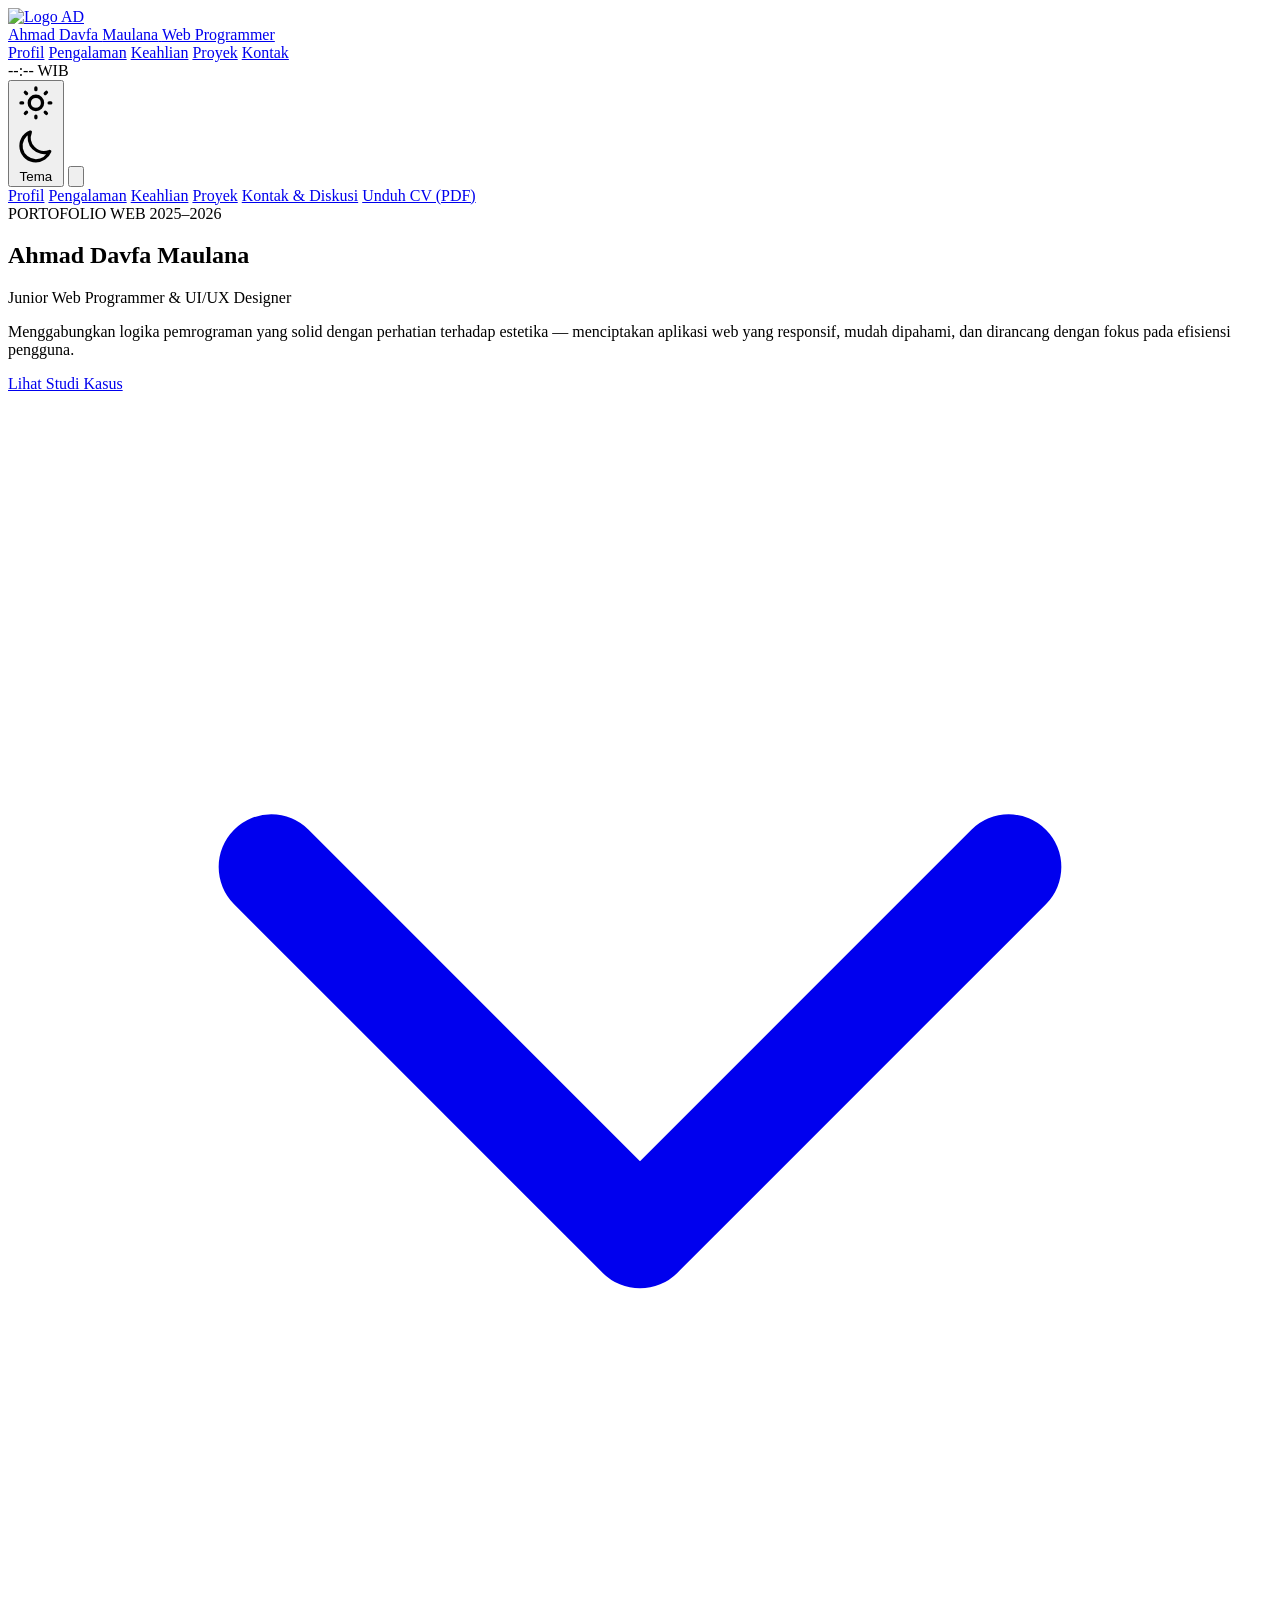
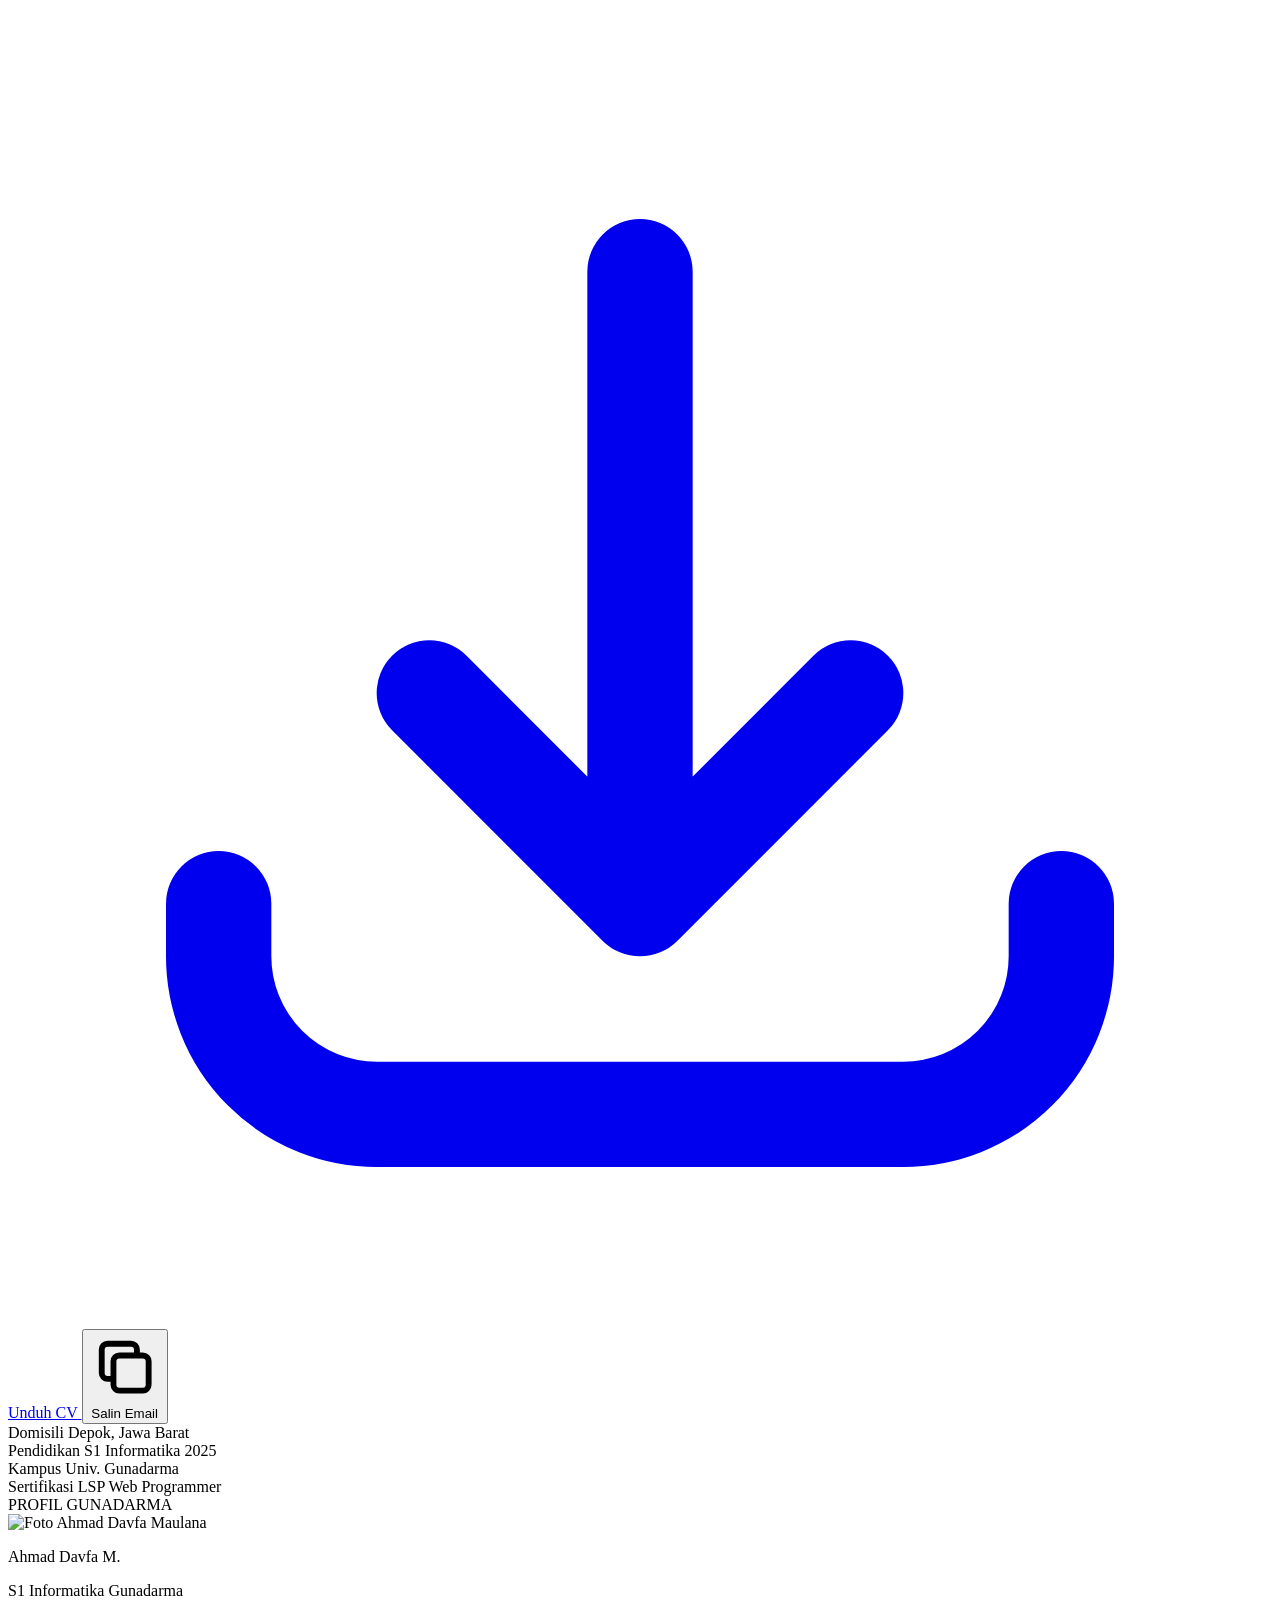
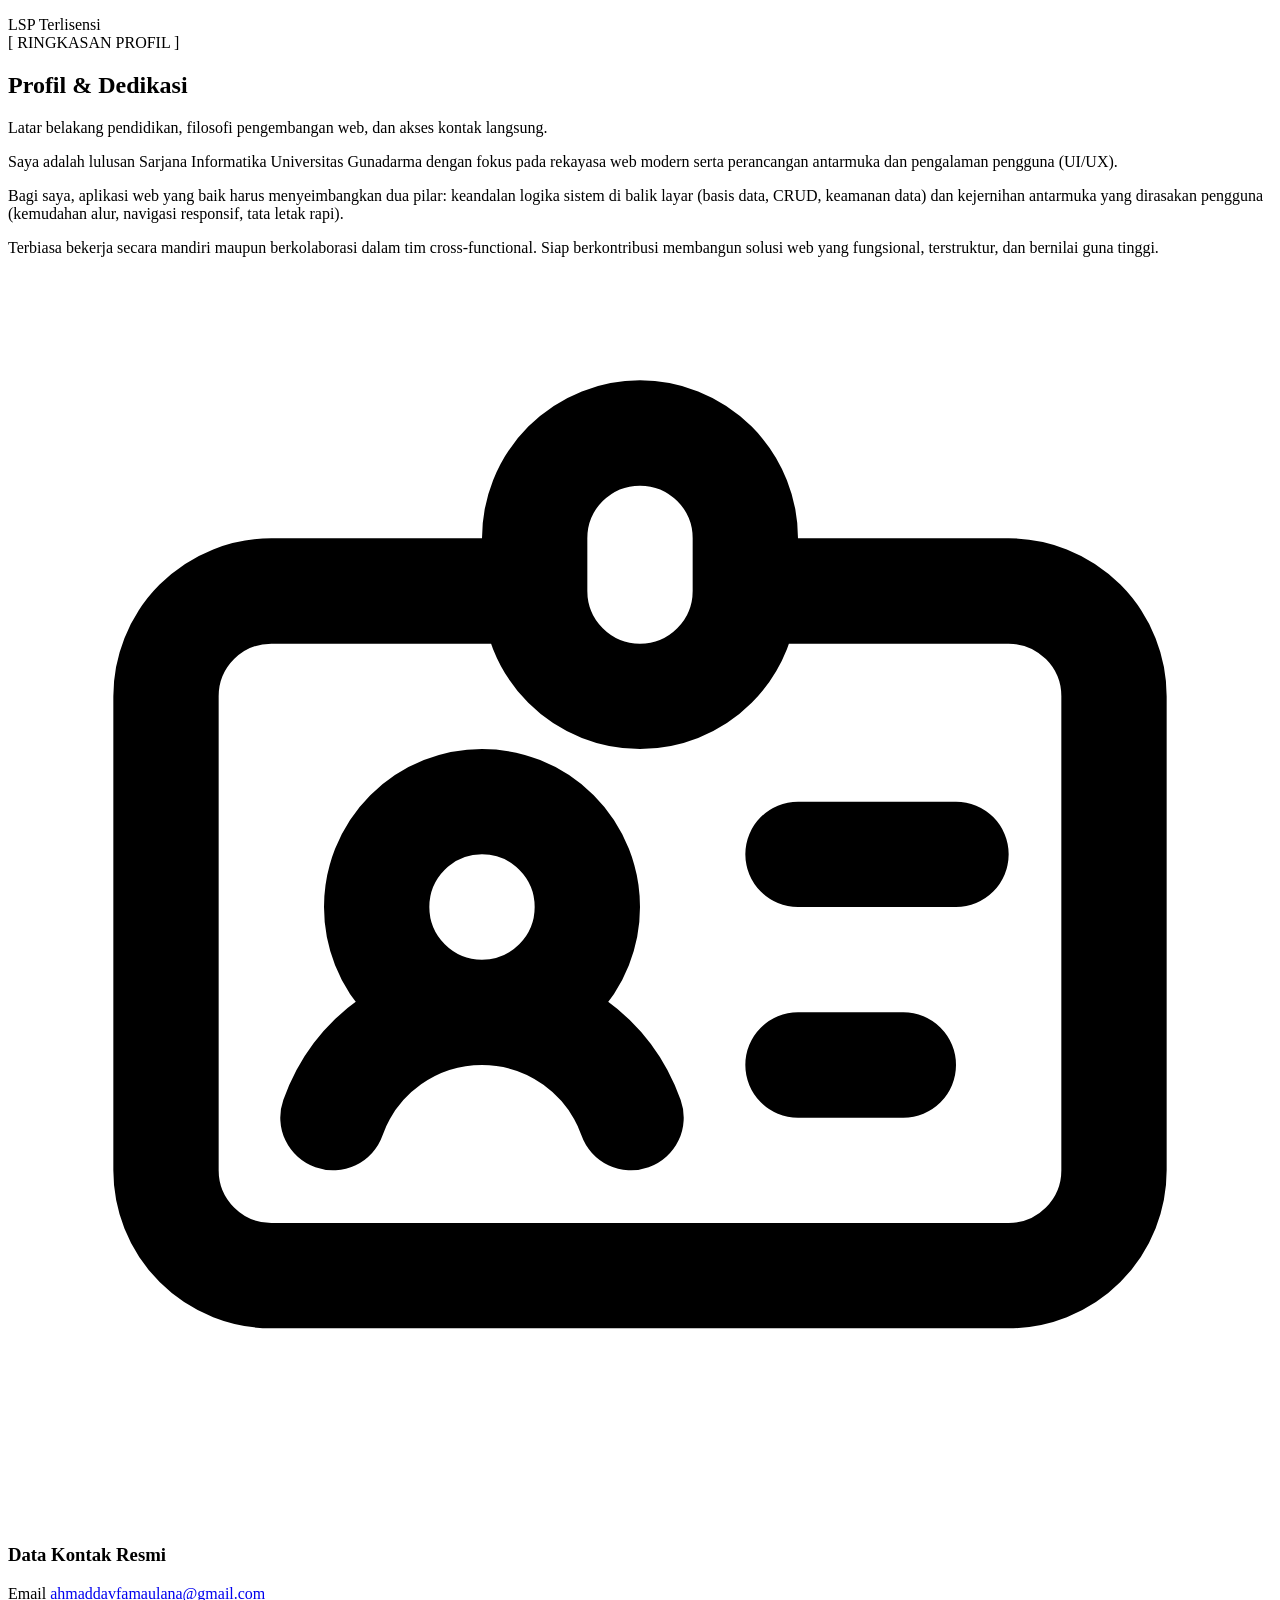
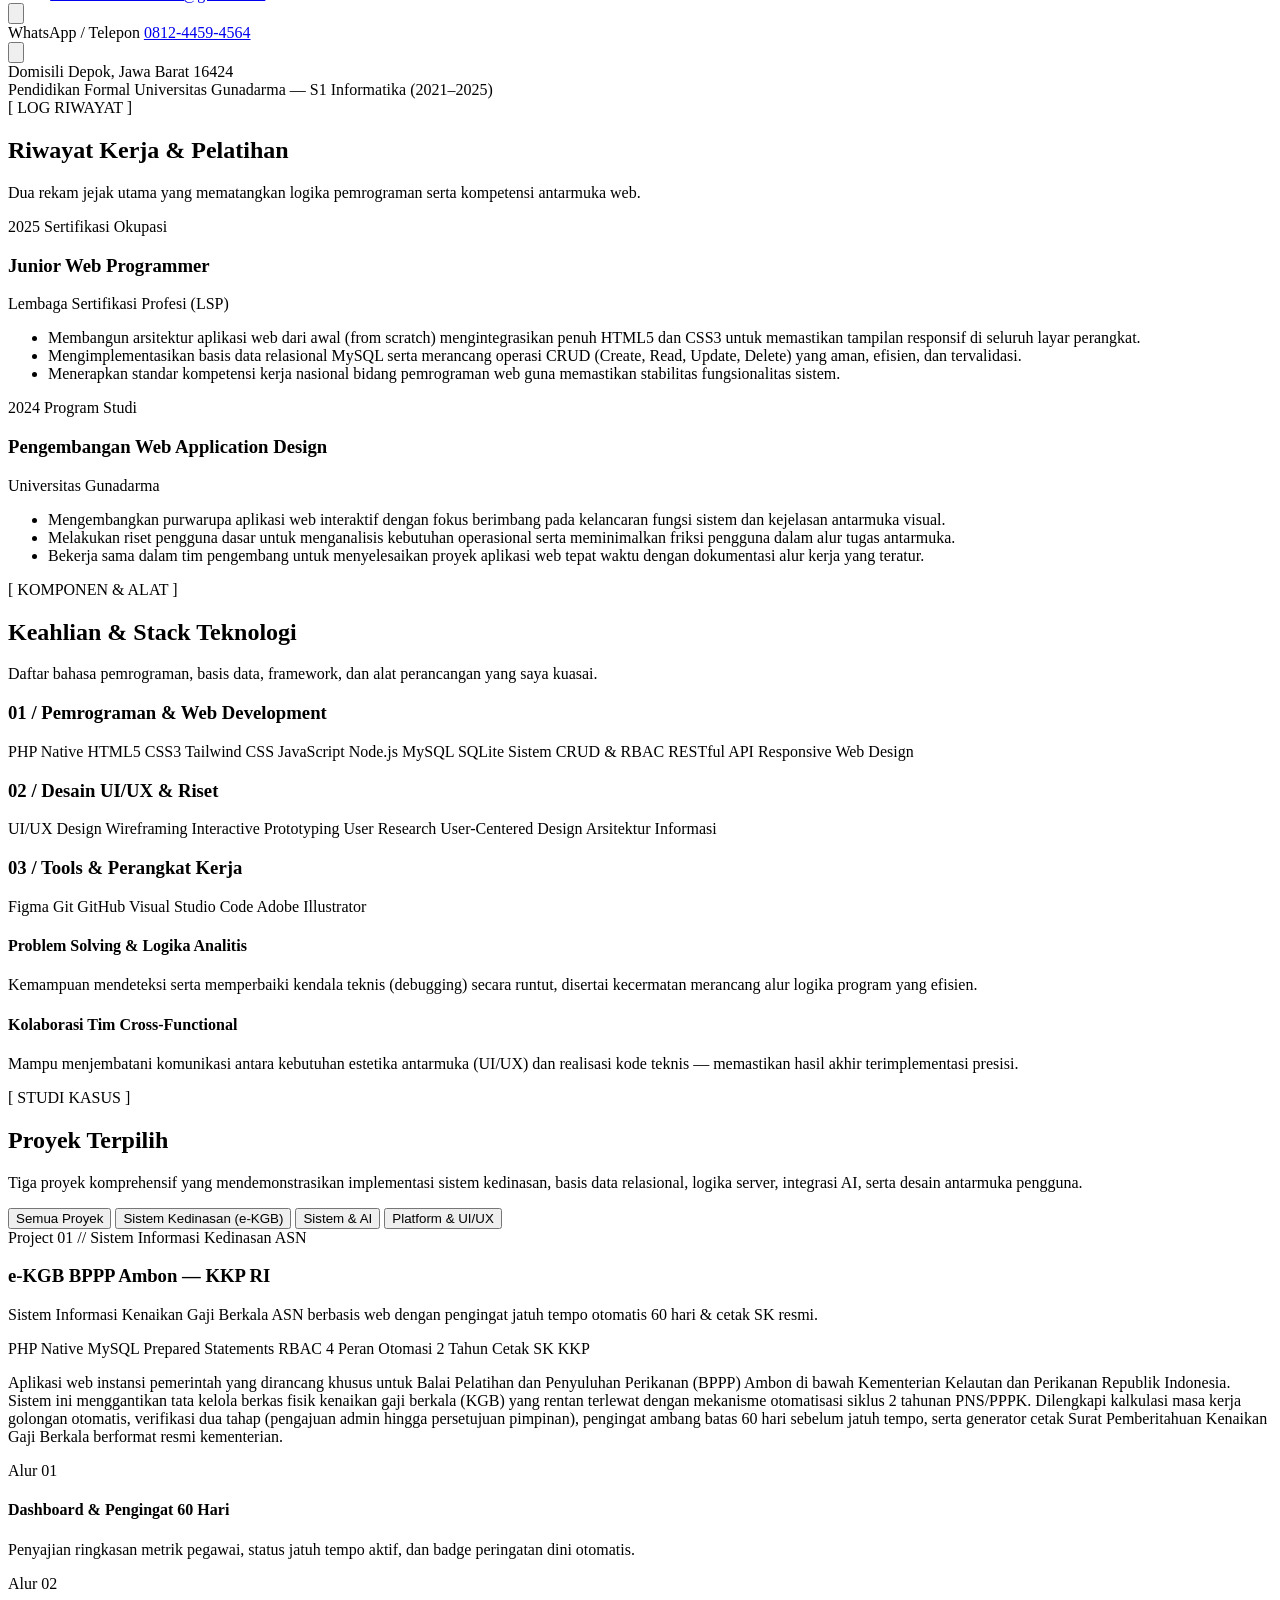
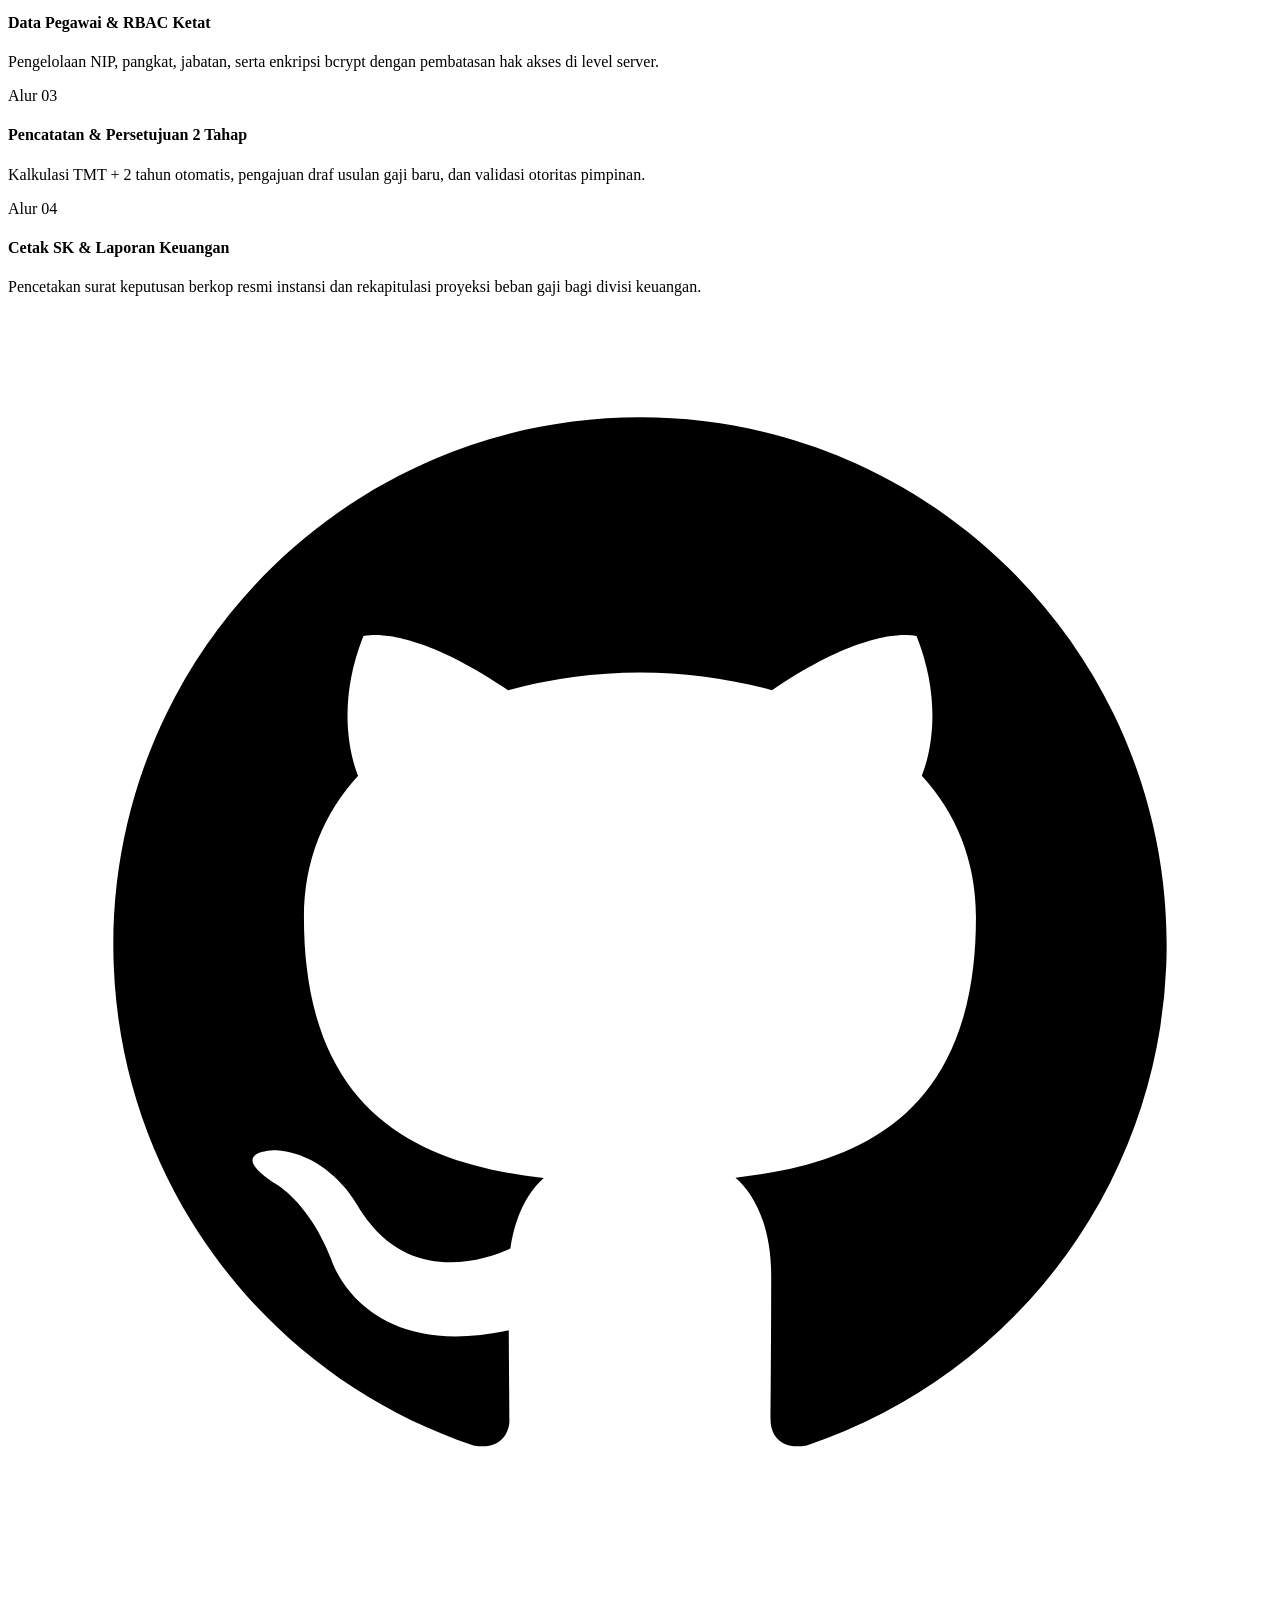
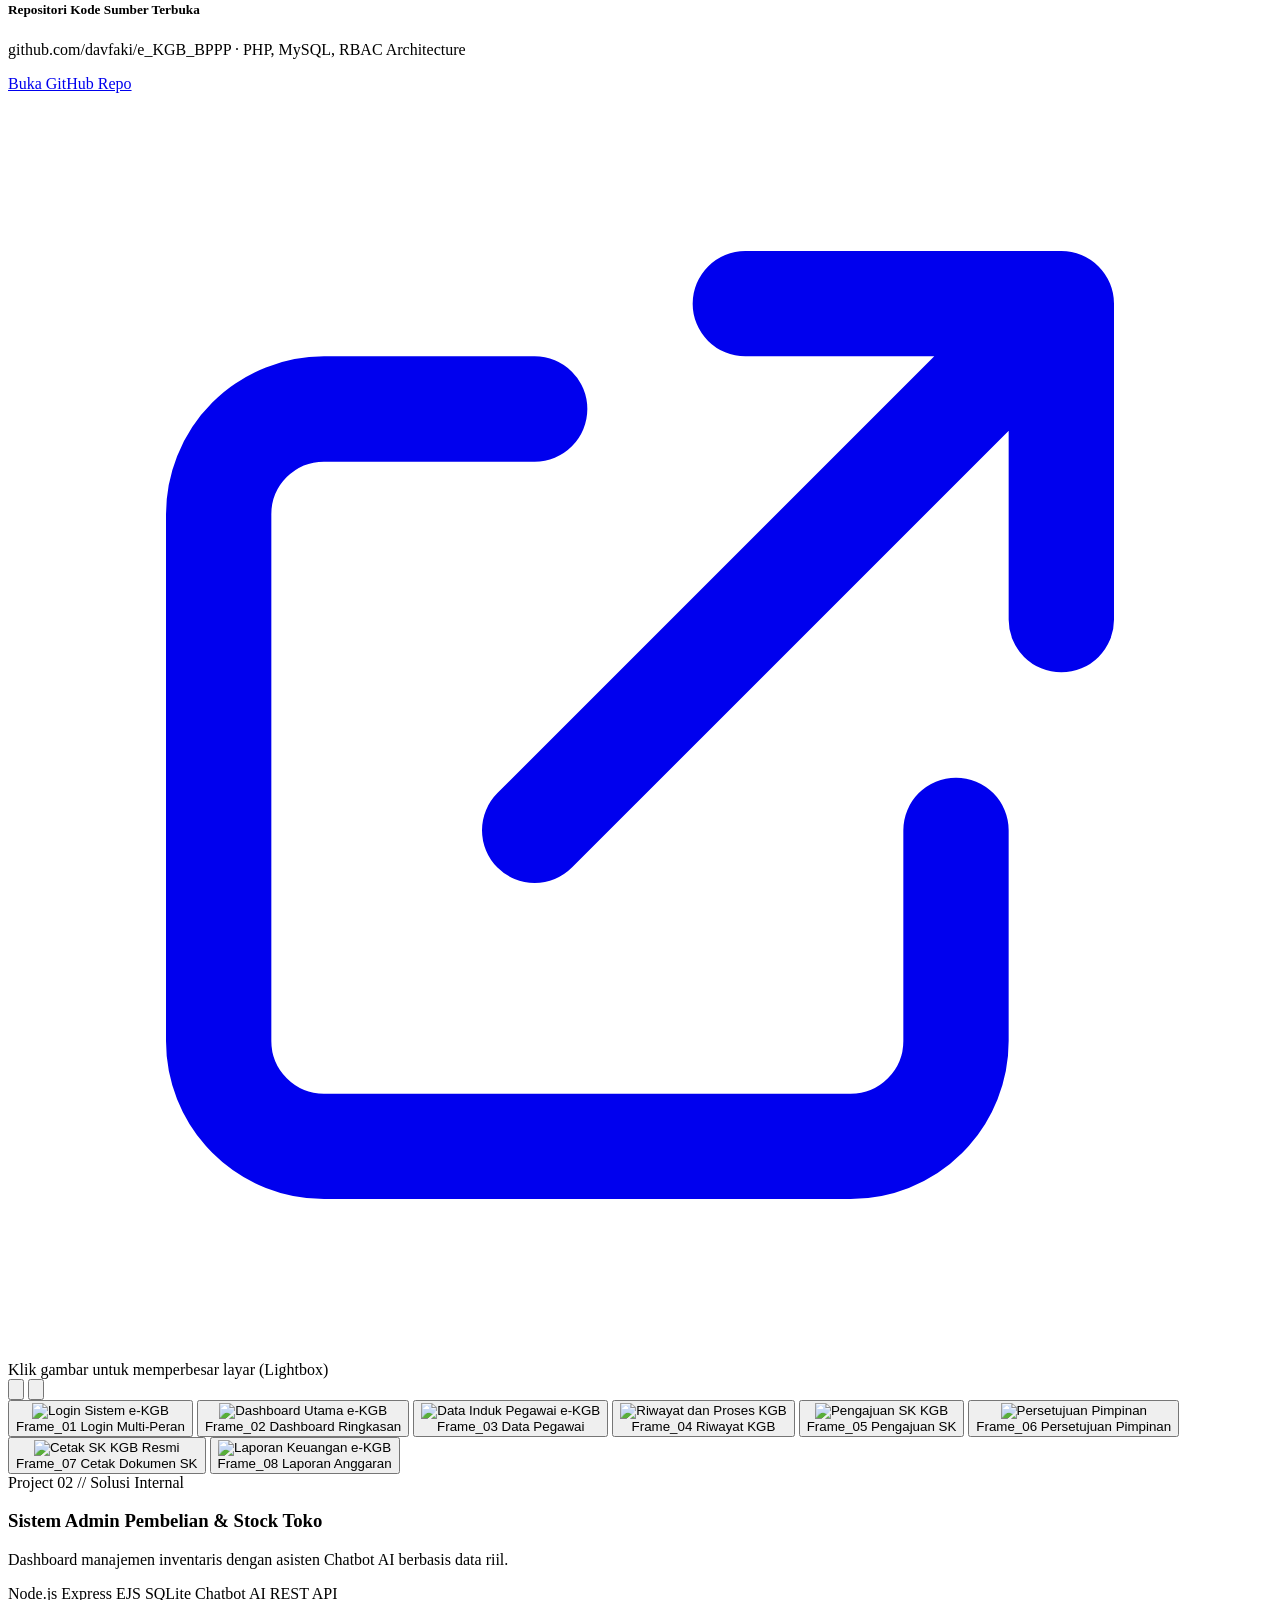
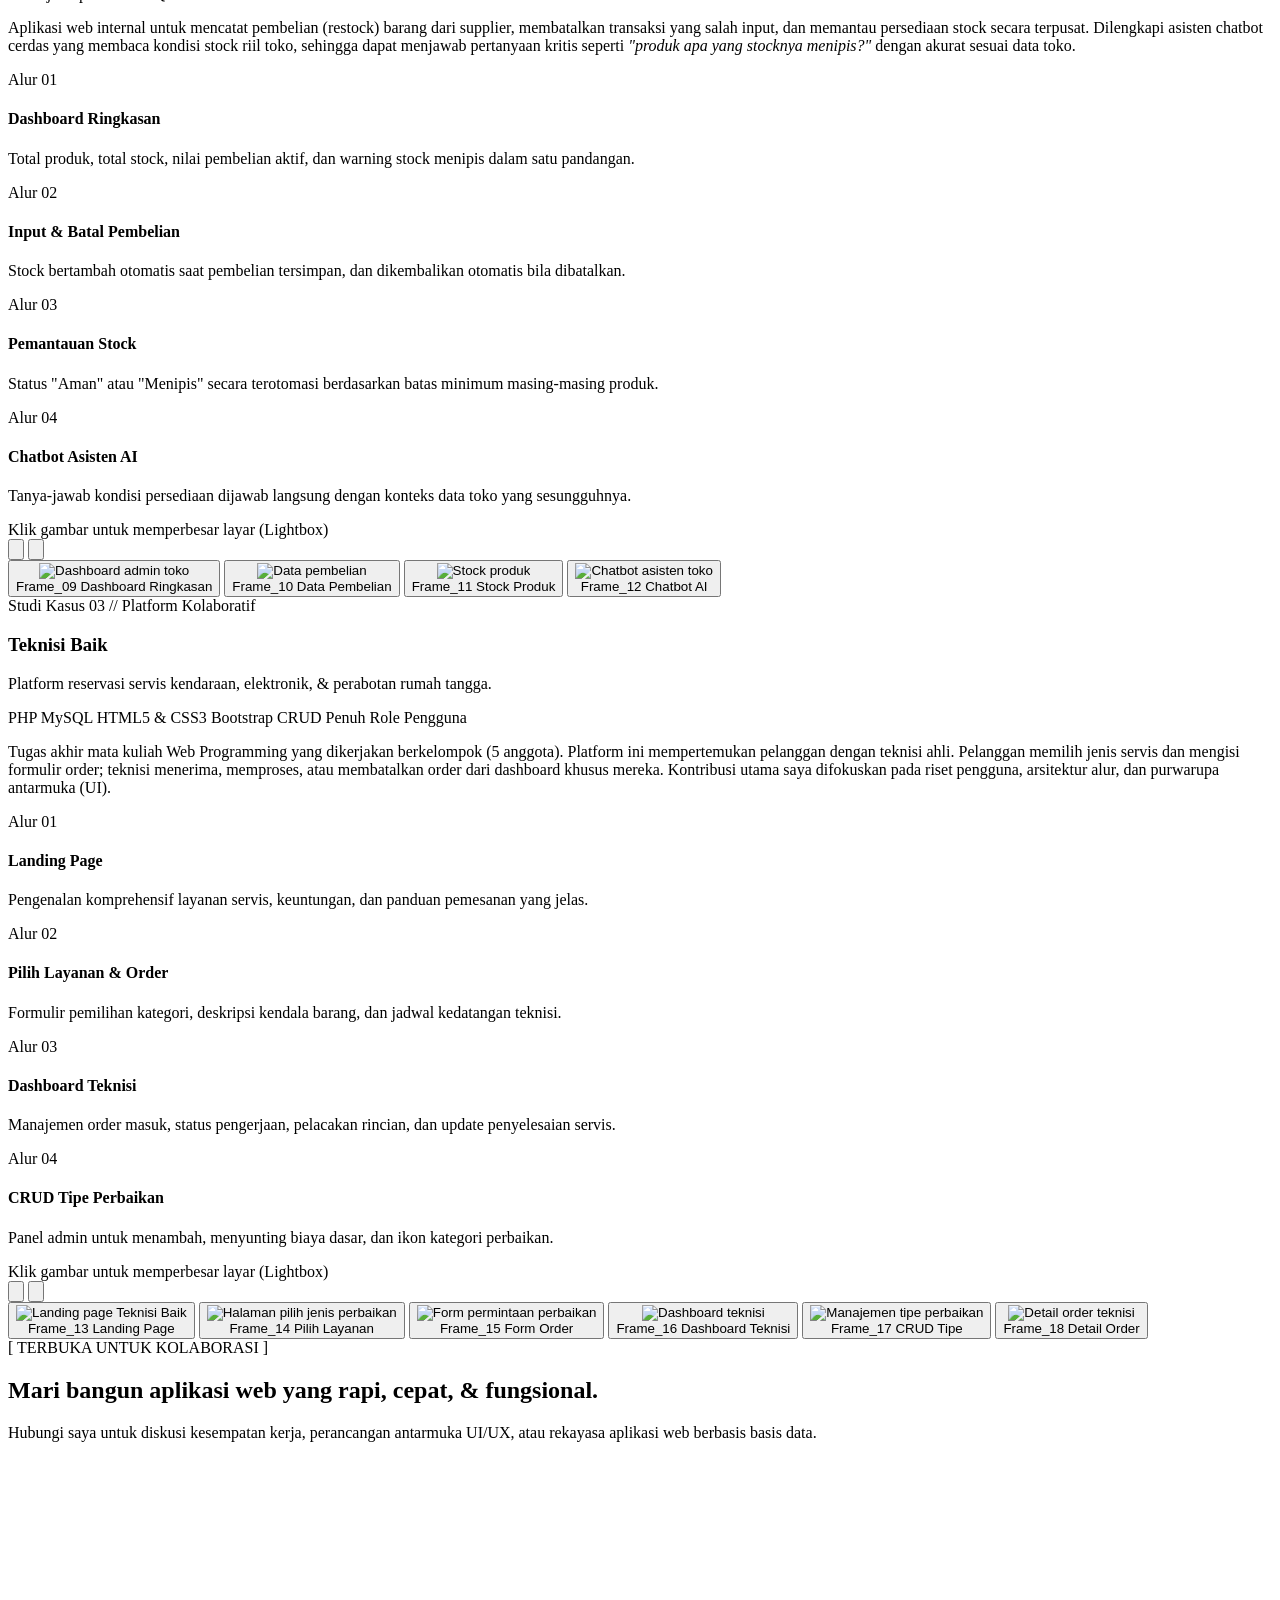
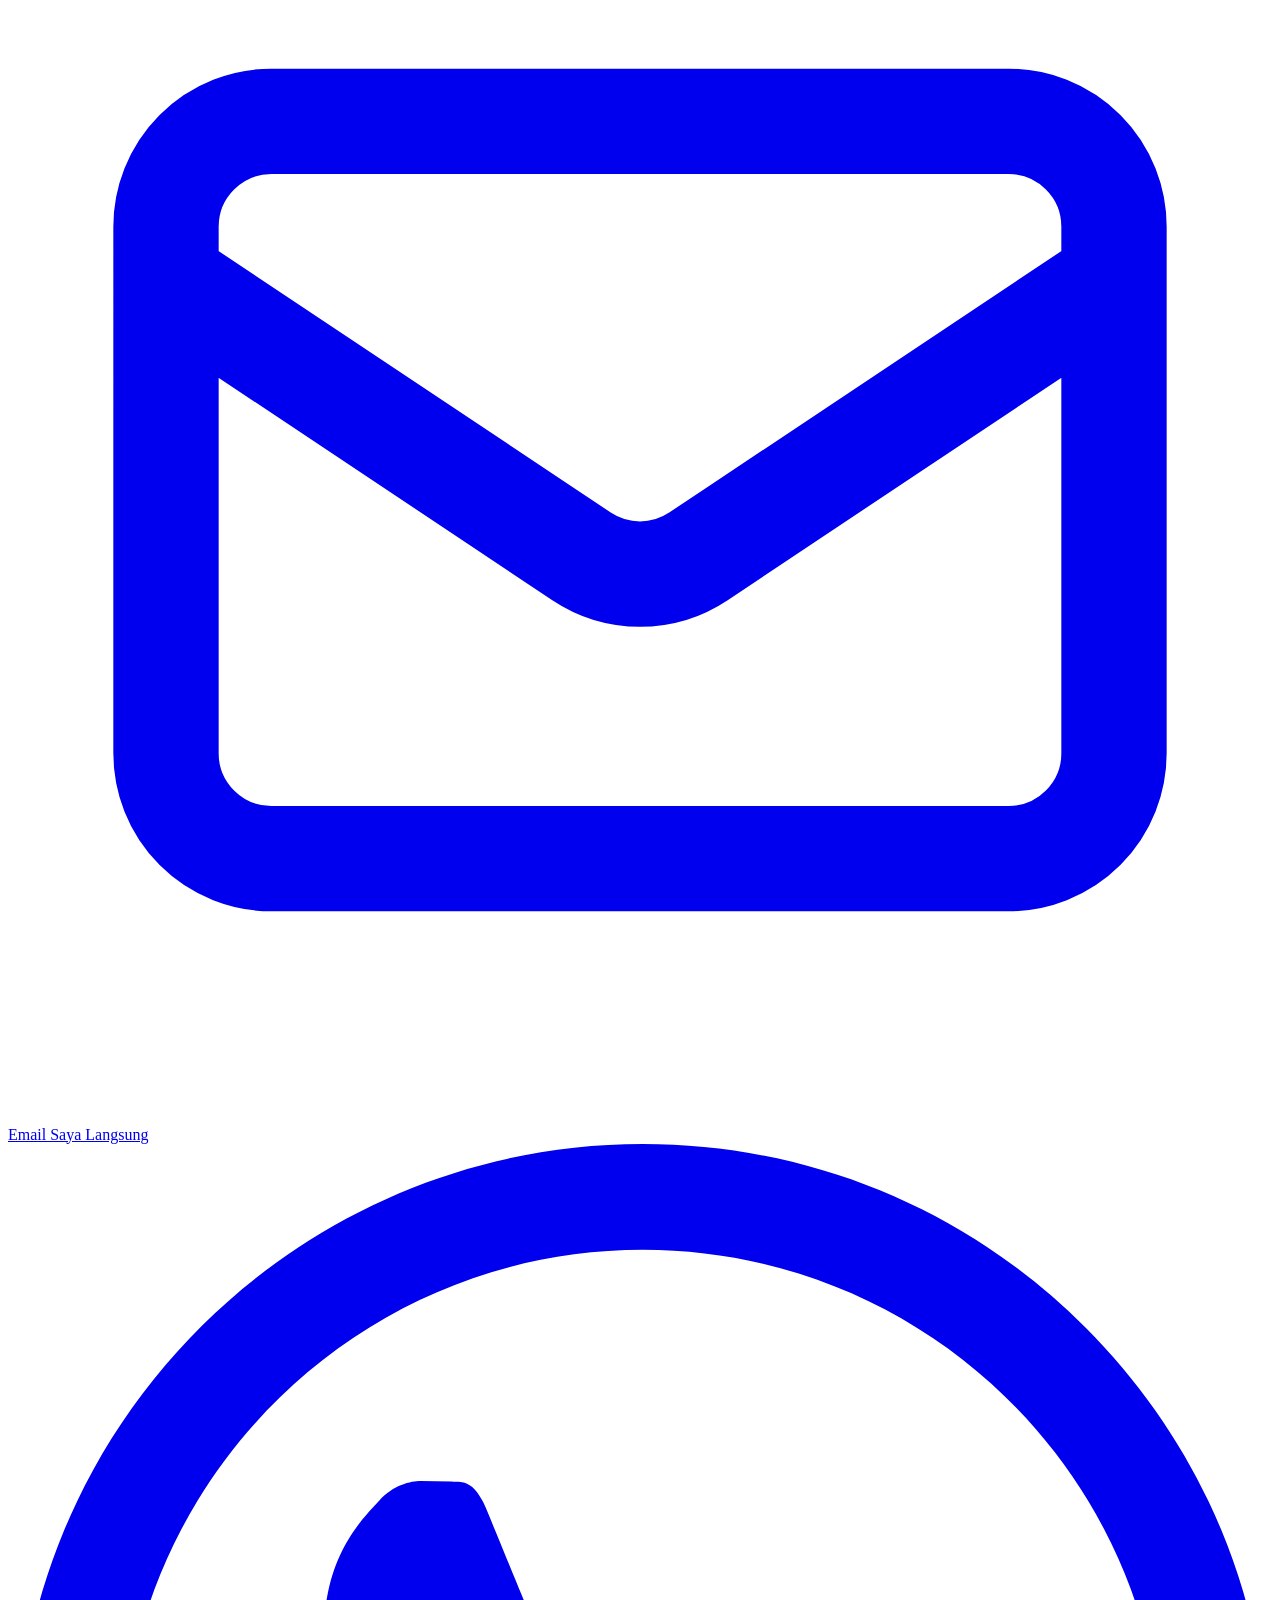
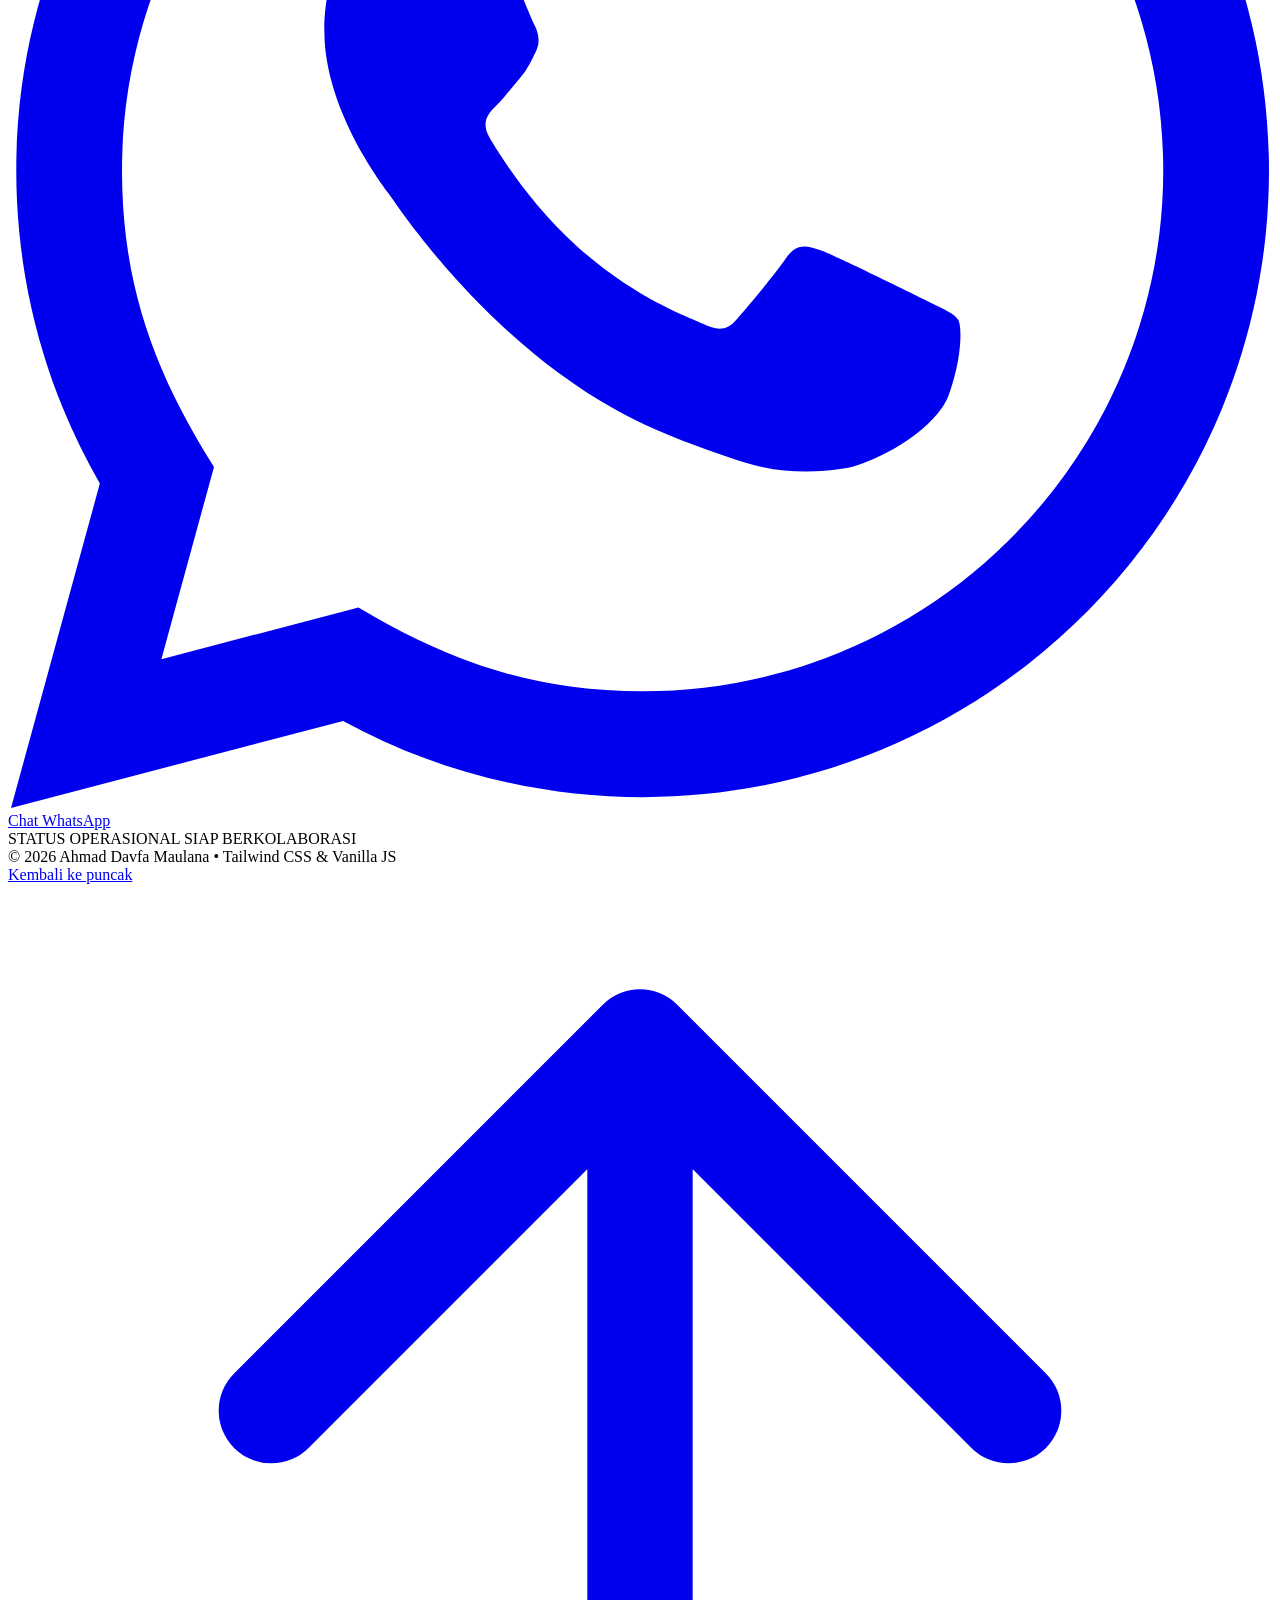
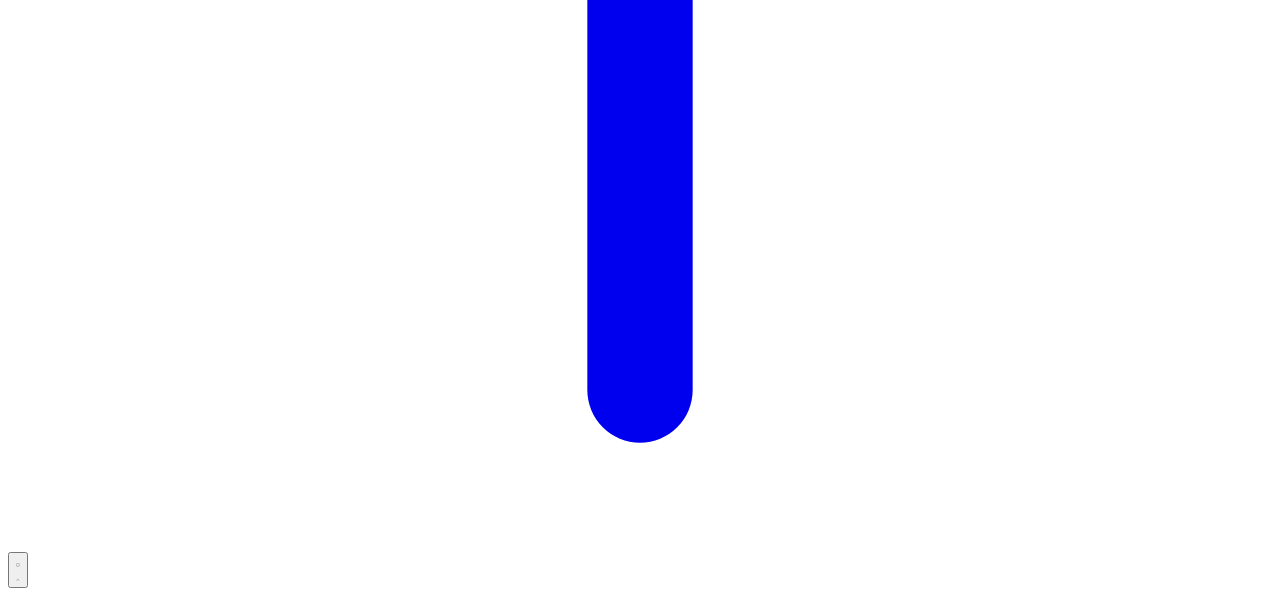
==== assets/index_new.html @ 1d75d1a6 "feat: perbarui portofolio dengan tema warming, soft darkmode, dan studi kasus e-KGB BPPP Ambon" ====
<!doctype html>
<html lang="id" class="scroll-smooth">

<head>
  <meta charset="utf-8">
  <meta name="viewport" content="width=device-width, initial-scale=1, viewport-fit=cover">
  <meta name="theme-color" content="#FAF6F0">
  <meta name="description"
    content="Portofolio Ahmad Davfa Maulana — Junior Web Programmer & UI/UX Designer lulusan Universitas Gunadarma. Profil, pengalaman, keahlian, dan studi kasus proyek web.">
  <meta property="og:title" content="Ahmad Davfa Maulana — Junior Web Programmer & UI/UX Designer">
  <meta property="og:description"
    content="Portofolio web personal: profil, keahlian teknis, pengalaman, dan studi kasus proyek e-KGB BPPP Ambon, Sistem Admin Toko & Teknisi Baik.">
  <meta property="og:type" content="website">
  <title>Ahmad Davfa Maulana — Junior Web Programmer &amp; UI/UX Designer</title>

  <link rel="icon" href="assets/img/logo.svg" type="image/svg+xml">
  <link rel="preconnect" href="https://fonts.googleapis.com">
  <link rel="preconnect" href="https://fonts.gstatic.com" crossorigin>
  <link
    href="https://fonts.googleapis.com/css2?family=Fraunces:ital,opsz,wght@0,9..144,400;0,9..144,600;0,9..144,700;1,9..144,400&family=IBM+Plex+Mono:ital,wght@0,400;0,500;0,600;1,400&family=Plus+Jakarta+Sans:wght@300;400;500;600;700;800&family=Space+Mono:ital,wght@0,400;0,700;1,400&display=swap"
    rel="stylesheet">

  <!-- Tailwind CSS v3 via CDN configured with Bespoke Warming & Dark Soft Palettes -->
  <script src="https://cdn.tailwindcss.com"></script>
  <script>
    tailwind.config = {
      darkMode: 'class',
      theme: {
        extend: {
          colors: {
            paper: {
              DEFAULT: '#FAF6F0',
              warm: '#F5EFE6',
              dark: '#161412',
              darkWarm: '#1B1816',
            },
            surface: {
              DEFAULT: '#FFFFFF',
              warm: '#F3ECE2',
              dark: '#211E1B',
              darkWarm: '#292522',
            },
            ink: {
              DEFAULT: '#241C18',
              soft: '#5C4D44',
              muted: '#8C7B71',
              faint: '#B4A59B',
              light: '#F2EBE3',
              lightSoft: '#B8AAA0',
              lightMuted: '#87796F',
            },
            terra: {
              DEFAULT: '#BC5434',
              dark: '#9E3E20',
              soft: '#DE6E4E',
            },
            borderWarm: {
              DEFAULT: '#E6DCD1',
              subtle: '#EFE7DE',
              dark: '#38322D',
              darkSubtle: '#2C2723',
            }
          },
          fontFamily: {
            sans: ['"Plus Jakarta Sans"', 'system-ui', 'sans-serif'],
            serif: ['Fraunces', 'Georgia', 'serif'],
            mono: ['"IBM Plex Mono"', '"Space Mono"', 'monospace'],
          }
        }
      }
    };
  </script>

  <!-- Bespoke Warm Styles, Tactile Cards, and Micro-interactions -->
  <link rel="stylesheet" href="assets/css/style.css?v=2.0">
</head>

<body
  class="bg-[#FAF6F0] dark:bg-[#161412] text-[#241C18] dark:text-[#F2EBE3] font-sans selection:bg-[#BC5434]/20 dark:selection:bg-[#DE6E4E]/30 selection:text-[#BC5434] dark:selection:text-[#F2EBE3] min-h-screen relative overflow-x-hidden transition-colors duration-300">

  <!-- ==================== HEADER & NAVBAR ==================== -->
  <header class="fixed top-0 left-0 right-0 z-50 bg-[#FAF6F0]/90 dark:bg-[#161412]/90 backdrop-blur-md border-b border-[#E6DCD1] dark:border-[#38322D] transition-colors duration-300" id="top">
    <div class="max-w-6xl mx-auto px-3 sm:px-6 h-16 sm:h-20 flex items-center justify-between gap-2">

      <!-- Brand Logo -->
      <a class="flex items-center gap-2 sm:gap-3 group shrink-0" href="#top" aria-label="Beranda Ahmad Davfa">
        <div
          class="w-9 h-9 sm:w-10 sm:h-10 rounded-xl bg-white dark:bg-[#211E1B] border border-[#E6DCD1] dark:border-[#38322D] flex items-center justify-center p-1.5 transition-transform group-hover:scale-105 shadow-xs">
          <img src="assets/img/logo.svg" alt="Logo AD" width="28" height="28" class="w-6 h-6 sm:w-7 sm:h-7">
        </div>
        <div class="flex flex-col">
          <span
            class="font-bold text-[#241C18] dark:text-[#F2EBE3] text-xs sm:text-base tracking-tight group-hover:text-[#BC5434] dark:group-hover:text-[#DE6E4E] transition-colors whitespace-nowrap">
            Ahmad Davfa <span class="hidden xs:inline sm:inline">Maulana</span>
          </span>
          <span class="text-[10px] sm:text-xs text-[#8C7B71] dark:text-[#87796F] font-mono leading-none">Web Programmer</span>
        </div>
      </a>

      <!-- Desktop Navigation -->
      <nav class="hidden lg:flex items-center gap-1 xl:gap-2 text-sm font-medium text-[#5C4D44] dark:text-[#B8AAA0]">
        <a href="#profil"
          class="px-3 py-1.5 rounded-lg hover:text-[#241C18] dark:hover:text-[#F2EBE3] hover:bg-black/5 dark:hover:bg-white/5 transition-all">Profil</a>
        <a href="#pengalaman"
          class="px-3 py-1.5 rounded-lg hover:text-[#241C18] dark:hover:text-[#F2EBE3] hover:bg-black/5 dark:hover:bg-white/5 transition-all">Pengalaman</a>
        <a href="#keahlian"
          class="px-3 py-1.5 rounded-lg hover:text-[#241C18] dark:hover:text-[#F2EBE3] hover:bg-black/5 dark:hover:bg-white/5 transition-all">Keahlian</a>
        <a href="#proyek"
          class="px-3 py-1.5 rounded-lg hover:text-[#241C18] dark:hover:text-[#F2EBE3] hover:bg-black/5 dark:hover:bg-white/5 transition-all">Proyek</a>
        <a href="#kontak"
          class="px-3 py-1.5 rounded-lg hover:text-[#241C18] dark:hover:text-[#F2EBE3] hover:bg-black/5 dark:hover:bg-white/5 transition-all">Kontak</a>
      </nav>

      <!-- Header Actions: Real-time Live Clock & Theme Toggle Action Button -->
      <div class="flex items-center gap-1.5 sm:gap-2.5 shrink-0">
        <!-- Real-Time Clock Widget -->
        <div
          class="flex items-center gap-1.5 px-2 sm:px-2.5 py-1 sm:py-1.5 rounded-xl bg-white/80 dark:bg-[#211E1B] border border-[#E6DCD1] dark:border-[#38322D] font-mono text-[11px] sm:text-xs text-[#5C4D44] dark:text-[#B8AAA0] shadow-xs select-none"
          title="Waktu Nyata Lokal">
          <span class="w-2 h-2 rounded-full bg-[#10B981] animate-pulse shrink-0"></span>
          <span id="navbar-live-clock" class="tracking-tight font-medium font-mono whitespace-nowrap">--:-- WIB</span>
        </div>

        <!-- Dark / Light Mode Action Button -->
        <button id="theme-toggle" type="button"
          class="tactile-btn flex items-center gap-1.5 sm:gap-2 px-2.5 sm:px-3.5 py-1 sm:py-1.5 rounded-xl bg-white/90 dark:bg-[#211E1B] border border-[#E6DCD1] dark:border-[#38322D] text-[#241C18] dark:text-[#F2EBE3] hover:bg-[#F3ECE2] dark:hover:bg-[#292522] transition-all text-xs font-semibold shadow-xs focus:outline-none"
          aria-label="Ganti mode tema tampilan" title="Ganti Mode Terang / Gelap">
          <!-- Sun Icon (mode gelap aktif -> klik untuk terang) -->
          <svg id="theme-icon-sun" class="w-4 h-4 text-[#F59E0B] hidden dark:block transition-transform hover:rotate-45" fill="none" stroke="currentColor" viewBox="0 0 24 24">
            <path stroke-linecap="round" stroke-linejoin="round" stroke-width="2" d="M12 3v1m0 16v1m9-9h-1M4 12H3m15.364 6.364l-.707-.707M6.343 6.343l-.707-.707m12.728 0l-.707.707M6.343 17.657l-.707.707M16 12a4 4 0 11-8 0 4 4 0 018 0z"></path>
          </svg>
          <!-- Moon Icon (mode terang aktif -> klik untuk gelap) -->
          <svg id="theme-icon-moon" class="w-4 h-4 text-[#BC5434] block dark:hidden transition-transform hover:-rotate-12" fill="none" stroke="currentColor" viewBox="0 0 24 24">
            <path stroke-linecap="round" stroke-linejoin="round" stroke-width="2" d="M20.354 15.354A9 9 0 018.646 3.646 9.003 9.003 0 0012 21a9.003 9.003 0 008.354-5.646z"></path>
          </svg>
          <span id="theme-label" class="hidden sm:inline font-mono text-[11px] sm:text-xs">Tema</span>
        </button>

        <!-- Mobile Toggle Button -->
        <button
          class="nav-toggle lg:hidden p-1.5 sm:p-2 rounded-xl bg-white dark:bg-[#211E1B] border border-[#E6DCD1] dark:border-[#38322D] text-[#241C18] dark:text-[#F2EBE3] hover:bg-[#F3ECE2] dark:hover:bg-[#292522] focus:outline-none"
          type="button" aria-label="Buka menu navigasi" aria-expanded="false">
          <svg class="w-5 h-5 sm:w-6 sm:h-6" fill="none" stroke="currentColor" viewBox="0 0 24 24">
            <path stroke-linecap="round" stroke-linejoin="round" stroke-width="2" d="M4 6h16M4 12h16m-7 6h7"></path>
          </svg>
        </button>
      </div>
    </div>

    <!-- Mobile Nav Dropdown -->
    <div class="nav-links hidden lg:hidden flex-col gap-2 p-4 border-t border-[#E6DCD1] dark:border-[#38322D] bg-[#FAF6F0] dark:bg-[#1B1816] shadow-lg">
      <a href="#profil" class="px-4 py-2.5 rounded-xl hover:bg-white dark:hover:bg-[#292522] text-[#241C18] dark:text-[#F2EBE3] font-medium">Profil</a>
      <a href="#pengalaman" class="px-4 py-2.5 rounded-xl hover:bg-white dark:hover:bg-[#292522] text-[#241C18] dark:text-[#F2EBE3] font-medium">Pengalaman</a>
      <a href="#keahlian" class="px-4 py-2.5 rounded-xl hover:bg-white dark:hover:bg-[#292522] text-[#241C18] dark:text-[#F2EBE3] font-medium">Keahlian</a>
      <a href="#proyek" class="px-4 py-2.5 rounded-xl hover:bg-white dark:hover:bg-[#292522] text-[#241C18] dark:text-[#F2EBE3] font-medium">Proyek</a>
      <a href="#kontak" class="px-4 py-2.5 rounded-xl hover:bg-white dark:hover:bg-[#292522] text-[#241C18] dark:text-[#F2EBE3] font-medium">Kontak &amp; Diskusi</a>
      <a href="assets/docs/Ahmad-Davfa-Maulana-CV.pdf" download="CV-Ahmad-Davfa-Maulana.pdf"
        class="px-4 py-2.5 rounded-xl bg-[#BC5434] dark:bg-[#DE6E4E] text-white text-center font-medium mt-1">Unduh CV (PDF)</a>
    </div>
  </header>

  <main class="pt-24 sm:pt-28">

    <!-- ==================== HERO SECTION ==================== -->
    <section class="py-12 sm:py-20 relative bg-[#FAF6F0] dark:bg-[#161412]" id="beranda">
      <div class="max-w-6xl mx-auto px-4 sm:px-6 w-full">
        <div class="grid grid-cols-1 lg:grid-cols-12 gap-10 lg:gap-14 items-center">

          <!-- Left Content (7 cols) -->
          <div class="lg:col-span-7 space-y-6 reveal-init">

            <!-- Editorial Index Tag -->
            <div
              class="inline-flex items-center gap-2 px-3 py-1 rounded-full bg-white dark:bg-[#211E1B] border border-[#E6DCD1] dark:border-[#38322D] text-xs font-mono text-[#8C7B71] dark:text-[#87796F] shadow-sm">
              <span class="w-2 h-2 rounded-full bg-[#BC5434] dark:bg-[#DE6E4E] status-pulse-warm"></span>
              <span>PORTOFOLIO WEB 2025–2026</span>
            </div>

            <!-- Main Heading -->
            <div class="space-y-2">
              <h1 class="text-4xl sm:text-5xl lg:text-6xl font-extrabold tracking-tight text-[#241C18] dark:text-[#F2EBE3] leading-[1.12]">
                Ahmad Davfa Maulana
              </h1>
              <p class="text-lg sm:text-xl font-medium text-[#BC5434] dark:text-[#DE6E4E]">
                Junior Web Programmer &amp; UI/UX Designer
              </p>
            </div>

            <!-- Lead Paragraph -->
            <p class="text-[#5C4D44] dark:text-[#B8AAA0] text-base sm:text-lg leading-relaxed max-w-xl">
              Menggabungkan logika pemrograman yang solid dengan perhatian terhadap estetika — menciptakan aplikasi web
              yang responsif, mudah dipahami, dan dirancang dengan fokus pada efisiensi pengguna.
            </p>

            <!-- Action Buttons -->
            <div class="flex flex-wrap items-center gap-3 pt-2">
              <a class="tactile-btn inline-flex items-center gap-2 px-6 py-3.5 rounded-xl font-semibold bg-[#BC5434] dark:bg-[#DE6E4E] text-white hover:bg-[#9E3E20] dark:hover:bg-[#C45737] transition-all shadow-sm"
                href="#proyek">
                <span>Lihat Studi Kasus</span>
                <svg class="w-4 h-4" fill="none" stroke="currentColor" viewBox="0 0 24 24">
                  <path stroke-linecap="round" stroke-linejoin="round" stroke-width="2" d="M19 9l-7 7-7-7"></path>
                </svg>
              </a>

              <a class="tactile-btn inline-flex items-center gap-2 px-5 py-3.5 rounded-xl font-semibold bg-white dark:bg-[#211E1B] border border-[#E6DCD1] dark:border-[#38322D] hover:bg-[#F3ECE2] dark:hover:bg-[#292522] text-[#241C18] dark:text-[#F2EBE3] transition-all shadow-sm"
                id="cv-download-btn" href="assets/docs/Ahmad-Davfa-Maulana-CV.pdf"
                download="CV-Ahmad-Davfa-Maulana.pdf">
                <svg class="w-4 h-4 text-[#BC5434] dark:text-[#DE6E4E]" fill="none" stroke="currentColor" viewBox="0 0 24 24">
                  <path stroke-linecap="round" stroke-linejoin="round" stroke-width="2"
                    d="M4 16v1a3 3 0 003 3h10a3 3 0 003-3v-1m-4-4l-4 4m0 0l-4-4m4 4V4"></path>
                </svg>
                <span>Unduh CV</span>
              </a>

              <button
                class="tactile-btn inline-flex items-center gap-2 px-4 py-3.5 rounded-xl font-medium bg-white dark:bg-[#211E1B] border border-[#E6DCD1] dark:border-[#38322D] hover:bg-[#F3ECE2] dark:hover:bg-[#292522] text-xs sm:text-sm text-[#5C4D44] dark:text-[#B8AAA0] hover:text-[#241C18] dark:hover:text-[#F2EBE3] transition-all shadow-sm"
                data-copy="ahmaddavfamaulana@gmail.com" data-copy-label="Alamat Email" title="Salin Email">
                <svg class="w-4 h-4 text-[#8C7B71] dark:text-[#87796F]" fill="none" stroke="currentColor" viewBox="0 0 24 24">
                  <path stroke-linecap="round" stroke-linejoin="round" stroke-width="2"
                    d="M8 16H6a2 2 0 01-2-2V6a2 2 0 012-2h8a2 2 0 012 2v2m-6 12h8a2 2 0 002-2v-8a2 2 0 00-2-2h-8a2 2 0 00-2 2v8a2 2 0 002 2z">
                  </path>
                </svg>
                <span>Salin Email</span>
              </button>
            </div>

            <!-- Key Specifications Grid (Dossier style) -->
            <div class="grid grid-cols-2 sm:grid-cols-4 gap-3 pt-4 border-t border-[#E6DCD1] dark:border-[#38322D]">
              <div class="p-3 rounded-xl bg-white dark:bg-[#211E1B] border border-[#E6DCD1] dark:border-[#38322D] shadow-sm">
                <span class="block text-xs font-mono text-[#8C7B71] dark:text-[#87796F]">Domisili</span>
                <span class="font-medium text-xs sm:text-sm text-[#241C18] dark:text-[#F2EBE3]">Depok, Jawa Barat</span>
              </div>
              <div class="p-3 rounded-xl bg-white dark:bg-[#211E1B] border border-[#E6DCD1] dark:border-[#38322D] shadow-sm">
                <span class="block text-xs font-mono text-[#8C7B71] dark:text-[#87796F]">Pendidikan</span>
                <span class="font-medium text-xs sm:text-sm text-[#241C18] dark:text-[#F2EBE3]">S1 Informatika 2025</span>
              </div>
              <div class="p-3 rounded-xl bg-white dark:bg-[#211E1B] border border-[#E6DCD1] dark:border-[#38322D] shadow-sm">
                <span class="block text-xs font-mono text-[#8C7B71] dark:text-[#87796F]">Kampus</span>
                <span class="font-medium text-xs sm:text-sm text-[#241C18] dark:text-[#F2EBE3]">Univ. Gunadarma</span>
              </div>
              <div class="p-3 rounded-xl bg-white dark:bg-[#211E1B] border border-[#E6DCD1] dark:border-[#38322D] shadow-sm">
                <span class="block text-xs font-mono text-[#BC5434] dark:text-[#DE6E4E]">Sertifikasi</span>
                <span class="font-medium text-xs sm:text-sm text-[#241C18] dark:text-[#F2EBE3]">LSP Web Programmer</span>
              </div>
            </div>

          </div>

          <!-- Right Photo Dossier (5 cols) -->
          <div class="lg:col-span-5 flex justify-center lg:justify-end reveal-init">
            <div class="warm-card p-4 rounded-3xl max-w-sm w-full space-y-3 bg-white dark:bg-[#211E1B] border border-[#E6DCD1] dark:border-[#38322D] shadow-md">

              <!-- Frame Header -->
              <div
                class="flex items-center justify-between text-xs font-mono text-[#8C7B71] dark:text-[#87796F] px-1 pb-1 border-b border-[#EFE7DE] dark:border-[#2C2723]">
                <span class="flex items-center gap-1.5 text-[#BC5434] dark:text-[#DE6E4E]">
                  <span class="w-2 h-2 rounded-full bg-[#BC5434] dark:bg-[#DE6E4E]"></span>
                  PROFIL
                </span>
                <span>GUNADARMA</span>
              </div>

              <!-- Profile Photo -->
              <div
                class="rounded-2xl overflow-hidden bg-[#F3ECE2] dark:bg-[#292522] border border-[#E6DCD1] dark:border-[#38322D] aspect-[4/5] flex items-center justify-center">
                <picture>
                  <source srcset="assets/img/profile-ahmad-davfa.webp" type="image/webp">
                  <img src="assets/img/profile-ahmad-davfa.png" alt="Foto Ahmad Davfa Maulana" width="411" height="544"
                    class="w-full h-full object-cover object-top">
                </picture>
              </div>

              <!-- Frame Footer Caption -->
              <div class="flex items-center justify-between px-1 pt-1 text-xs">
                <div>
                  <p class="font-bold text-[#241C18] dark:text-[#F2EBE3]">Ahmad Davfa M.</p>
                  <p class="text-[#8C7B71] dark:text-[#87796F] text-[11px] font-mono">S1 Informatika Gunadarma</p>
                </div>
                <span
                  class="px-2.5 py-1 rounded-lg bg-[#FAF6F0] dark:bg-[#161412] border border-[#E6DCD1] dark:border-[#38322D] text-[#BC5434] dark:text-[#DE6E4E] font-medium text-[11px] font-mono">
                  LSP Terlisensi
                </span>
              </div>

            </div>
          </div>

        </div>
      </div>
    </section>

    <!-- ==================== PROFIL SECTION ==================== -->
    <section class="py-20 border-t border-[#E6DCD1] dark:border-[#38322D] relative bg-[#F5EFE6] dark:bg-[#1B1816]" id="profil">
      <div class="max-w-6xl mx-auto px-4 sm:px-6">

        <!-- Section Header -->
        <div class="mb-12 reveal-init">
          <span class="text-xs font-mono text-[#BC5434] dark:text-[#DE6E4E] uppercase tracking-wider block mb-2">[ RINGKASAN
            PROFIL ]</span>
          <h2 class="text-3xl sm:text-4xl font-extrabold text-[#241C18] dark:text-[#F2EBE3] tracking-tight">Profil &amp; Dedikasi</h2>
          <p class="text-[#5C4D44] dark:text-[#B8AAA0] text-sm sm:text-base mt-2 max-w-2xl">Latar belakang pendidikan, filosofi pengembangan
            web, dan akses kontak langsung.</p>
        </div>

        <div class="grid grid-cols-1 lg:grid-cols-12 gap-8 items-start">

          <!-- Narrative (7 cols) -->
          <div
            class="lg:col-span-7 warm-card p-6 sm:p-8 rounded-2xl space-y-4 text-[#5C4D44] dark:text-[#B8AAA0] leading-relaxed reveal-init bg-white dark:bg-[#211E1B] border border-[#E6DCD1] dark:border-[#38322D]">
            <p class="text-base sm:text-lg text-[#241C18] dark:text-[#F2EBE3] font-medium">
              Saya adalah lulusan Sarjana Informatika Universitas Gunadarma dengan fokus pada rekayasa web modern serta
              perancangan antarmuka dan pengalaman pengguna (UI/UX).
            </p>
            <p>
              Bagi saya, aplikasi web yang baik harus menyeimbangkan dua pilar: keandalan logika sistem di balik layar
              (basis data, CRUD, keamanan data) dan kejernihan antarmuka yang dirasakan pengguna (kemudahan alur,
              navigasi responsif, tata letak rapi).
            </p>
            <p>
              Terbiasa bekerja secara mandiri maupun berkolaborasi dalam tim cross-functional. Siap berkontribusi
              membangun solusi web yang fungsional, terstruktur, dan bernilai guna tinggi.
            </p>
          </div>

          <!-- Contact Details Card (5 cols) -->
          <div class="lg:col-span-5 warm-card p-6 rounded-2xl space-y-4 reveal-init bg-white dark:bg-[#211E1B] border border-[#E6DCD1] dark:border-[#38322D]">
            <h3 class="text-base font-bold text-[#241C18] dark:text-[#F2EBE3] flex items-center gap-2 border-b border-[#EFE7DE] dark:border-[#2C2723] pb-3">
              <svg class="w-5 h-5 text-[#BC5434] dark:text-[#DE6E4E]" fill="none" stroke="currentColor" viewBox="0 0 24 24">
                <path stroke-linecap="round" stroke-linejoin="round" stroke-width="2"
                  d="M10 6H5a2 2 0 00-2 2v9a2 2 0 002 2h14a2 2 0 002-2V8a2 2 0 00-2-2h-5m-4 0V5a2 2 0 114 0v1m-4 0a2 2 0 104 0m-5 8a2 2 0 100-4 2 2 0 000 4zm0 0c1.306 0 2.417.835 2.83 2M9 14a3.001 3.001 0 00-2.83 2M15 11h3m-3 4h2">
                </path>
              </svg>
              <span>Data Kontak Resmi</span>
            </h3>

            <div class="space-y-3">
              <!-- Email Row -->
              <div class="flex items-center justify-between p-3 rounded-xl bg-[#FAF6F0] dark:bg-[#161412] border border-[#E6DCD1] dark:border-[#38322D]">
                <div>
                  <span class="text-xs font-mono text-[#8C7B71] dark:text-[#87796F] block">Email</span>
                  <a href="mailto:ahmaddavfa固定a@gmail.com"
                    class="text-sm font-medium text-[#BC5434] dark:text-[#DE6E4E] hover:underline">ahmaddavfamaulana@gmail.com</a>
                </div>
                <button type="button"
                  class="p-2 rounded-lg bg-white dark:bg-[#292522] hover:bg-[#F3ECE2] dark:hover:bg-[#352F2A] border border-[#E6DCD1] dark:border-[#38322D] text-[#5C4D44] dark:text-[#B8AAA0] hover:text-[#241C18] dark:hover:text-[#F2EBE3] transition-all"
                  data-copy="ahmaddavfamaulana@gmail.com" data-copy-label="Email" title="Salin Email">
                  <svg class="w-4 h-4" fill="none" stroke="currentColor" viewBox="0 0 24 24">
                    <path stroke-linecap="round" stroke-linejoin="round" stroke-width="2"
                      d="M8 16H6a2 2 0 01-2-2V6a2 2 0 012-2h8a2 2 0 012 2v2m-6 12h8a2 2 0 002-2v-8a2 2 0 00-2-2h-8a2 2 0 00-2 2v8a2 2 0 002 2z">
                    </path>
                  </svg>
                </button>
              </div>

              <!-- Phone Row -->
              <div class="flex items-center justify-between p-3 rounded-xl bg-[#FAF6F0] dark:bg-[#161412] border border-[#E6DCD1] dark:border-[#38322D]">
                <div>
                  <span class="text-xs font-mono text-[#8C7B71] dark:text-[#87796F] block">WhatsApp / Telepon</span>
                  <a href="https://wa.me/6281244594564" target="_blank" rel="noopener"
                    class="text-sm font-medium text-[#241C18] dark:text-[#F2EBE3] hover:text-[#BC5434] dark:hover:text-[#DE6E4E]">0812-4459-4564</a>
                </div>
                <button type="button"
                  class="p-2 rounded-lg bg-white dark:bg-[#292522] hover:bg-[#F3ECE2] dark:hover:bg-[#352F2A] border border-[#E6DCD1] dark:border-[#38322D] text-[#5C4D44] dark:text-[#B8AAA0] hover:text-[#241C18] dark:hover:text-[#F2EBE3] transition-all"
                  data-copy="081244594564" data-copy-label="Nomor Telepon" title="Salin Telepon">
                  <svg class="w-4 h-4" fill="none" stroke="currentColor" viewBox="0 0 24 24">
                    <path stroke-linecap="round" stroke-linejoin="round" stroke-width="2"
                      d="M8 16H6a2 2 0 01-2-2V6a2 2 0 012-2h8a2 2 0 012 2v2m-6 12h8a2 2 0 002-2v-8a2 2 0 00-2-2h-8a2 2 0 00-2 2v8a2 2 0 002 2z">
                    </path>
                  </svg>
                </button>
              </div>

              <!-- Location Row -->
              <div class="p-3 rounded-xl bg-[#FAF6F0] dark:bg-[#161412] border border-[#E6DCD1] dark:border-[#38322D]">
                <span class="text-xs font-mono text-[#8C7B71] dark:text-[#87796F] block">Domisili</span>
                <span class="text-sm font-medium text-[#241C18] dark:text-[#F2EBE3]">Depok, Jawa Barat 16424</span>
              </div>

              <!-- Education Row -->
              <div class="p-3 rounded-xl bg-[#FAF6F0] dark:bg-[#161412] border border-[#E6DCD1] dark:border-[#38322D]">
                <span class="text-xs font-mono text-[#8C7B71] dark:text-[#87796F] block">Pendidikan Formal</span>
                <span class="text-sm font-medium text-[#241C18] dark:text-[#F2EBE3]">Universitas Gunadarma — S1 Informatika (2021–2025)</span>
              </div>
            </div>
          </div>

        </div>
      </div>
    </section>

    <!-- ==================== PENGALAMAN SECTION ==================== -->
    <section class="py-20 border-t border-[#E6DCD1] dark:border-[#38322D] relative bg-[#FAF6F0] dark:bg-[#161412]" id="pengalaman">
      <div class="max-w-6xl mx-auto px-4 sm:px-6">

        <!-- Section Header -->
        <div class="mb-12 reveal-init">
          <span class="text-xs font-mono text-[#BC5434] dark:text-[#DE6E4E] uppercase tracking-wider block mb-2">[ LOG RIWAYAT ]</span>
          <h2 class="text-3xl sm:text-4xl font-extrabold text-[#241C18] dark:text-[#F2EBE3] tracking-tight">Riwayat Kerja &amp; Pelatihan</h2>
          <p class="text-[#5C4D44] dark:text-[#B8AAA0] text-sm sm:text-base mt-2 max-w-2xl">Dua rekam jejak utama yang mematangkan logika
            pemrograman serta kompetensi antarmuka web.</p>
        </div>

        <div class="grid grid-cols-1 md:grid-cols-2 gap-6 reveal-init">

          <!-- Card 1: LSP 2025 -->
          <div class="warm-card warm-card-hover p-6 sm:p-8 rounded-2xl flex flex-col justify-between bg-white dark:bg-[#211E1B] border border-[#E6DCD1] dark:border-[#38322D]">
            <div class="space-y-4">
              <div class="flex items-center justify-between border-b border-[#EFE7DE] dark:border-[#2C2723] pb-3">
                <span
                  class="px-3 py-1 rounded-full bg-[#BC5434]/10 dark:bg-[#DE6E4E]/15 text-[#BC5434] dark:text-[#DE6E4E] font-mono text-xs font-bold">2025</span>
                <span class="text-xs font-mono text-[#8C7B71] dark:text-[#87796F] uppercase">Sertifikasi Okupasi</span>
              </div>

              <div>
                <h3 class="text-xl font-bold text-[#241C18] dark:text-[#F2EBE3]">Junior Web Programmer</h3>
                <span class="text-sm font-medium text-[#BC5434] dark:text-[#DE6E4E]">Lembaga Sertifikasi Profesi (LSP)</span>
              </div>

              <ul class="space-y-3 text-sm text-[#5C4D44] dark:text-[#B8AAA0] pt-2">
                <li class="flex items-start gap-2.5">
                  <span class="w-1.5 h-1.5 rounded-full bg-[#BC5434] dark:bg-[#DE6E4E] shrink-0 mt-2"></span>
                  <span>Membangun arsitektur aplikasi web dari awal (from scratch) mengintegrasikan penuh HTML5 dan CSS3
                    untuk memastikan tampilan responsif di seluruh layar perangkat.</span>
                </li>
                <li class="flex items-start gap-2.5">
                  <span class="w-1.5 h-1.5 rounded-full bg-[#BC5434] dark:bg-[#DE6E4E] shrink-0 mt-2"></span>
                  <span>Mengimplementasikan basis data relasional MySQL serta merancang operasi CRUD (Create, Read,
                    Update, Delete) yang aman, efisien, dan tervalidasi.</span>
                </li>
                <li class="flex items-start gap-2.5">
                  <span class="w-1.5 h-1.5 rounded-full bg-[#BC5434] dark:bg-[#DE6E4E] shrink-0 mt-2"></span>
                  <span>Menerapkan standar kompetensi kerja nasional bidang pemrograman web guna memastikan stabilitas
                    fungsionalitas sistem.</span>
                </li>
              </ul>
            </div>
          </div>

          <!-- Card 2: Gunadarma 2024 -->
          <div class="warm-card warm-card-hover p-6 sm:p-8 rounded-2xl flex flex-col justify-between bg-white dark:bg-[#211E1B] border border-[#E6DCD1] dark:border-[#38322D]">
            <div class="space-y-4">
              <div class="flex items-center justify-between border-b border-[#EFE7DE] dark:border-[#2C2723] pb-3">
                <span
                  class="px-3 py-1 rounded-full bg-[#FAF6F0] dark:bg-[#161412] border border-[#E6DCD1] dark:border-[#38322D] text-[#241C18] dark:text-[#F2EBE3] font-mono text-xs font-bold">2024</span>
                <span class="text-xs font-mono text-[#8C7B71] dark:text-[#87796F] uppercase">Program Studi</span>
              </div>

              <div>
                <h3 class="text-xl font-bold text-[#241C18] dark:text-[#F2EBE3]">Pengembangan Web Application Design</h3>
                <span class="text-sm font-medium text-[#5C4D44] dark:text-[#B8AAA0]">Universitas Gunadarma</span>
              </div>

              <ul class="space-y-3 text-sm text-[#5C4D44] dark:text-[#B8AAA0] pt-2">
                <li class="flex items-start gap-2.5">
                  <span class="w-1.5 h-1.5 rounded-full bg-[#8C7B71] dark:text-[#87796F] shrink-0 mt-2"></span>
                  <span>Mengembangkan purwarupa aplikasi web interaktif dengan fokus berimbang pada kelancaran fungsi
                    sistem dan kejelasan antarmuka visual.</span>
                </li>
                <li class="flex items-start gap-2.5">
                  <span class="w-1.5 h-1.5 rounded-full bg-[#8C7B71] dark:text-[#87796F] shrink-0 mt-2"></span>
                  <span>Melakukan riset pengguna dasar untuk menganalisis kebutuhan operasional serta meminimalkan
                    friksi pengguna dalam alur tugas antarmuka.</span>
                </li>
                <li class="flex items-start gap-2.5">
                  <span class="w-1.5 h-1.5 rounded-full bg-[#8C7B71] dark:text-[#87796F] shrink-0 mt-2"></span>
                  <span>Bekerja sama dalam tim pengembang untuk menyelesaikan proyek aplikasi web tepat waktu dengan
                    dokumentasi alur kerja yang teratur.</span>
                </li>
              </ul>
            </div>
          </div>

        </div>
      </div>
    </section>

    <!-- ==================== KEAHLIAN SECTION ==================== -->
    <section class="py-20 border-t border-[#E6DCD1] dark:border-[#38322D] relative bg-[#F5EFE6] dark:bg-[#1B1816]" id="keahlian">
      <div class="max-w-6xl mx-auto px-4 sm:px-6">

        <!-- Section Header -->
        <div class="mb-12 reveal-init">
          <span class="text-xs font-mono text-[#BC5434] dark:text-[#DE6E4E] uppercase tracking-wider block mb-2">[ KOMPONEN &amp; ALAT ]</span>
          <h2 class="text-3xl sm:text-4xl font-extrabold text-[#241C18] dark:text-[#F2EBE3] tracking-tight">Keahlian &amp; Stack Teknologi</h2>
          <p class="text-[#5C4D44] dark:text-[#B8AAA0] text-sm sm:text-base mt-2 max-w-2xl">Daftar bahasa pemrograman, basis data,
            framework, dan alat perancangan yang saya kuasai.</p>
        </div>

        <div class="space-y-6 reveal-init">

          <!-- Category 1: Pemrograman & Web -->
          <div class="warm-card p-6 rounded-2xl space-y-3 bg-white dark:bg-[#211E1B] border border-[#E6DCD1] dark:border-[#38322D]">
            <h3 class="text-xs font-mono text-[#BC5434] dark:text-[#DE6E4E] uppercase tracking-wider font-semibold">01 / Pemrograman &amp; Web Development</h3>
            <div class="flex flex-wrap gap-2">
              <span
                class="px-3.5 py-1.5 rounded-xl bg-[#FAF6F0] dark:bg-[#161412] border border-[#E6DCD1] dark:border-[#38322D] text-xs sm:text-sm font-medium text-[#241C18] dark:text-[#F2EBE3]">PHP Native</span>
              <span
                class="px-3.5 py-1.5 rounded-xl bg-[#FAF6F0] dark:bg-[#161412] border border-[#E6DCD1] dark:border-[#38322D] text-xs sm:text-sm font-medium text-[#241C18] dark:text-[#F2EBE3]">HTML5</span>
              <span
                class="px-3.5 py-1.5 rounded-xl bg-[#FAF6F0] dark:bg-[#161412] border border-[#E6DCD1] dark:border-[#38322D] text-xs sm:text-sm font-medium text-[#241C18] dark:text-[#F2EBE3]">CSS3</span>
              <span
                class="px-3.5 py-1.5 rounded-xl bg-[#BC5434]/10 dark:bg-[#DE6E4E]/15 border border-[#BC5434]/30 dark:border-[#DE6E4E]/40 text-xs sm:text-sm font-medium text-[#BC5434] dark:text-[#DE6E4E]">Tailwind CSS</span>
              <span
                class="px-3.5 py-1.5 rounded-xl bg-[#FAF6F0] dark:bg-[#161412] border border-[#E6DCD1] dark:border-[#38322D] text-xs sm:text-sm font-medium text-[#241C18] dark:text-[#F2EBE3]">JavaScript</span>
              <span
                class="px-3.5 py-1.5 rounded-xl bg-[#FAF6F0] dark:bg-[#161412] border border-[#E6DCD1] dark:border-[#38322D] text-xs sm:text-sm font-medium text-[#241C18] dark:text-[#F2EBE3]">Node.js</span>
              <span
                class="px-3.5 py-1.5 rounded-xl bg-[#FAF6F0] dark:bg-[#161412] border border-[#E6DCD1] dark:border-[#38322D] text-xs sm:text-sm font-medium text-[#241C18] dark:text-[#F2EBE3]">MySQL</span>
              <span
                class="px-3.5 py-1.5 rounded-xl bg-[#FAF6F0] dark:bg-[#161412] border border-[#E6DCD1] dark:border-[#38322D] text-xs sm:text-sm font-medium text-[#241C18] dark:text-[#F2EBE3]">SQLite</span>
              <span
                class="px-3.5 py-1.5 rounded-xl bg-[#FAF6F0] dark:bg-[#161412] border border-[#E6DCD1] dark:border-[#38322D] text-xs sm:text-sm font-medium text-[#241C18] dark:text-[#F2EBE3]">Sistem CRUD &amp; RBAC</span>
              <span
                class="px-3.5 py-1.5 rounded-xl bg-[#FAF6F0] dark:bg-[#161412] border border-[#E6DCD1] dark:border-[#38322D] text-xs sm:text-sm font-medium text-[#241C18] dark:text-[#F2EBE3]">RESTful API</span>
              <span
                class="px-3.5 py-1.5 rounded-xl bg-[#FAF6F0] dark:bg-[#161412] border border-[#E6DCD1] dark:border-[#38322D] text-xs sm:text-sm font-medium text-[#241C18] dark:text-[#F2EBE3]">Responsive Web Design</span>
            </div>
          </div>

          <!-- Category 2: UI/UX Desain -->
          <div class="warm-card p-6 rounded-2xl space-y-3 bg-white dark:bg-[#211E1B] border border-[#E6DCD1] dark:border-[#38322D]">
            <h3 class="text-xs font-mono text-[#241C18] dark:text-[#F2EBE3] uppercase tracking-wider font-semibold">02 / Desain UI/UX &amp; Riset</h3>
            <div class="flex flex-wrap gap-2">
              <span
                class="px-3.5 py-1.5 rounded-xl bg-[#FAF6F0] dark:bg-[#161412] border border-[#E6DCD1] dark:border-[#38322D] text-xs sm:text-sm font-medium text-[#241C18] dark:text-[#F2EBE3]">UI/UX Design</span>
              <span
                class="px-3.5 py-1.5 rounded-xl bg-[#FAF6F0] dark:bg-[#161412] border border-[#E6DCD1] dark:border-[#38322D] text-xs sm:text-sm font-medium text-[#241C18] dark:text-[#F2EBE3]">Wireframing</span>
              <span
                class="px-3.5 py-1.5 rounded-xl bg-[#FAF6F0] dark:bg-[#161412] border border-[#E6DCD1] dark:border-[#38322D] text-xs sm:text-sm font-medium text-[#241C18] dark:text-[#F2EBE3]">Interactive Prototyping</span>
              <span
                class="px-3.5 py-1.5 rounded-xl bg-[#FAF6F0] dark:bg-[#161412] border border-[#E6DCD1] dark:border-[#38322D] text-xs sm:text-sm font-medium text-[#241C18] dark:text-[#F2EBE3]">User Research</span>
              <span
                class="px-3.5 py-1.5 rounded-xl bg-[#FAF6F0] dark:bg-[#161412] border border-[#E6DCD1] dark:border-[#38322D] text-xs sm:text-sm font-medium text-[#241C18] dark:text-[#F2EBE3]">User-Centered Design</span>
              <span
                class="px-3.5 py-1.5 rounded-xl bg-[#FAF6F0] dark:bg-[#161412] border border-[#E6DCD1] dark:border-[#38322D] text-xs sm:text-sm font-medium text-[#241C18] dark:text-[#F2EBE3]">Arsitektur Informasi</span>
            </div>
          </div>

          <!-- Category 3: Tools & Ekosistem -->
          <div class="warm-card p-6 rounded-2xl space-y-3 bg-white dark:bg-[#211E1B] border border-[#E6DCD1] dark:border-[#38322D]">
            <h3 class="text-xs font-mono text-[#8C7B71] dark:text-[#87796F] uppercase tracking-wider font-semibold">03 / Tools &amp; Perangkat Kerja</h3>
            <div class="flex flex-wrap gap-2">
              <span
                class="px-3.5 py-1.5 rounded-xl bg-[#FAF6F0] dark:bg-[#161412] border border-[#E6DCD1] dark:border-[#38322D] text-xs sm:text-sm font-medium text-[#241C18] dark:text-[#F2EBE3]">Figma</span>
              <span
                class="px-3.5 py-1.5 rounded-xl bg-[#FAF6F0] dark:bg-[#161412] border border-[#E6DCD1] dark:border-[#38322D] text-xs sm:text-sm font-medium text-[#241C18] dark:text-[#F2EBE3]">Git</span>
              <span
                class="px-3.5 py-1.5 rounded-xl bg-[#FAF6F0] dark:bg-[#161412] border border-[#E6DCD1] dark:border-[#38322D] text-xs sm:text-sm font-medium text-[#241C18] dark:text-[#F2EBE3]">GitHub</span>
              <span
                class="px-3.5 py-1.5 rounded-xl bg-[#FAF6F0] dark:bg-[#161412] border border-[#E6DCD1] dark:border-[#38322D] text-xs sm:text-sm font-medium text-[#241C18] dark:text-[#F2EBE3]">Visual Studio Code</span>
              <span
                class="px-3.5 py-1.5 rounded-xl bg-[#FAF6F0] dark:bg-[#161412] border border-[#E6DCD1] dark:border-[#38322D] text-xs sm:text-sm font-medium text-[#241C18] dark:text-[#F2EBE3]">Adobe Illustrator</span>
            </div>
          </div>

        </div>

        <!-- Two Soft-Skill Anchor Cards -->
        <div class="grid grid-cols-1 md:grid-cols-2 gap-6 mt-8 reveal-init">
          <div class="warm-card p-6 rounded-2xl space-y-2 border-l-4 border-l-[#BC5434] dark:border-l-[#DE6E4E] bg-white dark:bg-[#211E1B] border border-[#E6DCD1] dark:border-[#38322D]">
            <h4 class="font-bold text-[#241C18] dark:text-[#F2EBE3] text-base">Problem Solving &amp; Logika Analitis</h4>
            <p class="text-sm text-[#5C4D44] dark:text-[#B8AAA0] leading-relaxed">
              Kemampuan mendeteksi serta memperbaiki kendala teknis (debugging) secara runtut, disertai kecermatan
              merancang alur logika program yang efisien.
            </p>
          </div>

          <div class="warm-card p-6 rounded-2xl space-y-2 border-l-4 border-l-[#8C7B71] dark:border-l-[#87796F] bg-white dark:bg-[#211E1B] border border-[#E6DCD1] dark:border-[#38322D]">
            <h4 class="font-bold text-[#241C18] dark:text-[#F2EBE3] text-base">Kolaborasi Tim Cross-Functional</h4>
            <p class="text-sm text-[#5C4D44] dark:text-[#B8AAA0] leading-relaxed">
              Mampu menjembatani komunikasi antara kebutuhan estetika antarmuka (UI/UX) dan realisasi kode teknis —
              memastikan hasil akhir terimplementasi presisi.
            </p>
          </div>
        </div>

      </div>
    </section>

    <!-- ==================== PROYEK SECTION ==================== -->
    <section class="py-20 border-t border-[#E6DCD1] dark:border-[#38322D] relative bg-[#FAF6F0] dark:bg-[#161412]" id="proyek">
      <div class="max-w-6xl mx-auto px-4 sm:px-6">

        <!-- Header with Segmented Filter Control -->
        <div class="flex flex-col md:flex-row md:items-end justify-between gap-6 mb-12 reveal-init">
          <div>
            <span class="text-xs font-mono text-[#BC5434] dark:text-[#DE6E4E] uppercase tracking-wider block mb-2">[ STUDI KASUS ]</span>
            <h2 class="text-3xl sm:text-4xl font-extrabold text-[#241C18] dark:text-[#F2EBE3] tracking-tight">Proyek Terpilih</h2>
            <p class="text-[#5C4D44] dark:text-[#B8AAA0] text-sm sm:text-base mt-2 max-w-xl">Tiga proyek komprehensif yang mendemonstrasikan
              implementasi sistem kedinasan, basis data relasional, logika server, integrasi AI, serta desain antarmuka pengguna.</p>
          </div>

          <!-- Tactile Filter Tabs -->
          <div class="flex items-center gap-1.5 p-1.5 rounded-2xl bg-white dark:bg-[#211E1B] border border-[#E6DCD1] dark:border-[#38322D] shadow-sm w-fit flex-wrap">
            <button type="button"
              class="px-4 py-2 rounded-xl text-xs sm:text-sm font-semibold transition-all bg-[#241C18] dark:bg-[#F2EBE3] text-[#FAF6F0] dark:text-[#161412] shadow-sm"
              data-filter="all">
              Semua Proyek
            </button>
            <button type="button"
              class="px-4 py-2 rounded-xl text-xs sm:text-sm font-semibold transition-all text-[#5C4D44] dark:text-[#B8AAA0] hover:text-[#241C18] dark:hover:text-[#F2EBE3]"
              data-filter="ekgb">
              Sistem Kedinasan (e-KGB)
            </button>
            <button type="button"
              class="px-4 py-2 rounded-xl text-xs sm:text-sm font-semibold transition-all text-[#5C4D44] dark:text-[#B8AAA0] hover:text-[#241C18] dark:hover:text-[#F2EBE3]"
              data-filter="admin-toko">
              Sistem &amp; AI
            </button>
            <button type="button"
              class="px-4 py-2 rounded-xl text-xs sm:text-sm font-semibold transition-all text-[#5C4D44] dark:text-[#B8AAA0] hover:text-[#241C18] dark:hover:text-[#F2EBE3]"
              data-filter="teknisi-baik">
              Platform &amp; UI/UX
            </button>
          </div>
        </div>

        <div class="space-y-16">

          <!-- ==================== Project 01 : e-KGB BPPP Ambon ==================== -->
          <article class="warm-card p-6 sm:p-10 rounded-3xl space-y-8 bg-white dark:bg-[#211E1B] border border-[#E6DCD1] dark:border-[#38322D] reveal-init" data-category="ekgb all">
            <div class="flex flex-wrap items-center justify-between gap-4 border-b border-[#EFE7DE] dark:border-[#2C2723] pb-6">
              <div>
                <span class="text-xs font-mono text-[#BC5434] dark:text-[#DE6E4E] uppercase tracking-wider block mb-1">Project 01 // Sistem Informasi Kedinasan ASN</span>
                <h3 class="text-2xl sm:text-3xl font-extrabold text-[#241C18] dark:text-[#F2EBE3]">e-KGB BPPP Ambon — KKP RI</h3>
                <p class="text-sm sm:text-base text-[#5C4D44] dark:text-[#B8AAA0] mt-1">Sistem Informasi Kenaikan Gaji Berkala ASN berbasis web dengan pengingat jatuh tempo otomatis 60 hari &amp; cetak SK resmi.</p>
              </div>

              <!-- Tech Tags -->
              <div class="flex flex-wrap gap-2">
                <span class="px-3 py-1 rounded-lg bg-[#FAF6F0] dark:bg-[#161412] border border-[#E6DCD1] dark:border-[#38322D] text-xs font-mono font-medium text-[#241C18] dark:text-[#F2EBE3]">PHP Native</span>
                <span class="px-3 py-1 rounded-lg bg-[#FAF6F0] dark:bg-[#161412] border border-[#E6DCD1] dark:border-[#38322D] text-xs font-mono font-medium text-[#241C18] dark:text-[#F2EBE3]">MySQL</span>
                <span class="px-3 py-1 rounded-lg bg-[#FAF6F0] dark:bg-[#161412] border border-[#E6DCD1] dark:border-[#38322D] text-xs font-mono font-medium text-[#241C18] dark:text-[#F2EBE3]">Prepared Statements</span>
                <span class="px-3 py-1 rounded-lg bg-[#BC5434]/10 dark:bg-[#DE6E4E]/15 border border-[#BC5434]/30 dark:border-[#DE6E4E]/40 text-xs font-mono font-medium text-[#BC5434] dark:text-[#DE6E4E]">RBAC 4 Peran</span>
                <span class="px-3 py-1 rounded-lg bg-[#FAF6F0] dark:bg-[#161412] border border-[#E6DCD1] dark:border-[#38322D] text-xs font-mono font-medium text-[#241C18] dark:text-[#F2EBE3]">Otomasi 2 Tahun</span>
                <span class="px-3 py-1 rounded-lg bg-[#FAF6F0] dark:bg-[#161412] border border-[#E6DCD1] dark:border-[#38322D] text-xs font-mono font-medium text-[#241C18] dark:text-[#F2EBE3]">Cetak SK KKP</span>
              </div>
            </div>

            <!-- Description -->
            <p class="text-[#5C4D44] dark:text-[#B8AAA0] text-sm sm:text-base leading-relaxed">
              Aplikasi web instansi pemerintah yang dirancang khusus untuk Balai Pelatihan dan Penyuluhan Perikanan (BPPP) Ambon di bawah Kementerian Kelautan dan Perikanan Republik Indonesia. Sistem ini menggantikan tata kelola berkas fisik kenaikan gaji berkala (KGB) yang rentan terlewat dengan mekanisme otomatisasi siklus 2 tahunan PNS/PPPK. Dilengkapi kalkulasi masa kerja golongan otomatis, verifikasi dua tahap (pengajuan admin hingga persetujuan pimpinan), pengingat ambang batas 60 hari sebelum jatuh tempo, serta generator cetak Surat Pemberitahuan Kenaikan Gaji Berkala berformat resmi kementerian.
            </p>

            <!-- 4 Alur Grid -->
            <div class="grid grid-cols-1 sm:grid-cols-2 lg:grid-cols-4 gap-4">
              <div class="p-4 rounded-xl bg-[#FAF6F0] dark:bg-[#161412] border border-[#E6DCD1] dark:border-[#38322D] space-y-1.5">
                <span class="text-xs font-mono text-[#BC5434] dark:text-[#DE6E4E] font-bold">Alur 01</span>
                <h4 class="font-bold text-[#241C18] dark:text-[#F2EBE3] text-sm">Dashboard &amp; Pengingat 60 Hari</h4>
                <p class="text-xs text-[#5C4D44] dark:text-[#B8AAA0] leading-relaxed">Penyajian ringkasan metrik pegawai, status jatuh tempo aktif, dan badge peringatan dini otomatis.</p>
              </div>

              <div class="p-4 rounded-xl bg-[#FAF6F0] dark:bg-[#161412] border border-[#E6DCD1] dark:border-[#38322D] space-y-1.5">
                <span class="text-xs font-mono text-[#BC5434] dark:text-[#DE6E4E] font-bold">Alur 02</span>
                <h4 class="font-bold text-[#241C18] dark:text-[#F2EBE3] text-sm">Data Pegawai &amp; RBAC Ketat</h4>
                <p class="text-xs text-[#5C4D44] dark:text-[#B8AAA0] leading-relaxed">Pengelolaan NIP, pangkat, jabatan, serta enkripsi bcrypt dengan pembatasan hak akses di level server.</p>
              </div>

              <div class="p-4 rounded-xl bg-[#FAF6F0] dark:bg-[#161412] border border-[#E6DCD1] dark:border-[#38322D] space-y-1.5">
                <span class="text-xs font-mono text-[#BC5434] dark:text-[#DE6E4E] font-bold">Alur 03</span>
                <h4 class="font-bold text-[#241C18] dark:text-[#F2EBE3] text-sm">Pencatatan &amp; Persetujuan 2 Tahap</h4>
                <p class="text-xs text-[#5C4D44] dark:text-[#B8AAA0] leading-relaxed">Kalkulasi TMT + 2 tahun otomatis, pengajuan draf usulan gaji baru, dan validasi otoritas pimpinan.</p>
              </div>

              <div class="p-4 rounded-xl bg-[#FAF6F0] dark:bg-[#161412] border border-[#E6DCD1] dark:border-[#38322D] space-y-1.5">
                <span class="text-xs font-mono text-[#BC5434] dark:text-[#DE6E4E] font-bold">Alur 04</span>
                <h4 class="font-bold text-[#241C18] dark:text-[#F2EBE3] text-sm">Cetak SK &amp; Laporan Keuangan</h4>
                <p class="text-xs text-[#5C4D44] dark:text-[#B8AAA0] leading-relaxed">Pencetakan surat keputusan berkop resmi instansi dan rekapitulasi proyeksi beban gaji bagi divisi keuangan.</p>
              </div>
            </div>

            <!-- Action Link to GitHub Repository -->
            <div class="flex flex-wrap items-center justify-between gap-3 p-4 rounded-2xl bg-[#F5EFE6] dark:bg-[#292522] border border-[#E6DCD1] dark:border-[#38322D]">
              <div class="flex items-center gap-3">
                <div class="w-10 h-10 rounded-xl bg-white dark:bg-[#211E1B] border border-[#E6DCD1] dark:border-[#38322D] flex items-center justify-center text-[#241C18] dark:text-[#F2EBE3] shrink-0">
                  <svg class="w-5 h-5" fill="currentColor" viewBox="0 0 24 24">
                    <path fill-rule="evenodd" clip-rule="evenodd" d="M12 2C6.477 2 2 6.484 2 12.017c0 4.425 2.865 8.18 6.839 9.504.5.092.682-.217.682-.483 0-.237-.008-.868-.013-1.703-2.782.605-3.369-1.343-3.369-1.343-.454-1.158-1.11-1.466-1.11-1.466-.908-.62.069-.608.069-.608 1.003.07 1.53 1.032 1.53 1.032.892 1.53 2.341 1.088 2.91.832.092-.647.35-1.088.636-1.338-2.22-.253-4.555-1.113-4.555-4.951 0-1.093.39-1.988 1.029-2.688-.103-.253-.446-1.272.098-2.65 0 0 .84-.27 2.75 1.026A9.564 9.564 0 0112 6.844c.85.004 1.705.115 2.504.337 1.909-1.296 2.747-1.027 2.747-1.027.546 1.379.202 2.398.1 2.651.64.7 1.028 1.595 1.028 2.688 0 3.848-2.339 4.695-4.566 4.943.359.309.678.92.678 1.855 0 1.338-.012 2.419-.012 2.747 0 .268.18.58.688.482A10.019 10.019 0 0022 12.017C22 6.484 17.522 2 12 2z"/>
                  </svg>
                </div>
                <div>
                  <h5 class="text-sm font-bold text-[#241C18] dark:text-[#F2EBE3]">Repositori Kode Sumber Terbuka</h5>
                  <p class="text-xs text-[#5C4D44] dark:text-[#B8AAA0]">github.com/davfaki/e_KGB_BPPP · PHP, MySQL, RBAC Architecture</p>
                </div>
              </div>
              <a href="https://github.com/davfaki/e_KGB_BPPP" target="_blank" rel="noopener noreferrer"
                class="tactile-btn inline-flex items-center gap-2 px-4 py-2.5 rounded-xl bg-[#241C18] dark:bg-[#F2EBE3] text-white dark:text-[#161412] hover:bg-[#BC5434] dark:hover:bg-[#DE6E4E] dark:hover:text-white transition-all text-xs font-semibold shadow-xs">
                <span>Buka GitHub Repo</span>
                <svg class="w-3.5 h-3.5" fill="none" stroke="currentColor" viewBox="0 0 24 24">
                  <path stroke-linecap="round" stroke-linejoin="round" stroke-width="2" d="M10 6H6a2 2 0 00-2 2v10a2 2 0 002 2h10a2 2 0 002-2v-4M14 4h6m0 0v6m0-6L10 14"></path>
                </svg>
              </a>
            </div>

            <!-- Horizontal Reel Screenshot Gallery -->
            <div class="reel-wrap space-y-3 pt-2">
              <div class="flex items-center justify-between text-xs font-mono text-[#8C7B71] dark:text-[#87796F]">
                <span>Klik gambar untuk memperbesar layar (Lightbox)</span>
                <div class="reel-arrows flex items-center gap-1.5">
                  <button type="button" data-dir="-1"
                    class="p-1.5 rounded-lg bg-white dark:bg-[#292522] hover:bg-[#F3ECE2] dark:hover:bg-[#352F2A] border border-[#E6DCD1] dark:border-[#38322D] text-[#241C18] dark:text-[#F2EBE3] transition-all"
                    aria-label="Sebelumnya">
                    <svg class="w-4 h-4" fill="none" stroke="currentColor" viewBox="0 0 24 24">
                      <path stroke-linecap="round" stroke-linejoin="round" stroke-width="2" d="M15 19l-7-7 7-7"></path>
                    </svg>
                  </button>
                  <button type="button" data-dir="1"
                    class="p-1.5 rounded-lg bg-white dark:bg-[#292522] hover:bg-[#F3ECE2] dark:hover:bg-[#352F2A] border border-[#E6DCD1] dark:border-[#38322D] text-[#241C18] dark:text-[#F2EBE3] transition-all"
                    aria-label="Berikutnya">
                    <svg class="w-4 h-4" fill="none" stroke="currentColor" viewBox="0 0 24 24">
                      <path stroke-linecap="round" stroke-linejoin="round" stroke-width="2" d="M9 5l7 7-7 7"></path>
                    </svg>
                  </button>
                </div>
              </div>

              <!-- Reel Container -->
              <div class="reel-container">
                <button
                  class="reel-card w-72 sm:w-80 rounded-2xl overflow-hidden bg-white dark:bg-[#211E1B] border border-[#E6DCD1] dark:border-[#38322D] group text-left shadow-sm"
                  type="button" data-full="assets/img/projects/ekgb-image-4-1.jpg"
                  data-title="Halaman Masuk Sistem &amp; Autentikasi Multi-Peran">
                  <div class="aspect-video bg-[#F3ECE2] dark:bg-[#292522] overflow-hidden">
                    <img src="assets/img/projects/ekgb-image-4-1.jpg" alt="Login Sistem e-KGB"
                      loading="lazy" class="w-full h-full object-cover group-hover:scale-105 transition duration-500">
                  </div>
                  <div class="p-3 bg-white dark:bg-[#211E1B] flex items-center justify-between text-xs border-t border-[#E6DCD1] dark:border-[#38322D]">
                    <span class="font-mono text-[#BC5434] dark:text-[#DE6E4E] font-bold">Frame_01</span>
                    <span class="text-[#241C18] dark:text-[#F2EBE3] font-medium truncate ml-2">Login Multi-Peran</span>
                  </div>
                </button>

                <button
                  class="reel-card w-72 sm:w-80 rounded-2xl overflow-hidden bg-white dark:bg-[#211E1B] border border-[#E6DCD1] dark:border-[#38322D] group text-left shadow-sm"
                  type="button" data-full="assets/img/projects/ekgb-image-5-1.jpg"
                  data-title="Dashboard Utama &amp; Indikator Peringatan 60 Hari">
                  <div class="aspect-video bg-[#F3ECE2] dark:bg-[#292522] overflow-hidden">
                    <img src="assets/img/projects/ekgb-image-5-1.jpg" alt="Dashboard Utama e-KGB"
                      loading="lazy" class="w-full h-full object-cover group-hover:scale-105 transition duration-500">
                  </div>
                  <div class="p-3 bg-white dark:bg-[#211E1B] flex items-center justify-between text-xs border-t border-[#E6DCD1] dark:border-[#38322D]">
                    <span class="font-mono text-[#BC5434] dark:text-[#DE6E4E] font-bold">Frame_02</span>
                    <span class="text-[#241C18] dark:text-[#F2EBE3] font-medium truncate ml-2">Dashboard Ringkasan</span>
                  </div>
                </button>

                <button
                  class="reel-card w-72 sm:w-80 rounded-2xl overflow-hidden bg-white dark:bg-[#211E1B] border border-[#E6DCD1] dark:border-[#38322D] group text-left shadow-sm"
                  type="button" data-full="assets/img/projects/ekgb-image-6-1.jpg"
                  data-title="Modul Manajemen Data Induk Pegawai">
                  <div class="aspect-video bg-[#F3ECE2] dark:bg-[#292522] overflow-hidden">
                    <img src="assets/img/projects/ekgb-image-6-1.jpg" alt="Data Induk Pegawai e-KGB"
                      loading="lazy" class="w-full h-full object-cover group-hover:scale-105 transition duration-500">
                  </div>
                  <div class="p-3 bg-white dark:bg-[#211E1B] flex items-center justify-between text-xs border-t border-[#E6DCD1] dark:border-[#38322D]">
                    <span class="font-mono text-[#BC5434] dark:text-[#DE6E4E] font-bold">Frame_03</span>
                    <span class="text-[#241C18] dark:text-[#F2EBE3] font-medium truncate ml-2">Data Pegawai</span>
                  </div>
                </button>

                <button
                  class="reel-card w-72 sm:w-80 rounded-2xl overflow-hidden bg-white dark:bg-[#211E1B] border border-[#E6DCD1] dark:border-[#38322D] group text-left shadow-sm"
                  type="button" data-full="assets/img/projects/ekgb-image-6-2.jpg"
                  data-title="Tabel Riwayat &amp; Pemantauan Proses KGB">
                  <div class="aspect-video bg-[#F3ECE2] dark:bg-[#292522] overflow-hidden">
                    <img src="assets/img/projects/ekgb-image-6-2.jpg" alt="Riwayat dan Proses KGB"
                      loading="lazy" class="w-full h-full object-cover group-hover:scale-105 transition duration-500">
                  </div>
                  <div class="p-3 bg-white dark:bg-[#211E1B] flex items-center justify-between text-xs border-t border-[#E6DCD1] dark:border-[#38322D]">
                    <span class="font-mono text-[#BC5434] dark:text-[#DE6E4E] font-bold">Frame_04</span>
                    <span class="text-[#241C18] dark:text-[#F2EBE3] font-medium truncate ml-2">Riwayat KGB</span>
                  </div>
                </button>

                <button
                  class="reel-card w-72 sm:w-80 rounded-2xl overflow-hidden bg-white dark:bg-[#211E1B] border border-[#E6DCD1] dark:border-[#38322D] group text-left shadow-sm"
                  type="button" data-full="assets/img/projects/ekgb-image-7-1.jpg"
                  data-title="Formulir Pengajuan &amp; Validasi SK KGB">
                  <div class="aspect-video bg-[#F3ECE2] dark:bg-[#292522] overflow-hidden">
                    <img src="assets/img/projects/ekgb-image-7-1.jpg" alt="Pengajuan SK KGB"
                      loading="lazy" class="w-full h-full object-cover group-hover:scale-105 transition duration-500">
                  </div>
                  <div class="p-3 bg-white dark:bg-[#211E1B] flex items-center justify-between text-xs border-t border-[#E6DCD1] dark:border-[#38322D]">
                    <span class="font-mono text-[#BC5434] dark:text-[#DE6E4E] font-bold">Frame_05</span>
                    <span class="text-[#241C18] dark:text-[#F2EBE3] font-medium truncate ml-2">Pengajuan SK</span>
                  </div>
                </button>

                <button
                  class="reel-card w-72 sm:w-80 rounded-2xl overflow-hidden bg-white dark:bg-[#211E1B] border border-[#E6DCD1] dark:border-[#38322D] group text-left shadow-sm"
                  type="button" data-full="assets/img/projects/ekgb-image-7-2.jpg"
                  data-title="Panel Persetujuan &amp; Otorisasi Pimpinan">
                  <div class="aspect-video bg-[#F3ECE2] dark:bg-[#292522] overflow-hidden">
                    <img src="assets/img/projects/ekgb-image-7-2.jpg" alt="Persetujuan Pimpinan"
                      loading="lazy" class="w-full h-full object-cover group-hover:scale-105 transition duration-500">
                  </div>
                  <div class="p-3 bg-white dark:bg-[#211E1B] flex items-center justify-between text-xs border-t border-[#E6DCD1] dark:border-[#38322D]">
                    <span class="font-mono text-[#BC5434] dark:text-[#DE6E4E] font-bold">Frame_06</span>
                    <span class="text-[#241C18] dark:text-[#F2EBE3] font-medium truncate ml-2">Persetujuan Pimpinan</span>
                  </div>
                </button>

                <button
                  class="reel-card w-72 sm:w-80 rounded-2xl overflow-hidden bg-white dark:bg-[#211E1B] border border-[#E6DCD1] dark:border-[#38322D] group text-left shadow-sm"
                  type="button" data-full="assets/img/projects/ekgb-image-8-1.jpg"
                  data-title="Format Cetak Surat Keputusan KGB Resmi KKP">
                  <div class="aspect-video bg-[#F3ECE2] dark:bg-[#292522] overflow-hidden">
                    <img src="assets/img/projects/ekgb-image-8-1.jpg" alt="Cetak SK KGB Resmi"
                      loading="lazy" class="w-full h-full object-cover group-hover:scale-105 transition duration-500">
                  </div>
                  <div class="p-3 bg-white dark:bg-[#211E1B] flex items-center justify-between text-xs border-t border-[#E6DCD1] dark:border-[#38322D]">
                    <span class="font-mono text-[#BC5434] dark:text-[#DE6E4E] font-bold">Frame_07</span>
                    <span class="text-[#241C18] dark:text-[#F2EBE3] font-medium truncate ml-2">Cetak Dokumen SK</span>
                  </div>
                </button>

                <button
                  class="reel-card w-72 sm:w-80 rounded-2xl overflow-hidden bg-white dark:bg-[#211E1B] border border-[#E6DCD1] dark:border-[#38322D] group text-left shadow-sm"
                  type="button" data-full="assets/img/projects/ekgb-image-8-2.jpg"
                  data-title="Laporan Keuangan &amp; Rekapitulasi Beban Gaji">
                  <div class="aspect-video bg-[#F3ECE2] dark:bg-[#292522] overflow-hidden">
                    <img src="assets/img/projects/ekgb-image-8-2.jpg" alt="Laporan Keuangan e-KGB"
                      loading="lazy" class="w-full h-full object-cover group-hover:scale-105 transition duration-500">
                  </div>
                  <div class="p-3 bg-white dark:bg-[#211E1B] flex items-center justify-between text-xs border-t border-[#E6DCD1] dark:border-[#38322D]">
                    <span class="font-mono text-[#BC5434] dark:text-[#DE6E4E] font-bold">Frame_08</span>
                    <span class="text-[#241C18] dark:text-[#F2EBE3] font-medium truncate ml-2">Laporan Anggaran</span>
                  </div>
                </button>
              </div>
            </div>
          </article>

          <!-- ==================== Project 02 : Admin Pembelian & Stock Toko ==================== -->
          <article class="warm-card p-6 sm:p-10 rounded-3xl space-y-8 bg-white dark:bg-[#211E1B] border border-[#E6DCD1] dark:border-[#38322D] reveal-init" data-category="admin-toko all">
            <div class="flex flex-wrap items-center justify-between gap-4 border-b border-[#EFE7DE] dark:border-[#2C2723] pb-6">
              <div>
                <span class="text-xs font-mono text-[#BC5434] dark:text-[#DE6E4E] uppercase tracking-wider block mb-1">Project 02 // Solusi Internal</span>
                <h3 class="text-2xl sm:text-3xl font-extrabold text-[#241C18] dark:text-[#F2EBE3]">Sistem Admin Pembelian &amp; Stock Toko</h3>
                <p class="text-sm sm:text-base text-[#5C4D44] dark:text-[#B8AAA0] mt-1">Dashboard manajemen inventaris dengan asisten Chatbot AI berbasis data riil.</p>
              </div>

              <!-- Tech Tags -->
              <div class="flex flex-wrap gap-2">
                <span
                  class="px-3 py-1 rounded-lg bg-[#FAF6F0] dark:bg-[#161412] border border-[#E6DCD1] dark:border-[#38322D] text-xs font-mono font-medium text-[#241C18] dark:text-[#F2EBE3]">Node.js</span>
                <span
                  class="px-3 py-1 rounded-lg bg-[#FAF6F0] dark:bg-[#161412] border border-[#E6DCD1] dark:border-[#38322D] text-xs font-mono font-medium text-[#241C18] dark:text-[#F2EBE3]">Express</span>
                <span
                  class="px-3 py-1 rounded-lg bg-[#FAF6F0] dark:bg-[#161412] border border-[#E6DCD1] dark:border-[#38322D] text-xs font-mono font-medium text-[#241C18] dark:text-[#F2EBE3]">EJS</span>
                <span
                  class="px-3 py-1 rounded-lg bg-[#FAF6F0] dark:bg-[#161412] border border-[#E6DCD1] dark:border-[#38322D] text-xs font-mono font-medium text-[#241C18] dark:text-[#F2EBE3]">SQLite</span>
                <span
                  class="px-3 py-1 rounded-lg bg-[#BC5434]/10 dark:bg-[#DE6E4E]/15 border border-[#BC5434]/30 dark:border-[#DE6E4E]/40 text-xs font-mono font-medium text-[#BC5434] dark:text-[#DE6E4E]">Chatbot AI</span>
                <span
                  class="px-3 py-1 rounded-lg bg-[#FAF6F0] dark:bg-[#161412] border border-[#E6DCD1] dark:border-[#38322D] text-xs font-mono font-medium text-[#241C18] dark:text-[#F2EBE3]">REST API</span>
              </div>
            </div>

            <!-- Description -->
            <p class="text-[#5C4D44] dark:text-[#B8AAA0] text-sm sm:text-base leading-relaxed">
              Aplikasi web internal untuk mencatat pembelian (restock) barang dari supplier, membatalkan transaksi yang
              salah input, dan memantau persediaan stock secara terpusat. Dilengkapi asisten chatbot cerdas yang membaca
              kondisi stock riil toko, sehingga dapat menjawab pertanyaan kritis seperti <em>"produk apa yang stocknya
                menipis?"</em> dengan akurat sesuai data toko.
            </p>

            <!-- 4 Alur Grid -->
            <div class="grid grid-cols-1 sm:grid-cols-2 lg:grid-cols-4 gap-4">
              <div class="p-4 rounded-xl bg-[#FAF6F0] dark:bg-[#161412] border border-[#E6DCD1] dark:border-[#38322D] space-y-1.5">
                <span class="text-xs font-mono text-[#BC5434] dark:text-[#DE6E4E] font-bold">Alur 01</span>
                <h4 class="font-bold text-[#241C18] dark:text-[#F2EBE3] text-sm">Dashboard Ringkasan</h4>
                <p class="text-xs text-[#5C4D44] dark:text-[#B8AAA0] leading-relaxed">Total produk, total stock, nilai pembelian aktif, dan
                  warning stock menipis dalam satu pandangan.</p>
              </div>

              <div class="p-4 rounded-xl bg-[#FAF6F0] dark:bg-[#161412] border border-[#E6DCD1] dark:border-[#38322D] space-y-1.5">
                <span class="text-xs font-mono text-[#BC5434] dark:text-[#DE6E4E] font-bold">Alur 02</span>
                <h4 class="font-bold text-[#241C18] dark:text-[#F2EBE3] text-sm">Input &amp; Batal Pembelian</h4>
                <p class="text-xs text-[#5C4D44] dark:text-[#B8AAA0] leading-relaxed">Stock bertambah otomatis saat pembelian tersimpan, dan
                  dikembalikan otomatis bila dibatalkan.</p>
              </div>

              <div class="p-4 rounded-xl bg-[#FAF6F0] dark:bg-[#161412] border border-[#E6DCD1] dark:border-[#38322D] space-y-1.5">
                <span class="text-xs font-mono text-[#BC5434] dark:text-[#DE6E4E] font-bold">Alur 03</span>
                <h4 class="font-bold text-[#241C18] dark:text-[#F2EBE3] text-sm">Pemantauan Stock</h4>
                <p class="text-xs text-[#5C4D44] dark:text-[#B8AAA0] leading-relaxed">Status "Aman" atau "Menipis" secara terotomasi
                  berdasarkan batas minimum masing-masing produk.</p>
              </div>

              <div class="p-4 rounded-xl bg-[#FAF6F0] dark:bg-[#161412] border border-[#E6DCD1] dark:border-[#38322D] space-y-1.5">
                <span class="text-xs font-mono text-[#BC5434] dark:text-[#DE6E4E] font-bold">Alur 04</span>
                <h4 class="font-bold text-[#241C18] dark:text-[#F2EBE3] text-sm">Chatbot Asisten AI</h4>
                <p class="text-xs text-[#5C4D44] dark:text-[#B8AAA0] leading-relaxed">Tanya-jawab kondisi persediaan dijawab langsung dengan
                  konteks data toko yang sesungguhnya.</p>
              </div>
            </div>

            <!-- Horizontal Reel Screenshot Gallery -->
            <div class="reel-wrap space-y-3 pt-2">
              <div class="flex items-center justify-between text-xs font-mono text-[#8C7B71] dark:text-[#87796F]">
                <span>Klik gambar untuk memperbesar layar (Lightbox)</span>
                <div class="reel-arrows flex items-center gap-1.5">
                  <button type="button" data-dir="-1"
                    class="p-1.5 rounded-lg bg-white dark:bg-[#292522] hover:bg-[#F3ECE2] dark:hover:bg-[#352F2A] border border-[#E6DCD1] dark:border-[#38322D] text-[#241C18] dark:text-[#F2EBE3] transition-all"
                    aria-label="Sebelumnya">
                    <svg class="w-4 h-4" fill="none" stroke="currentColor" viewBox="0 0 24 24">
                      <path stroke-linecap="round" stroke-linejoin="round" stroke-width="2" d="M15 19l-7-7 7-7"></path>
                    </svg>
                  </button>
                  <button type="button" data-dir="1"
                    class="p-1.5 rounded-lg bg-white dark:bg-[#292522] hover:bg-[#F3ECE2] dark:hover:bg-[#352F2A] border border-[#E6DCD1] dark:border-[#38322D] text-[#241C18] dark:text-[#F2EBE3] transition-all"
                    aria-label="Berikutnya">
                    <svg class="w-4 h-4" fill="none" stroke="currentColor" viewBox="0 0 24 24">
                      <path stroke-linecap="round" stroke-linejoin="round" stroke-width="2" d="M9 5l7 7-7 7"></path>
                    </svg>
                  </button>
                </div>
              </div>

              <!-- Reel Container -->
              <div class="reel-container">
                <button
                  class="reel-card w-72 sm:w-80 rounded-2xl overflow-hidden bg-white dark:bg-[#211E1B] border border-[#E6DCD1] dark:border-[#38322D] group text-left shadow-sm"
                  type="button" data-full="assets/img/projects/admintoko-dashboard.webp"
                  data-title="Dashboard Admin Toko">
                  <div class="aspect-video bg-[#F3ECE2] dark:bg-[#292522] overflow-hidden">
                    <img src="assets/img/projects/admintoko-dashboard-thumb.webp" alt="Dashboard admin toko"
                      loading="lazy" class="w-full h-full object-cover group-hover:scale-105 transition duration-500">
                  </div>
                  <div class="p-3 bg-white dark:bg-[#211E1B] flex items-center justify-between text-xs border-t border-[#E6DCD1] dark:border-[#38322D]">
                    <span class="font-mono text-[#BC5434] dark:text-[#DE6E4E] font-bold">Frame_09</span>
                    <span class="text-[#241C18] dark:text-[#F2EBE3] font-medium">Dashboard Ringkasan</span>
                  </div>
                </button>

                <button
                  class="reel-card w-72 sm:w-80 rounded-2xl overflow-hidden bg-white dark:bg-[#211E1B] border border-[#E6DCD1] dark:border-[#38322D] group text-left shadow-sm"
                  type="button" data-full="assets/img/projects/admintoko-pembelian.webp" data-title="Data Pembelian">
                  <div class="aspect-video bg-[#F3ECE2] dark:bg-[#292522] overflow-hidden">
                    <img src="assets/img/projects/admintoko-pembelian-thumb.webp" alt="Data pembelian" loading="lazy"
                      class="w-full h-full object-cover group-hover:scale-105 transition duration-500">
                  </div>
                  <div class="p-3 bg-white dark:bg-[#211E1B] flex items-center justify-between text-xs border-t border-[#E6DCD1] dark:border-[#38322D]">
                    <span class="font-mono text-[#BC5434] dark:text-[#DE6E4E] font-bold">Frame_10</span>
                    <span class="text-[#241C18] dark:text-[#F2EBE3] font-medium">Data Pembelian</span>
                  </div>
                </button>

                <button
                  class="reel-card w-72 sm:w-80 rounded-2xl overflow-hidden bg-white dark:bg-[#211E1B] border border-[#E6DCD1] dark:border-[#38322D] group text-left shadow-sm"
                  type="button" data-full="assets/img/projects/admintoko-stock.webp" data-title="Stock Produk">
                  <div class="aspect-video bg-[#F3ECE2] dark:bg-[#292522] overflow-hidden">
                    <img src="assets/img/projects/admintoko-stock-thumb.webp" alt="Stock produk" loading="lazy"
                      class="w-full h-full object-cover group-hover:scale-105 transition duration-500">
                  </div>
                  <div class="p-3 bg-white dark:bg-[#211E1B] flex items-center justify-between text-xs border-t border-[#E6DCD1] dark:border-[#38322D]">
                    <span class="font-mono text-[#BC5434] dark:text-[#DE6E4E] font-bold">Frame_11</span>
                    <span class="text-[#241C18] dark:text-[#F2EBE3] font-medium">Stock Produk</span>
                  </div>
                </button>

                <button
                  class="reel-card w-72 sm:w-80 rounded-2xl overflow-hidden bg-white dark:bg-[#211E1B] border border-[#E6DCD1] dark:border-[#38322D] group text-left shadow-sm"
                  type="button" data-full="assets/img/projects/admintoko-chatbot.webp"
                  data-title="Chatbot Asisten Toko">
                  <div class="aspect-video bg-[#F3ECE2] dark:bg-[#292522] overflow-hidden">
                    <img src="assets/img/projects/admintoko-chatbot-thumb.webp" alt="Chatbot asisten toko"
                      loading="lazy" class="w-full h-full object-cover group-hover:scale-105 transition duration-500">
                  </div>
                  <div class="p-3 bg-white dark:bg-[#211E1B] flex items-center justify-between text-xs border-t border-[#E6DCD1] dark:border-[#38322D]">
                    <span class="font-mono text-[#BC5434] dark:text-[#DE6E4E] font-bold">Frame_12</span>
                    <span class="text-[#241C18] dark:text-[#F2EBE3] font-medium">Chatbot AI</span>
                  </div>
                </button>
              </div>
            </div>
          </article>

          <!-- ==================== Project 03 : Teknisi Baik ==================== -->
          <article class="warm-card p-6 sm:p-10 rounded-3xl space-y-8 bg-white dark:bg-[#211E1B] border border-[#E6DCD1] dark:border-[#38322D] reveal-init" data-category="teknisi-baik all">
            <div class="flex flex-wrap items-center justify-between gap-4 border-b border-[#EFE7DE] dark:border-[#2C2723] pb-6">
              <div>
                <span class="text-xs font-mono text-[#241C18] dark:text-[#F2EBE3] uppercase tracking-wider block mb-1">Studi Kasus 03 // Platform Kolaboratif</span>
                <h3 class="text-2xl sm:text-3xl font-extrabold text-[#241C18] dark:text-[#F2EBE3]">Teknisi Baik</h3>
                <p class="text-sm sm:text-base text-[#5C4D44] dark:text-[#B8AAA0] mt-1">Platform reservasi servis kendaraan, elektronik, &amp; perabotan rumah tangga.</p>
              </div>

              <!-- Tech Tags -->
              <div class="flex flex-wrap gap-2">
                <span
                  class="px-3 py-1 rounded-lg bg-[#FAF6F0] dark:bg-[#161412] border border-[#E6DCD1] dark:border-[#38322D] text-xs font-mono font-medium text-[#241C18] dark:text-[#F2EBE3]">PHP</span>
                <span
                  class="px-3 py-1 rounded-lg bg-[#FAF6F0] dark:bg-[#161412] border border-[#E6DCD1] dark:border-[#38322D] text-xs font-mono font-medium text-[#241C18] dark:text-[#F2EBE3]">MySQL</span>
                <span
                  class="px-3 py-1 rounded-lg bg-[#FAF6F0] dark:bg-[#161412] border border-[#E6DCD1] dark:border-[#38322D] text-xs font-mono font-medium text-[#241C18] dark:text-[#F2EBE3]">HTML5 &amp; CSS3</span>
                <span
                  class="px-3 py-1 rounded-lg bg-[#FAF6F0] dark:bg-[#161412] border border-[#E6DCD1] dark:border-[#38322D] text-xs font-mono font-medium text-[#241C18] dark:text-[#F2EBE3]">Bootstrap</span>
                <span
                  class="px-3 py-1 rounded-lg bg-[#BC5434]/10 dark:bg-[#DE6E4E]/15 border border-[#BC5434]/30 dark:border-[#DE6E4E]/40 text-xs font-mono font-medium text-[#BC5434] dark:text-[#DE6E4E]">CRUD Penuh</span>
                <span
                  class="px-3 py-1 rounded-lg bg-[#FAF6F0] dark:bg-[#161412] border border-[#E6DCD1] dark:border-[#38322D] text-xs font-mono font-medium text-[#241C18] dark:text-[#F2EBE3]">Role Pengguna</span>
              </div>
            </div>

            <!-- Description -->
            <p class="text-[#5C4D44] dark:text-[#B8AAA0] text-sm sm:text-base leading-relaxed">
              Tugas akhir mata kuliah Web Programming yang dikerjakan berkelompok (5 anggota). Platform ini
              mempertemukan pelanggan dengan teknisi ahli. Pelanggan memilih jenis servis dan mengisi formulir order;
              teknisi menerima, memproses, atau membatalkan order dari dashboard khusus mereka. Kontribusi utama saya
              difokuskan pada riset pengguna, arsitektur alur, dan purwarupa antarmuka (UI).
            </p>

            <!-- 4 Alur Grid -->
            <div class="grid grid-cols-1 sm:grid-cols-2 lg:grid-cols-4 gap-4">
              <div class="p-4 rounded-xl bg-[#FAF6F0] dark:bg-[#161412] border border-[#E6DCD1] dark:border-[#38322D] space-y-1.5">
                <span class="text-xs font-mono text-[#241C18] dark:text-[#F2EBE3] font-bold">Alur 01</span>
                <h4 class="font-bold text-[#241C18] dark:text-[#F2EBE3] text-sm">Landing Page</h4>
                <p class="text-xs text-[#5C4D44] dark:text-[#B8AAA0] leading-relaxed">Pengenalan komprehensif layanan servis, keuntungan,
                  dan panduan pemesanan yang jelas.</p>
              </div>

              <div class="p-4 rounded-xl bg-[#FAF6F0] dark:bg-[#161412] border border-[#E6DCD1] dark:border-[#38322D] space-y-1.5">
                <span class="text-xs font-mono text-[#241C18] dark:text-[#F2EBE3] font-bold">Alur 02</span>
                <h4 class="font-bold text-[#241C18] dark:text-[#F2EBE3] text-sm">Pilih Layanan &amp; Order</h4>
                <p class="text-xs text-[#5C4D44] dark:text-[#B8AAA0] leading-relaxed">Formulir pemilihan kategori, deskripsi kendala barang,
                  dan jadwal kedatangan teknisi.</p>
              </div>

              <div class="p-4 rounded-xl bg-[#FAF6F0] dark:bg-[#161412] border border-[#E6DCD1] dark:border-[#38322D] space-y-1.5">
                <span class="text-xs font-mono text-[#241C18] dark:text-[#F2EBE3] font-bold">Alur 03</span>
                <h4 class="font-bold text-[#241C18] dark:text-[#F2EBE3] text-sm">Dashboard Teknisi</h4>
                <p class="text-xs text-[#5C4D44] dark:text-[#B8AAA0] leading-relaxed">Manajemen order masuk, status pengerjaan, pelacakan
                  rincian, dan update penyelesaian servis.</p>
              </div>

              <div class="p-4 rounded-xl bg-[#FAF6F0] dark:bg-[#161412] border border-[#E6DCD1] dark:border-[#38322D] space-y-1.5">
                <span class="text-xs font-mono text-[#241C18] dark:text-[#F2EBE3] font-bold">Alur 04</span>
                <h4 class="font-bold text-[#241C18] dark:text-[#F2EBE3] text-sm">CRUD Tipe Perbaikan</h4>
                <p class="text-xs text-[#5C4D44] dark:text-[#B8AAA0] leading-relaxed">Panel admin untuk menambah, menyunting biaya dasar,
                  dan ikon kategori perbaikan.</p>
              </div>
            </div>

            <!-- Horizontal Reel Screenshot Gallery -->
            <div class="reel-wrap space-y-3 pt-2">
              <div class="flex items-center justify-between text-xs font-mono text-[#8C7B71] dark:text-[#87796F]">
                <span>Klik gambar untuk memperbesar layar (Lightbox)</span>
                <div class="reel-arrows flex items-center gap-1.5">
                  <button type="button" data-dir="-1"
                    class="p-1.5 rounded-lg bg-white dark:bg-[#292522] hover:bg-[#F3ECE2] dark:hover:bg-[#352F2A] border border-[#E6DCD1] dark:border-[#38322D] text-[#241C18] dark:text-[#F2EBE3] transition-all"
                    aria-label="Sebelumnya">
                    <svg class="w-4 h-4" fill="none" stroke="currentColor" viewBox="0 0 24 24">
                      <path stroke-linecap="round" stroke-linejoin="round" stroke-width="2" d="M15 19l-7-7 7-7"></path>
                    </svg>
                  </button>
                  <button type="button" data-dir="1"
                    class="p-1.5 rounded-lg bg-white dark:bg-[#292522] hover:bg-[#F3ECE2] dark:hover:bg-[#352F2A] border border-[#E6DCD1] dark:border-[#38322D] text-[#241C18] dark:text-[#F2EBE3] transition-all"
                    aria-label="Berikutnya">
                    <svg class="w-4 h-4" fill="none" stroke="currentColor" viewBox="0 0 24 24">
                      <path stroke-linecap="round" stroke-linejoin="round" stroke-width="2" d="M9 5l7 7-7 7"></path>
                    </svg>
                  </button>
                </div>
              </div>

              <!-- Reel Container -->
              <div class="reel-container">
                <button
                  class="reel-card w-72 sm:w-80 rounded-2xl overflow-hidden bg-white dark:bg-[#211E1B] border border-[#E6DCD1] dark:border-[#38322D] group text-left shadow-sm"
                  type="button" data-full="assets/img/projects/teknisi-baik-landing.webp"
                  data-title="Landing Page Teknisi Baik">
                  <div class="aspect-video bg-[#F3ECE2] dark:bg-[#292522] overflow-hidden">
                    <img src="assets/img/projects/teknisi-baik-landing-thumb.webp" alt="Landing page Teknisi Baik"
                      loading="lazy" class="w-full h-full object-cover group-hover:scale-105 transition duration-500">
                  </div>
                  <div class="p-3 bg-white dark:bg-[#211E1B] flex items-center justify-between text-xs border-t border-[#E6DCD1] dark:border-[#38322D]">
                    <span class="font-mono text-[#241C18] dark:text-[#F2EBE3] font-bold">Frame_13</span>
                    <span class="text-[#241C18] dark:text-[#F2EBE3] font-medium">Landing Page</span>
                  </div>
                </button>

                <button
                  class="reel-card w-72 sm:w-80 rounded-2xl overflow-hidden bg-white dark:bg-[#211E1B] border border-[#E6DCD1] dark:border-[#38322D] group text-left shadow-sm"
                  type="button" data-full="assets/img/projects/teknisi-baik-pilih-layanan.webp"
                  data-title="Pemilihan Jenis Perbaikan">
                  <div class="aspect-video bg-[#F3ECE2] dark:bg-[#292522] overflow-hidden">
                    <img src="assets/img/projects/teknisi-baik-pilih-layanan-thumb.webp"
                      alt="Halaman pilih jenis perbaikan" loading="lazy"
                      class="w-full h-full object-cover group-hover:scale-105 transition duration-500">
                  </div>
                  <div class="p-3 bg-white dark:bg-[#211E1B] flex items-center justify-between text-xs border-t border-[#E6DCD1] dark:border-[#38322D]">
                    <span class="font-mono text-[#241C18] dark:text-[#F2EBE3] font-bold">Frame_14</span>
                    <span class="text-[#241C18] dark:text-[#F2EBE3] font-medium">Pilih Layanan</span>
                  </div>
                </button>

                <button
                  class="reel-card w-72 sm:w-80 rounded-2xl overflow-hidden bg-white dark:bg-[#211E1B] border border-[#E6DCD1] dark:border-[#38322D] group text-left shadow-sm"
                  type="button" data-full="assets/img/projects/teknisi-baik-form-order.webp"
                  data-title="Form Permintaan Perbaikan">
                  <div class="aspect-video bg-[#F3ECE2] dark:bg-[#292522] overflow-hidden">
                    <img src="assets/img/projects/teknisi-baik-form-order-thumb.webp" alt="Form permintaan perbaikan"
                      loading="lazy" class="w-full h-full object-cover group-hover:scale-105 transition duration-500">
                  </div>
                  <div class="p-3 bg-white dark:bg-[#211E1B] flex items-center justify-between text-xs border-t border-[#E6DCD1] dark:border-[#38322D]">
                    <span class="font-mono text-[#241C18] dark:text-[#F2EBE3] font-bold">Frame_15</span>
                    <span class="text-[#241C18] dark:text-[#F2EBE3] font-medium">Form Order</span>
                  </div>
                </button>

                <button
                  class="reel-card w-72 sm:w-80 rounded-2xl overflow-hidden bg-white dark:bg-[#211E1B] border border-[#E6DCD1] dark:border-[#38322D] group text-left shadow-sm"
                  type="button" data-full="assets/img/projects/teknisi-baik-dashboard-teknisi.webp"
                  data-title="Dashboard Teknisi &amp; Order Masuk">
                  <div class="aspect-video bg-[#F3ECE2] dark:bg-[#292522] overflow-hidden">
                    <img src="assets/img/projects/teknisi-baik-dashboard-teknisi-thumb.webp" alt="Dashboard teknisi"
                      loading="lazy" class="w-full h-full object-cover group-hover:scale-105 transition duration-500">
                  </div>
                  <div class="p-3 bg-white dark:bg-[#211E1B] flex items-center justify-between text-xs border-t border-[#E6DCD1] dark:border-[#38322D]">
                    <span class="font-mono text-[#241C18] dark:text-[#F2EBE3] font-bold">Frame_16</span>
                    <span class="text-[#241C18] dark:text-[#F2EBE3] font-medium">Dashboard Teknisi</span>
                  </div>
                </button>

                <button
                  class="reel-card w-72 sm:w-80 rounded-2xl overflow-hidden bg-white dark:bg-[#211E1B] border border-[#E6DCD1] dark:border-[#38322D] group text-left shadow-sm"
                  type="button" data-full="assets/img/projects/teknisi-baik-manajemen-tipe.webp"
                  data-title="Manajemen Tipe Perbaikan">
                  <div class="aspect-video bg-[#F3ECE2] dark:bg-[#292522] overflow-hidden">
                    <img src="assets/img/projects/teknisi-baik-manajemen-tipe-thumb.webp" alt="Manajemen tipe perbaikan"
                      loading="lazy" class="w-full h-full object-cover group-hover:scale-105 transition duration-500">
                  </div>
                  <div class="p-3 bg-white dark:bg-[#211E1B] flex items-center justify-between text-xs border-t border-[#E6DCD1] dark:border-[#38322D]">
                    <span class="font-mono text-[#241C18] dark:text-[#F2EBE3] font-bold">Frame_17</span>
                    <span class="text-[#241C18] dark:text-[#F2EBE3] font-medium">CRUD Tipe</span>
                  </div>
                </button>

                <button
                  class="reel-card w-72 sm:w-80 rounded-2xl overflow-hidden bg-white dark:bg-[#211E1B] border border-[#E6DCD1] dark:border-[#38322D] group text-left shadow-sm"
                  type="button" data-full="assets/img/projects/teknisi-baik-detail-order.webp"
                  data-title="Detail Order Teknisi">
                  <div class="aspect-video bg-[#F3ECE2] dark:bg-[#292522] overflow-hidden">
                    <img src="assets/img/projects/teknisi-baik-detail-order-thumb.webp" alt="Detail order teknisi"
                      loading="lazy" class="w-full h-full object-cover group-hover:scale-105 transition duration-500">
                  </div>
                  <div class="p-3 bg-white dark:bg-[#211E1B] flex items-center justify-between text-xs border-t border-[#E6DCD1] dark:border-[#38322D]">
                    <span class="font-mono text-[#241C18] dark:text-[#F2EBE3] font-bold">Frame_18</span>
                    <span class="text-[#241C18] dark:text-[#F2EBE3] font-medium">Detail Order</span>
                  </div>
                </button>
              </div>
            </div>
          </article>

        </div>
      </div>
    </section>

    <!-- ==================== KONTAK SECTION ==================== -->
    <section class="py-20 border-t border-[#E6DCD1] dark:border-[#38322D] relative bg-[#F5EFE6] dark:bg-[#1B1816]" id="kontak">
      <div class="max-w-6xl mx-auto px-4 sm:px-6">

        <div class="warm-card p-8 sm:p-14 rounded-3xl border border-[#E6DCD1] dark:border-[#38322D] bg-white dark:bg-[#211E1B] relative overflow-hidden reveal-init shadow-sm">
          <div class="relative z-10 grid grid-cols-1 lg:grid-cols-12 gap-8 items-center justify-between">

            <div class="lg:col-span-8 space-y-4">
              <span class="text-xs font-mono text-[#BC5434] dark:text-[#DE6E4E] uppercase tracking-wider block font-semibold">[ TERBUKA UNTUK KOLABORASI ]</span>
              <h2 class="text-3xl sm:text-4xl lg:text-5xl font-extrabold text-[#241C18] dark:text-[#F2EBE3] tracking-tight leading-tight">
                Mari bangun aplikasi web yang rapi, cepat, &amp; fungsional.
              </h2>
              <p class="text-[#5C4D44] dark:text-[#B8AAA0] text-base max-w-xl leading-relaxed">
                Hubungi saya untuk diskusi kesempatan kerja, perancangan antarmuka UI/UX, atau rekayasa aplikasi web
                berbasis basis data.
              </p>

              <!-- Action Buttons -->
              <div class="flex flex-wrap items-center gap-3 pt-3">
                <a class="tactile-btn inline-flex items-center gap-2 px-6 py-3.5 rounded-xl font-bold bg-[#BC5434] dark:bg-[#DE6E4E] text-white hover:bg-[#9E3E20] dark:hover:bg-[#C45737] transition-all shadow-sm"
                  href="mailto:ahmaddavfamaulana@gmail.com?subject=Diskusi%20Proyek%20Website">
                  <svg class="w-5 h-5" fill="none" stroke="currentColor" viewBox="0 0 24 24">
                    <path stroke-linecap="round" stroke-linejoin="round" stroke-width="2"
                      d="M3 8l7.89 5.26a2 2 0 002.22 0L21 8M5 19h14a2 2 0 002-2V7a2 2 0 00-2-2H5a2 2 0 00-2 2v10a2 2 0 002 2z">
                    </path>
                  </svg>
                  <span>Email Saya Langsung</span>
                </a>

                <a class="tactile-btn inline-flex items-center gap-2 px-6 py-3.5 rounded-xl font-bold bg-white dark:bg-[#292522] border border-[#E6DCD1] dark:border-[#38322D] hover:bg-[#FAF6F0] dark:hover:bg-[#352F2A] text-[#241C18] dark:text-[#F2EBE3] transition-all shadow-sm"
                  href="https://wa.me/6281244594564" target="_blank" rel="noopener">
                  <svg class="w-5 h-5 text-[#25D366]" fill="currentColor" viewBox="0 0 24 24">
                    <path
                      d="M.057 24l1.687-6.163c-1.041-1.804-1.588-3.849-1.587-5.946.003-6.556 5.338-11.891 11.893-11.891 3.181.001 6.167 1.24 8.413 3.488 2.245 2.248 3.481 5.236 3.48 8.414-.003 6.557-5.338 11.892-11.893 11.892-1.99-.001-3.951-.5-5.688-1.448l-6.305 1.654zm6.597-3.807c1.676.995 3.276 1.591 5.392 1.592 5.448 0 9.886-4.434 9.889-9.885.002-5.462-4.415-9.89-9.881-9.892-5.452 0-9.887 4.434-9.889 9.884-.001 2.225.651 3.891 1.746 5.634l-.999 3.648 3.742-.981zm11.387-5.464c-.074-.124-.272-.198-.57-.347-.297-.149-1.758-.868-2.031-.967-.272-.099-.47-.149-.669.149-.198.297-.768.967-.941 1.165-.173.198-.347.223-.644.074-.297-.149-1.255-.462-2.39-1.475-.883-.788-1.48-1.761-1.653-2.059-.173-.297-.018-.458.13-.606.134-.133.297-.347.446-.521.151-.172.2-.296.3-.495.099-.198.05-.372-.025-.521-.075-.148-.669-1.611-.916-2.206-.242-.579-.487-.501-.669-.51l-.57-.01c-.198 0-.52.074-.792.372s-1.04 1.016-1.04 2.479 1.065 2.876 1.213 3.074c.149.198 2.095 3.2 5.076 4.487.709.306 1.263.489 1.694.626.712.226 1.36.194 1.872.118.571-.085 1.758-.719 2.006-1.413.248-.695.248-1.29.173-1.414z" />
                  </svg>
                  <span>Chat WhatsApp</span>
                </a>
              </div>
            </div>

            <!-- Live Status Indicator -->
            <div class="lg:col-span-4 flex justify-center lg:justify-end">
              <div class="p-6 rounded-2xl bg-[#FAF6F0] dark:bg-[#161412] border border-[#E6DCD1] dark:border-[#38322D] flex items-center gap-4 shadow-sm">
                <span class="w-3.5 h-3.5 rounded-full bg-[#BC5434] dark:bg-[#DE6E4E] status-pulse-warm"></span>
                <div>
                  <span class="text-xs font-mono text-[#8C7B71] dark:text-[#87796F] block">STATUS OPERASIONAL</span>
                  <span class="text-[#241C18] dark:text-[#F2EBE3] font-bold text-sm tracking-wide">SIAP BERKOLABORASI</span>
                </div>
              </div>
            </div>

          </div>
        </div>

      </div>
    </section>

  </main>

  <!-- ==================== FOOTER ==================== -->
  <footer class="border-t border-[#E6DCD1] dark:border-[#38322D] py-8 bg-[#FAF6F0] dark:bg-[#161412] transition-colors duration-300">
    <div
      class="max-w-6xl mx-auto px-4 sm:px-6 flex flex-col sm:flex-row items-center justify-between gap-4 text-xs sm:text-sm text-[#8C7B71] dark:text-[#87796F] font-mono">
      <div class="flex items-center gap-2">
        <span>© <span id="year">2026</span> Ahmad Davfa Maulana</span>
        <span>•</span>
        <span class="text-[#BC5434] dark:text-[#DE6E4E]">Tailwind CSS &amp; Vanilla JS</span>
      </div>
      <a href="#top" class="hover:text-[#BC5434] dark:hover:text-[#DE6E4E] flex items-center gap-1.5 transition-colors">
        <span>Kembali ke puncak</span>
        <svg class="w-4 h-4" fill="none" stroke="currentColor" viewBox="0 0 24 24">
          <path stroke-linecap="round" stroke-linejoin="round" stroke-width="2" d="M5 10l7-7m0 0l7 7m-7-7v18"></path>
        </svg>
      </a>
    </div>
  </footer>

  <!-- ==================== FLOATING BACK TO TOP WITH PROGRESS RING ==================== -->
  <button id="back-to-top"
    class="fixed bottom-6 left-6 z-40 p-2.5 rounded-full bg-white dark:bg-[#211E1B] border border-[#E6DCD1] dark:border-[#38322D] text-[#BC5434] dark:text-[#DE6E4E] hover:bg-[#FAF6F0] dark:hover:bg-[#292522] transition-all shadow-md opacity-0 pointer-events-none translate-y-4 focus:outline-none"
    aria-label="Kembali ke atas">
    <div class="relative w-10 h-10 flex items-center justify-center">
      <svg class="w-10 h-10 -rotate-90" viewBox="0 0 40 40">
        <circle cx="20" cy="20" r="18" fill="none" stroke="currentColor" stroke-width="2.5" class="text-[#EFE7DE] dark:text-[#2C2723]">
        </circle>
        <circle id="scroll-progress-indicator" cx="20" cy="20" r="18" fill="none" stroke="currentColor"
          stroke-width="2.5" stroke-dasharray="113.097" stroke-dashoffset="113.097"
          class="text-[#BC5434] dark:text-[#DE6E4E] transition-all duration-75"></circle>
      </svg>
      <svg class="w-4 h-4 absolute text-[#BC5434] dark:text-[#DE6E4E]" fill="none" stroke="currentColor" viewBox="0 0 24 24">
        <path stroke-linecap="round" stroke-linejoin="round" stroke-width="2" d="M5 15l7-7 7 7"></path>
      </svg>
    </div>
  </button>

  <!-- ==================== MUSEUM LIGHTBOX MODAL ==================== -->
  <div class="fixed inset-0 z-50 lightbox-overlay hidden items-center justify-center p-4 sm:p-6" id="lightbox"
    role="dialog" aria-modal="true" aria-label="Pratinjau tangkapan layar" hidden>
    <!-- Close Button -->
    <button
      class="lightbox-close absolute top-5 right-5 p-3 rounded-2xl bg-white/10 hover:bg-white/20 text-white transition-all focus:outline-none z-10"
      type="button" aria-label="Tutup pratinjau">
      <svg class="w-6 h-6" fill="none" stroke="currentColor" viewBox="0 0 24 24">
        <path stroke-linecap="round" stroke-linejoin="round" stroke-width="2" d="M6 18L18 6M6 6l12 12"></path>
      </svg>
    </button>

    <div class="max-w-5xl w-full flex flex-col items-center gap-4">
      <figure class="w-full flex flex-col items-center">
        <div
          class="rounded-2xl overflow-hidden border border-white/20 shadow-2xl max-h-[75vh] flex items-center justify-center bg-black/60">
          <img src="" alt="" class="max-h-[75vh] w-auto max-w-full object-contain">
        </div>
        <figcaption
          class="mt-4 text-center text-sm font-medium text-white/90 bg-white/10 px-4 py-2 rounded-xl backdrop-blur-md">
        </figcaption>
      </figure>

      <!-- Navigation Arrows -->
      <div
        class="lightbox-bar flex items-center gap-3 bg-white/10 backdrop-blur-md px-4 py-2 rounded-2xl border border-white/20">
        <button type="button" data-dir="-1"
          class="p-2 rounded-xl hover:bg-white/20 text-white transition-all flex items-center gap-1 text-xs font-mono"
          aria-label="Sebelumnya">
          <svg class="w-4 h-4" fill="none" stroke="currentColor" viewBox="0 0 24 24">
            <path stroke-linecap="round" stroke-linejoin="round" stroke-width="2" d="M15 19l-7-7 7-7"></path>
          </svg>
          <span>Sebelumnya</span>
        </button>
        <span class="text-white/40">|</span>
        <button type="button" data-dir="1"
          class="p-2 rounded-xl hover:bg-white/20 text-white transition-all flex items-center gap-1 text-xs font-mono"
          aria-label="Berikutnya">
          <span>Berikutnya</span>
          <svg class="w-4 h-4" fill="none" stroke="currentColor" viewBox="0 0 24 24">
            <path stroke-linecap="round" stroke-linejoin="round" stroke-width="2" d="M9 5l7 7-7 7"></path>
          </svg>
        </button>
      </div>
    </div>
  </div>

  <!-- Toast Container placeholder -->
  <div id="toast-container"></div>

  <!-- Main Application Script -->
  <script src="assets/js/main.js?v=2.0"></script>
</body>

</html>
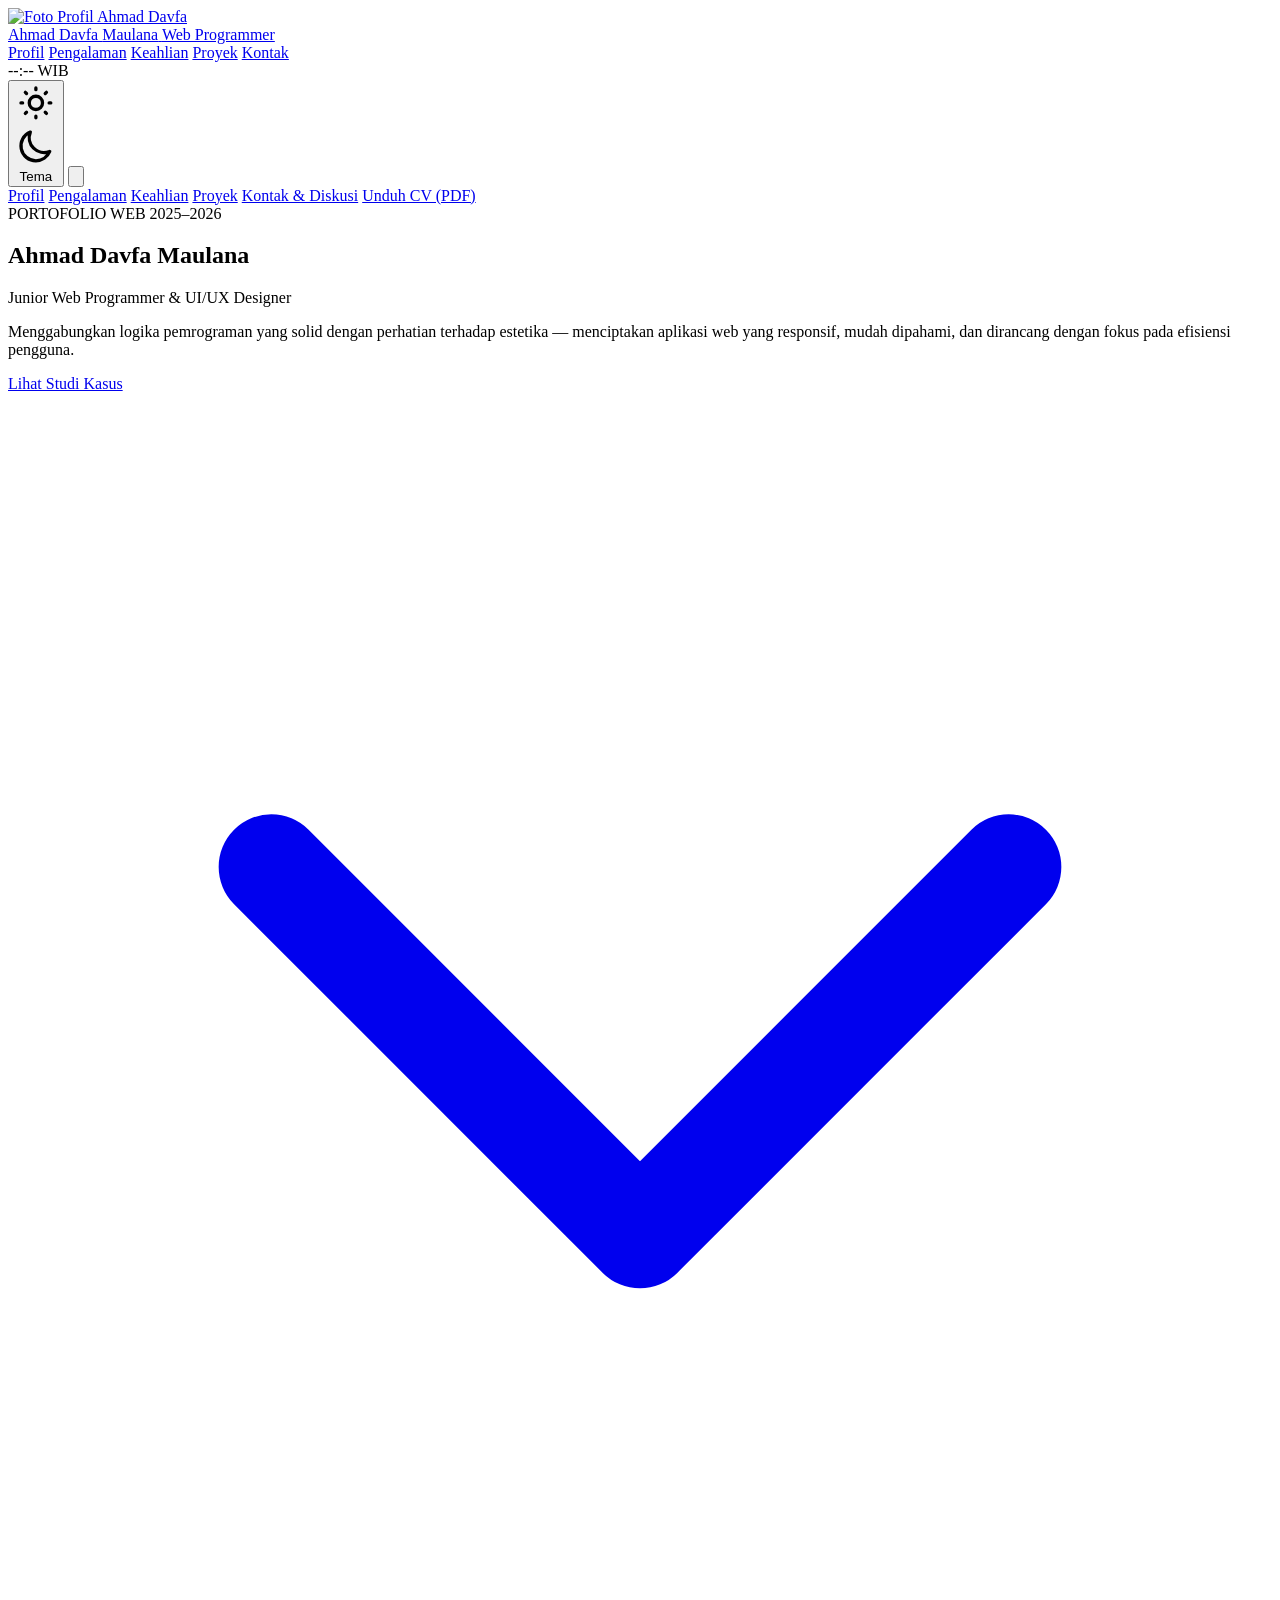
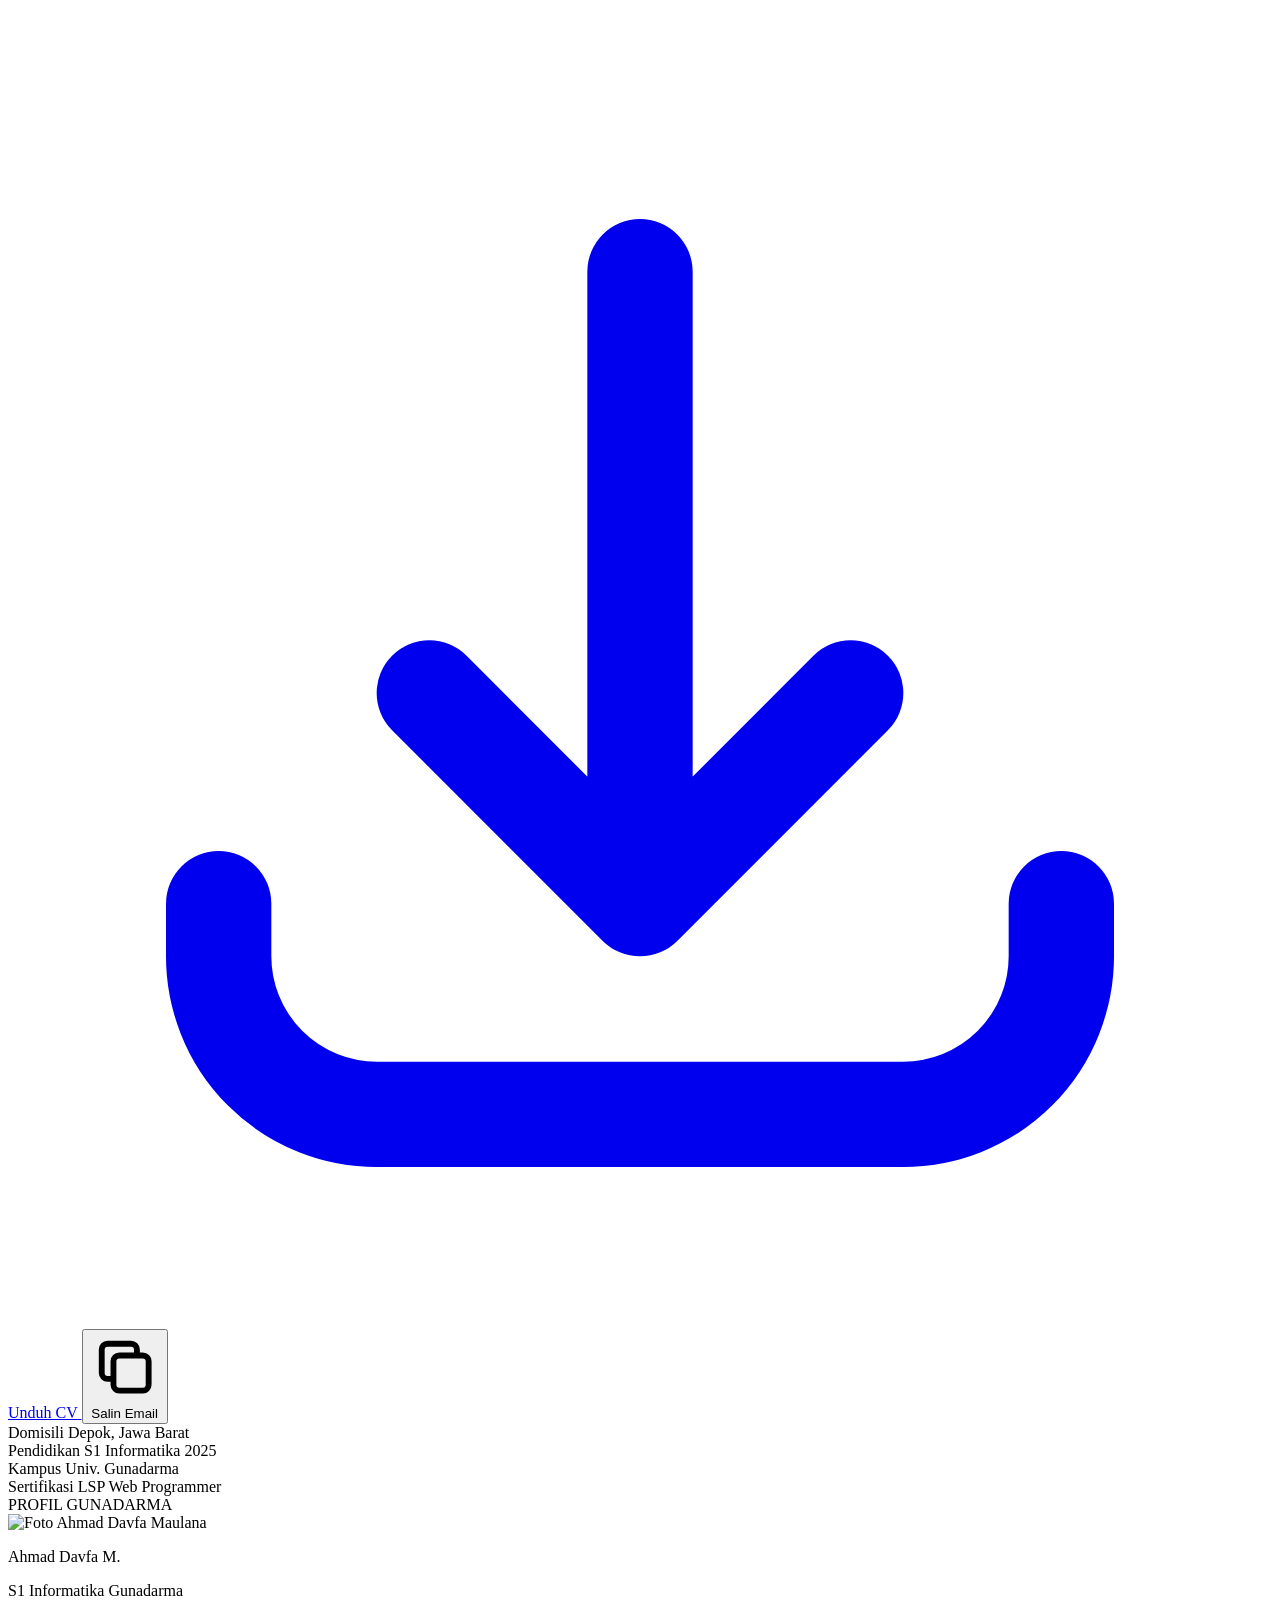
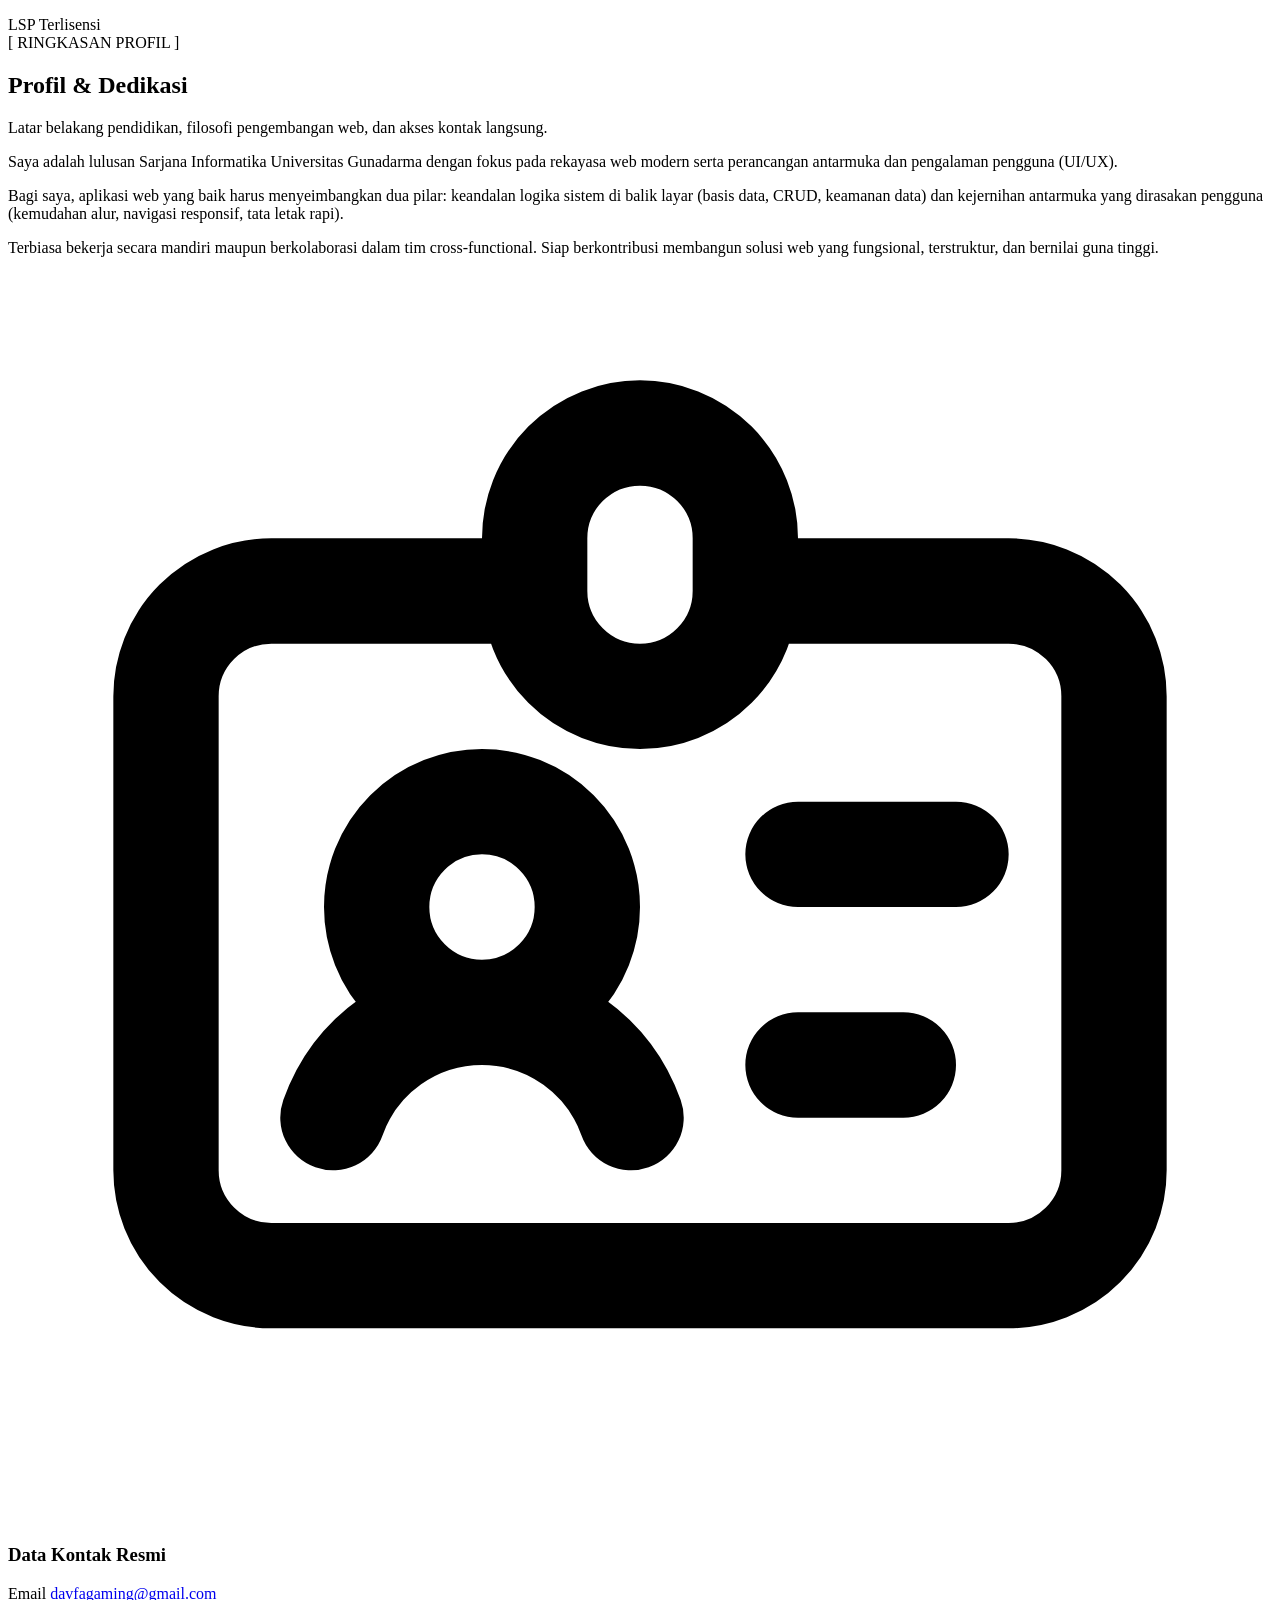
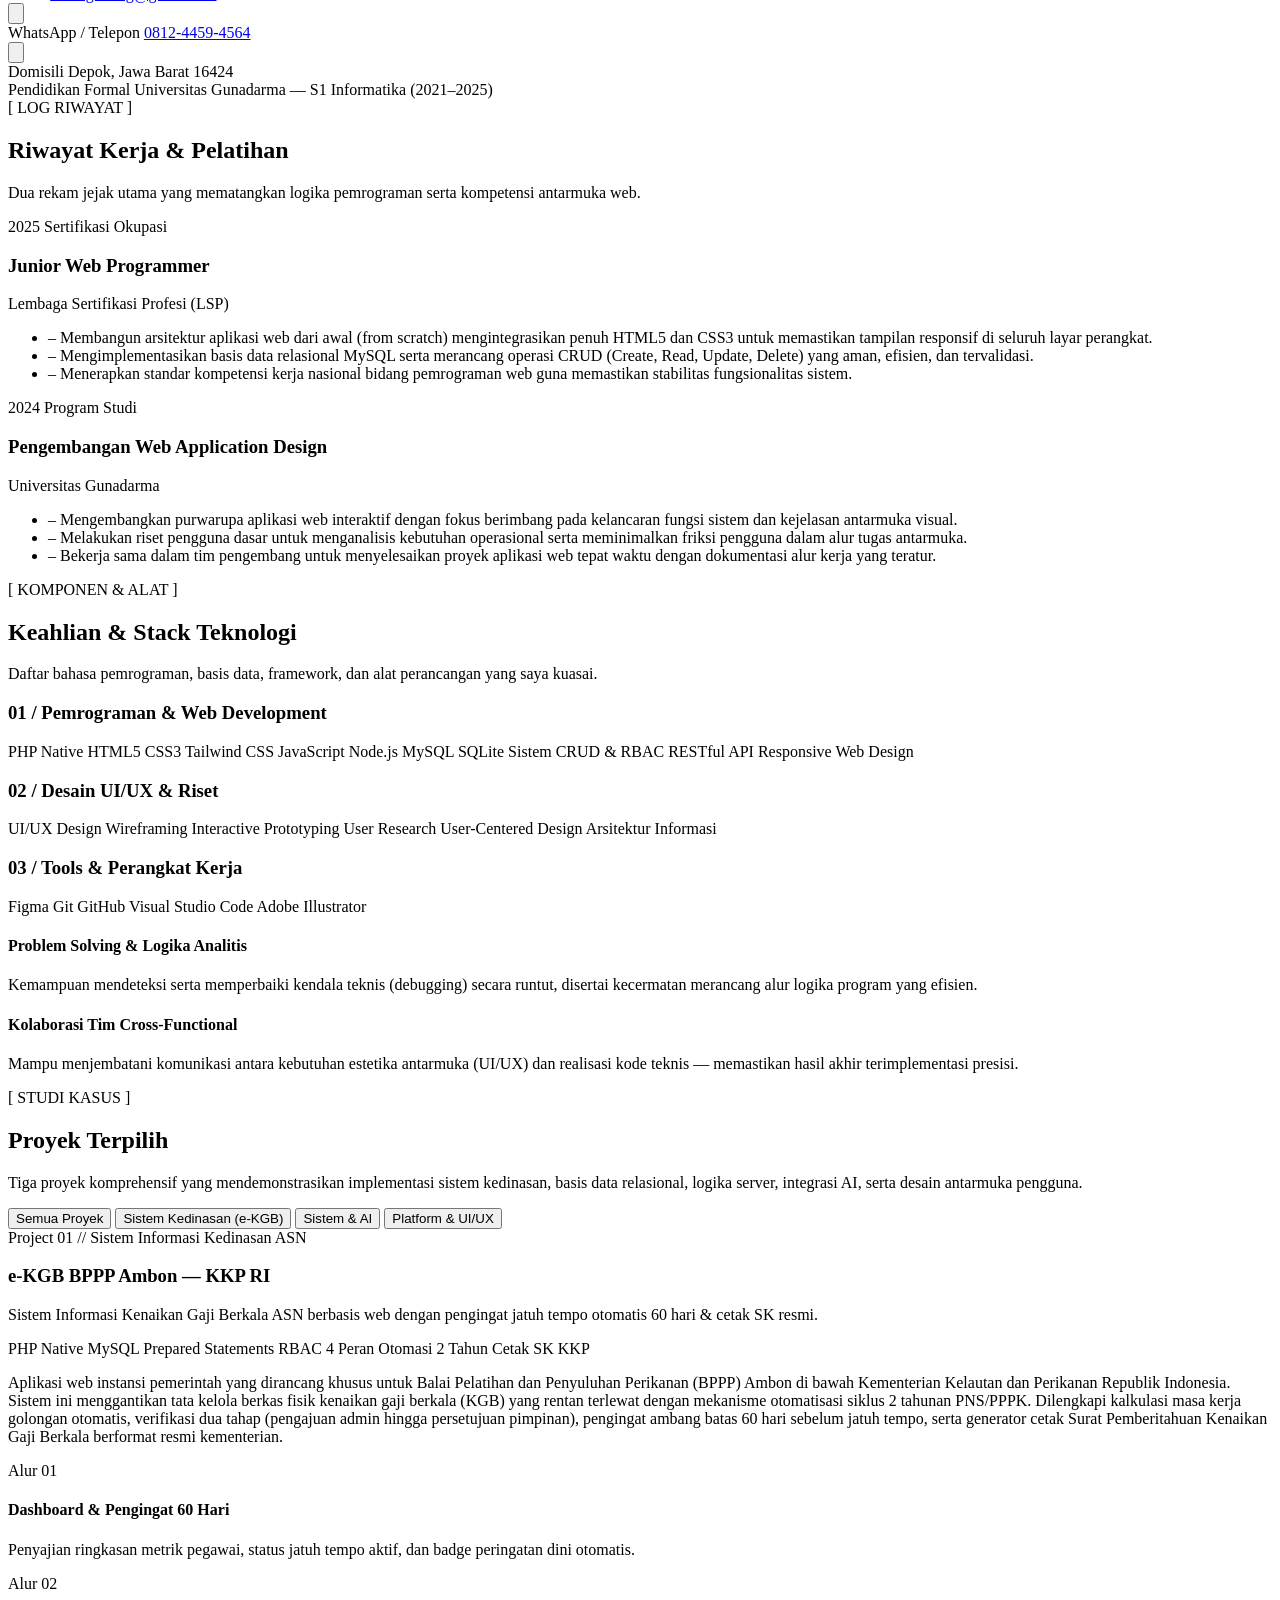
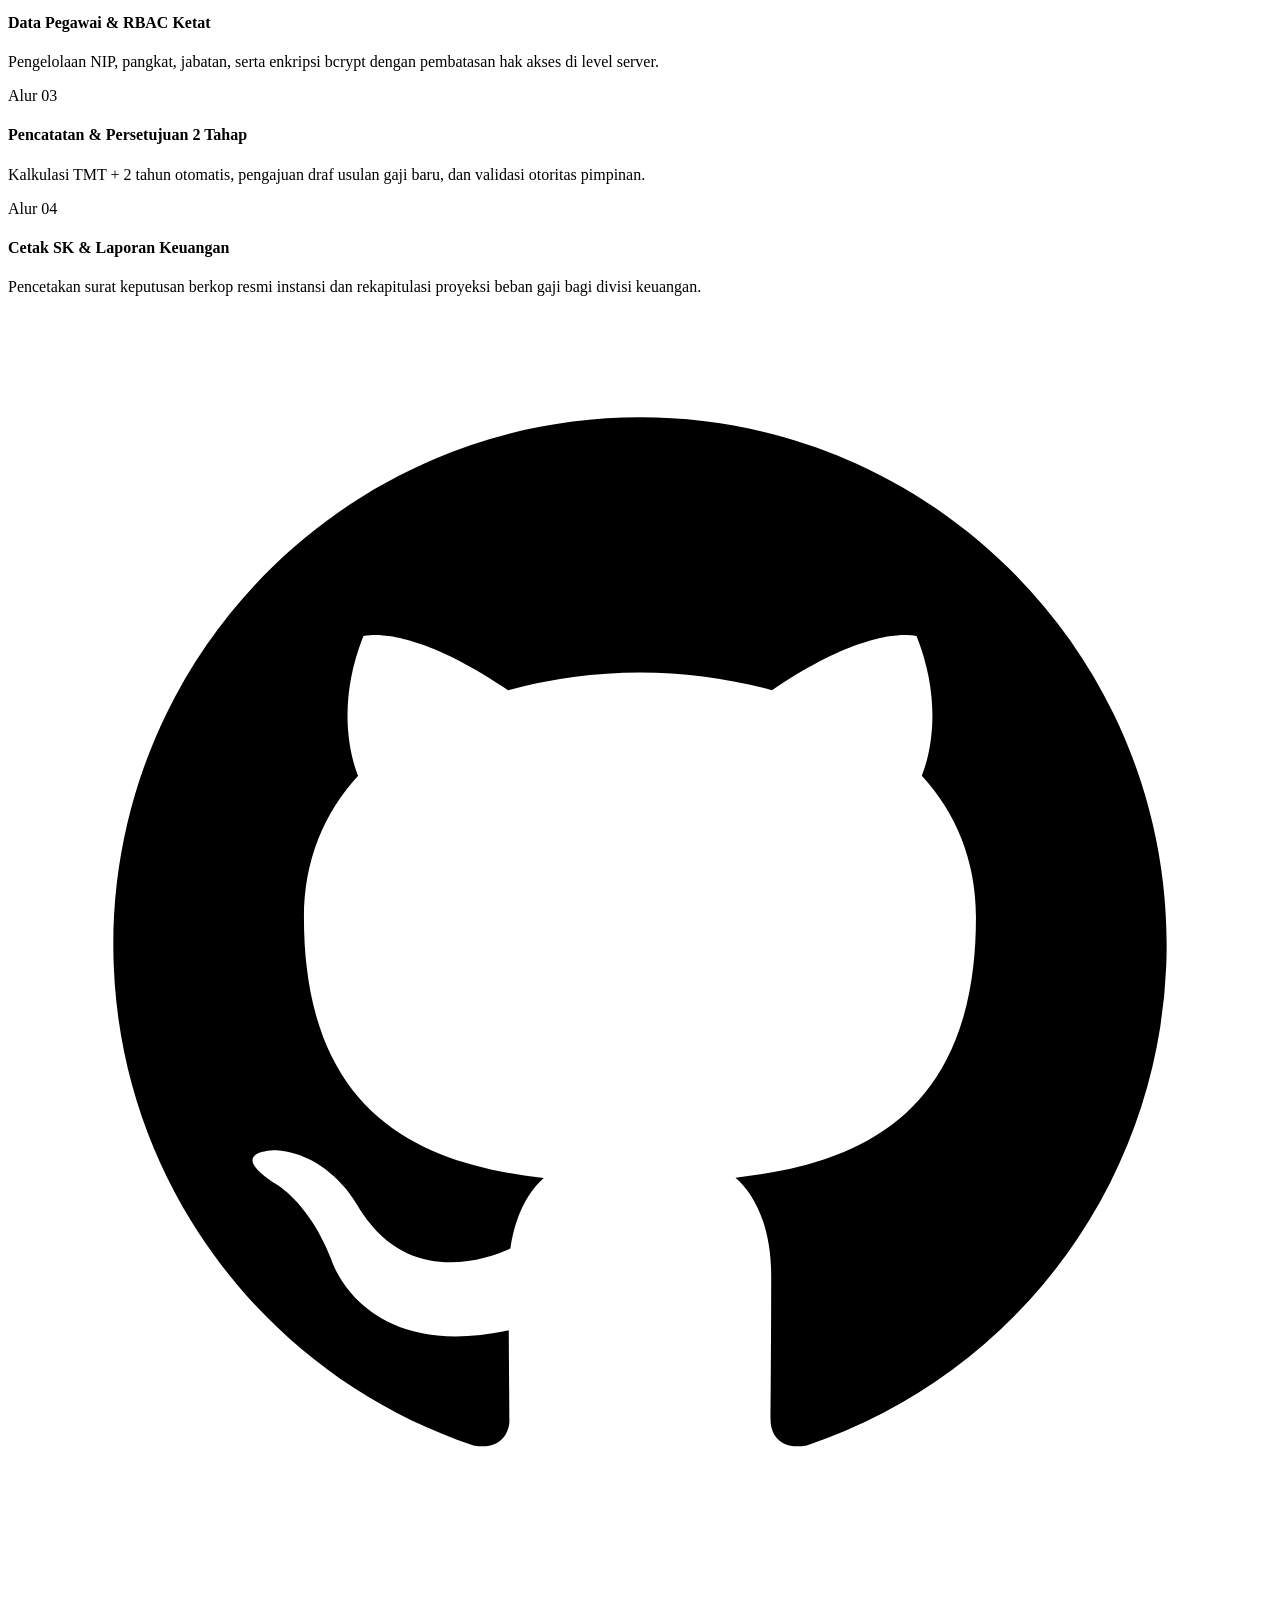
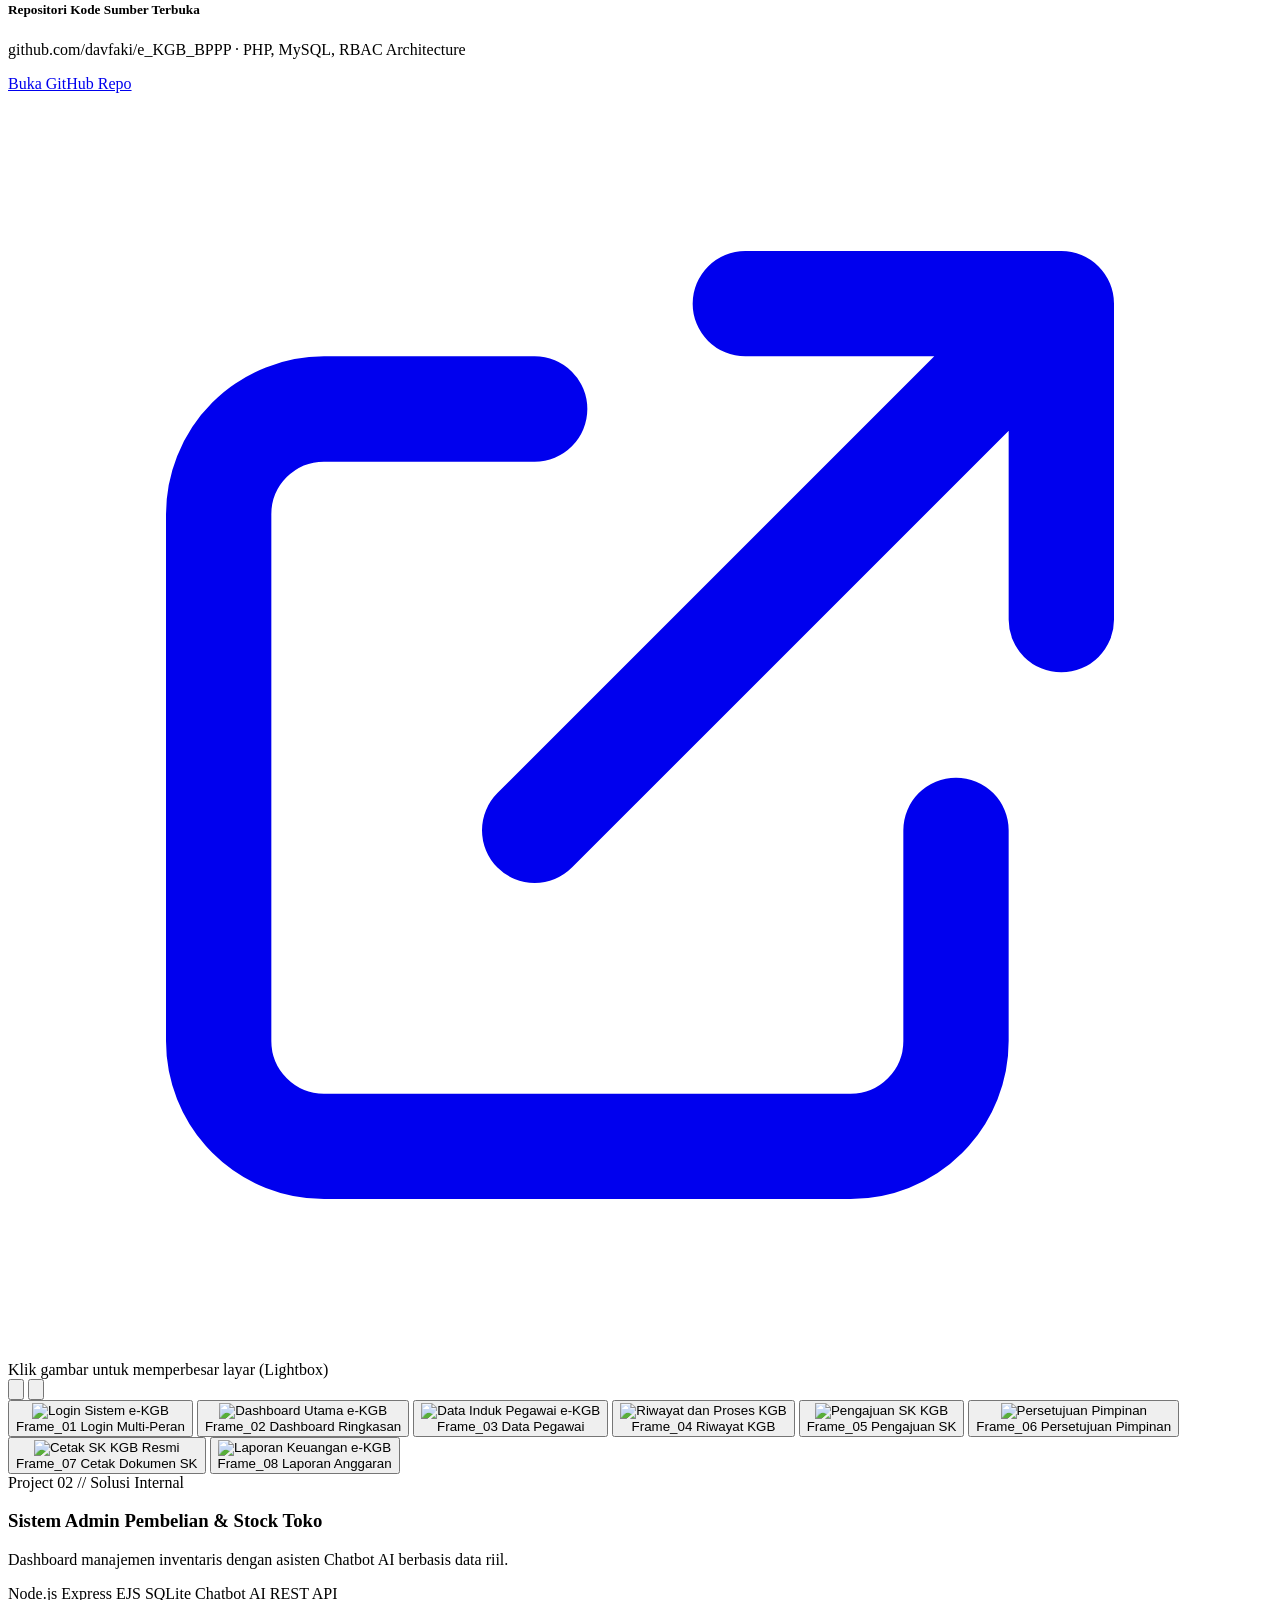
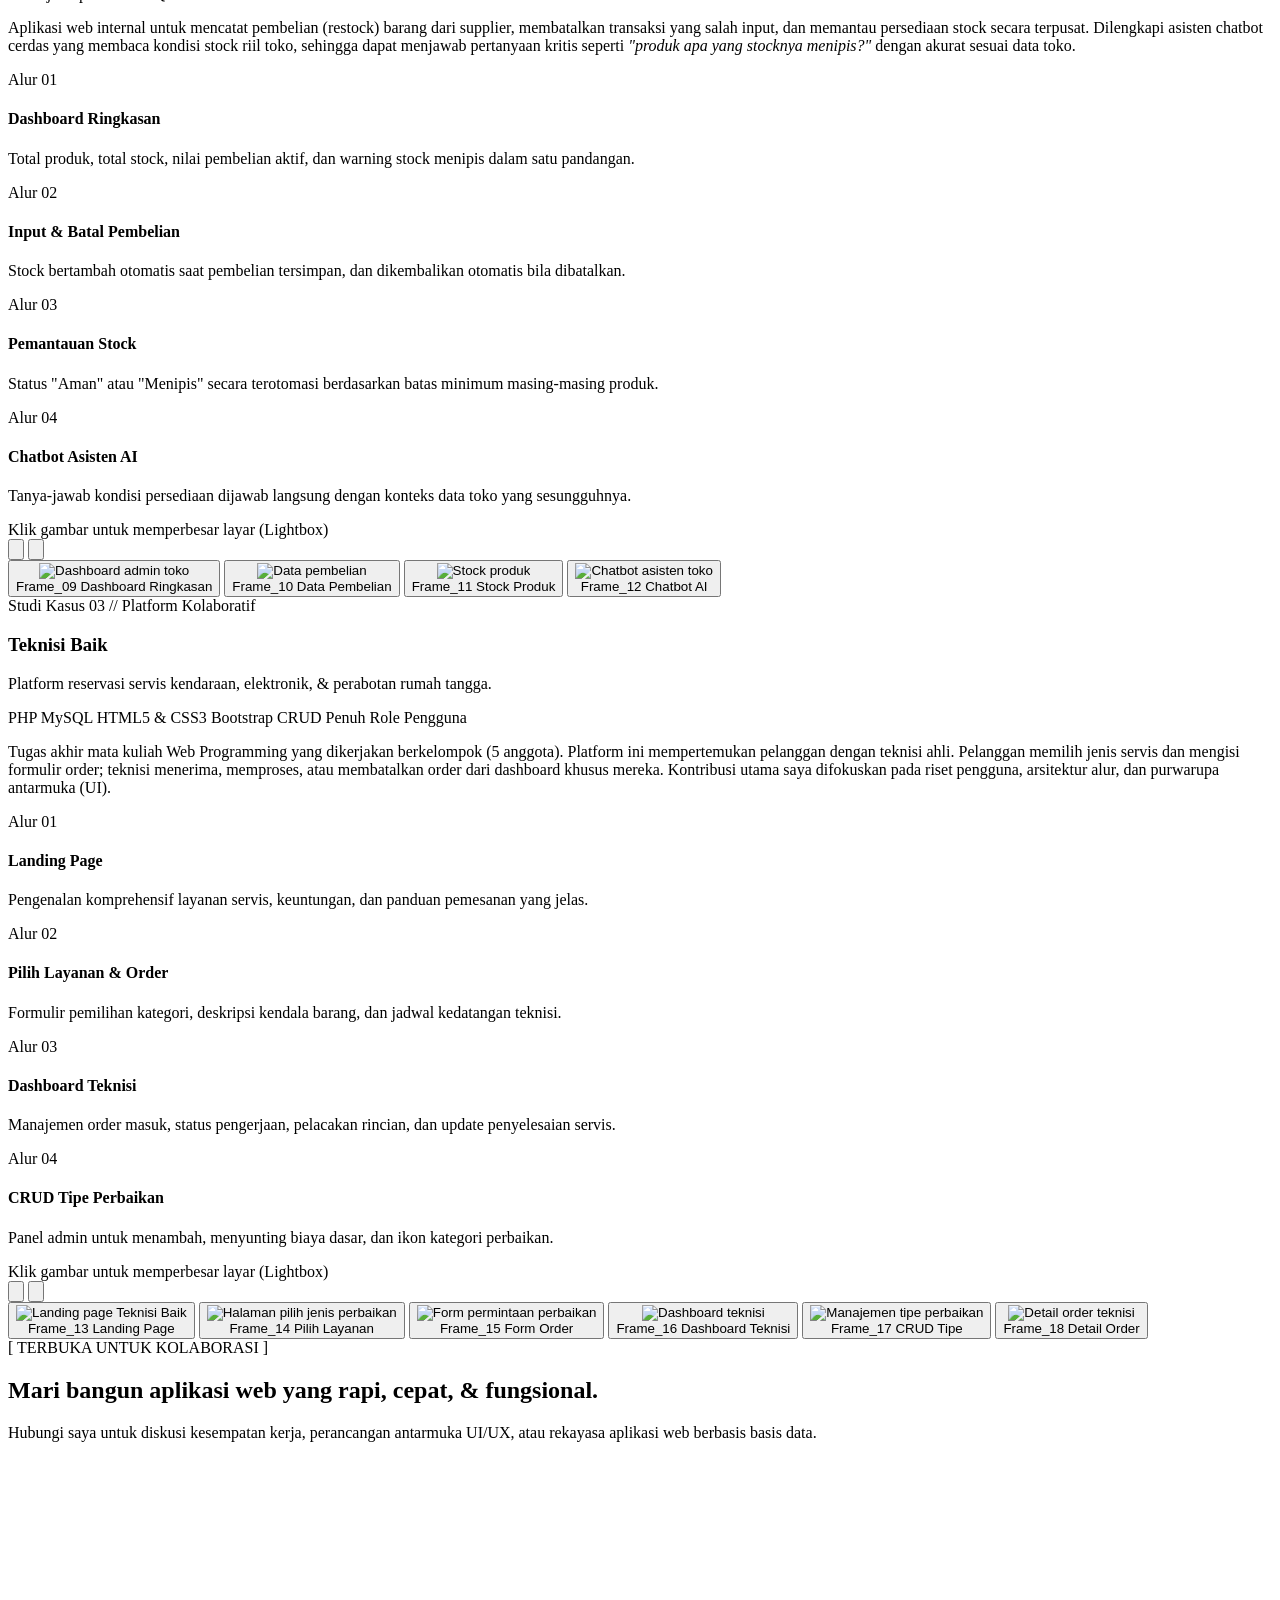
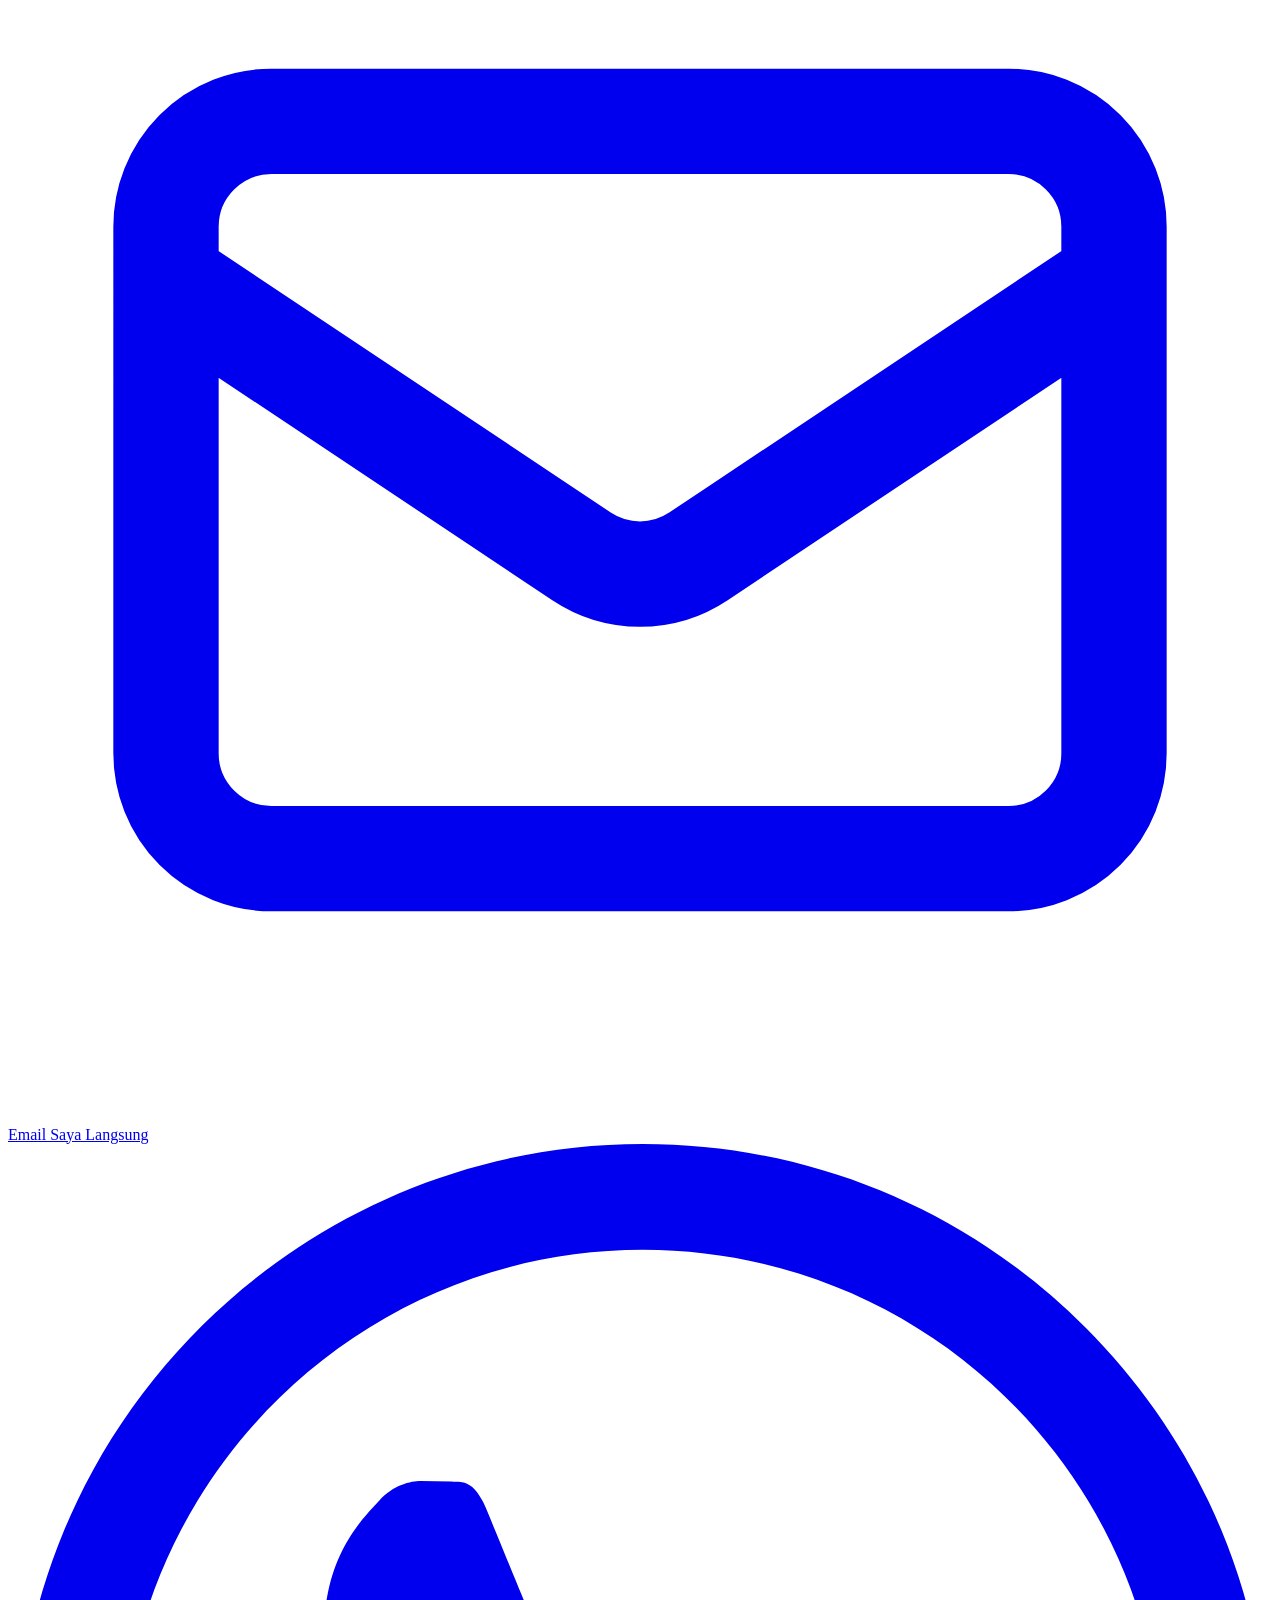
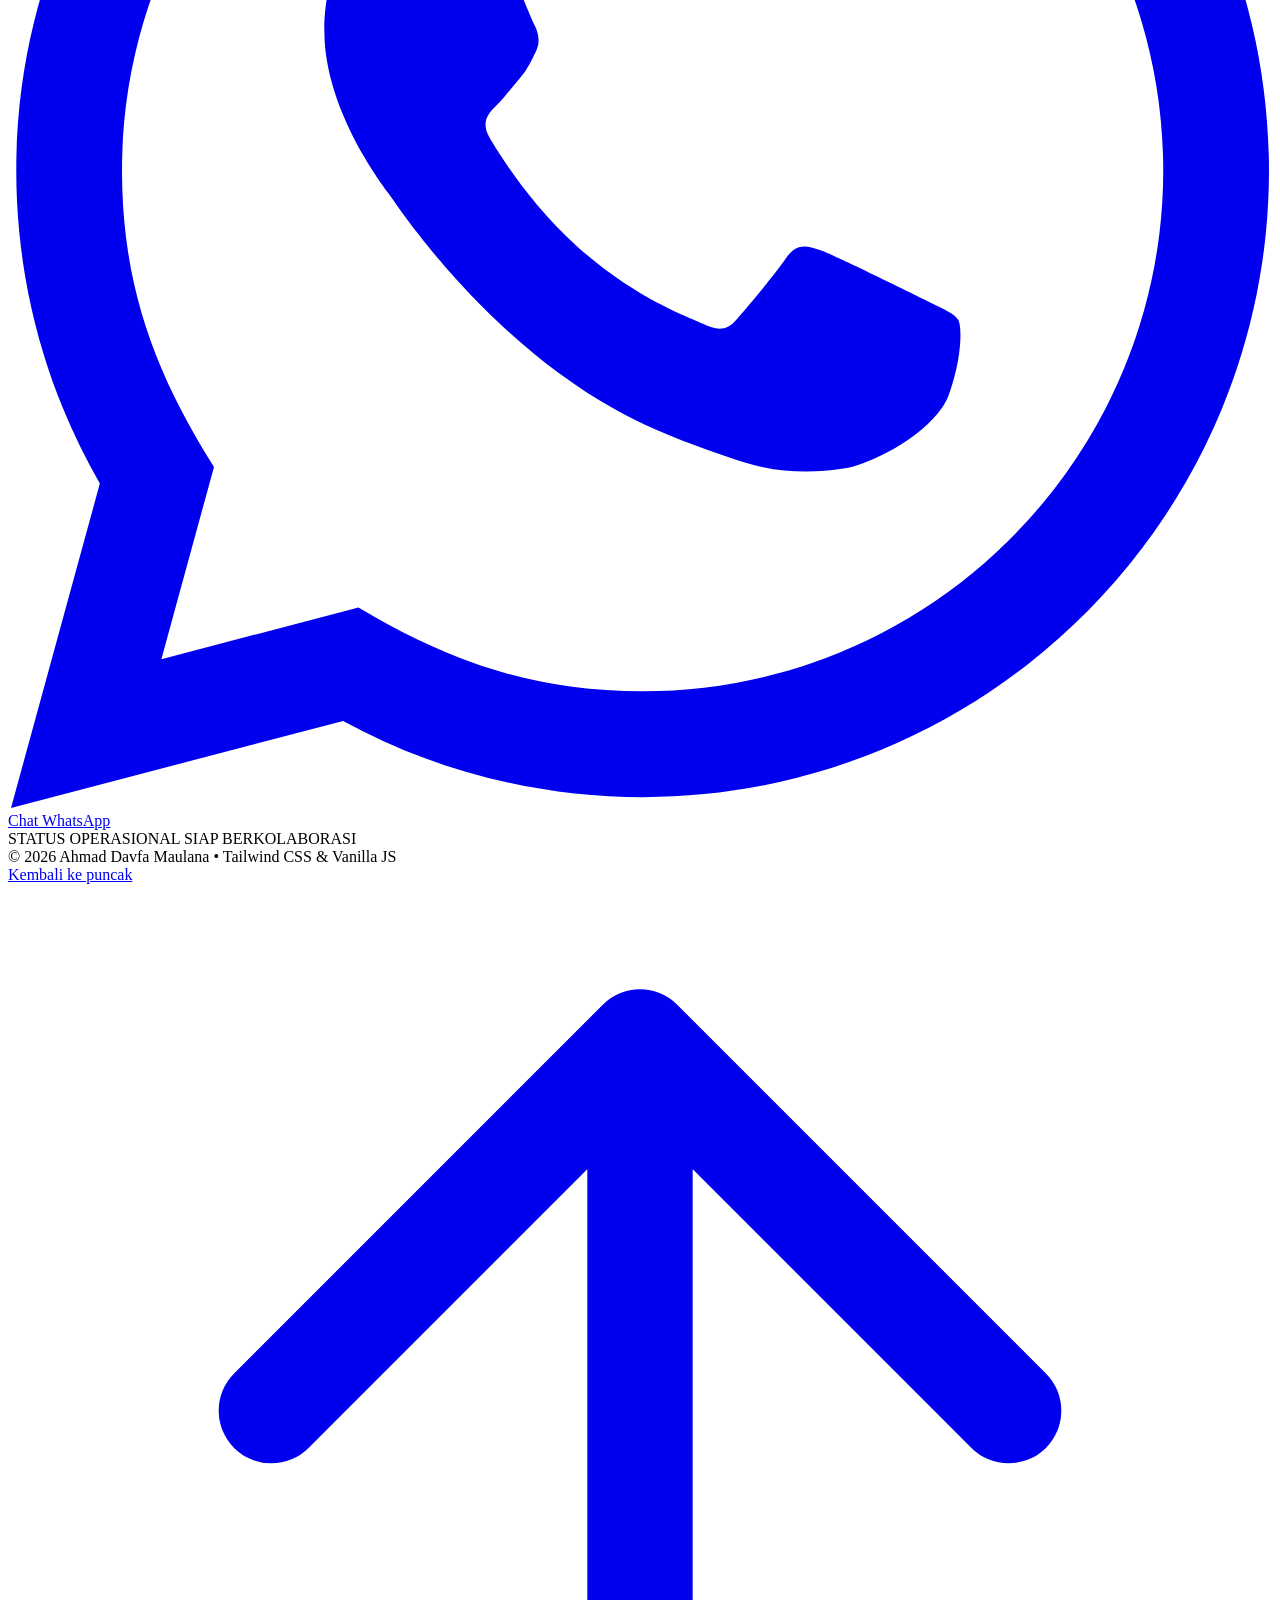
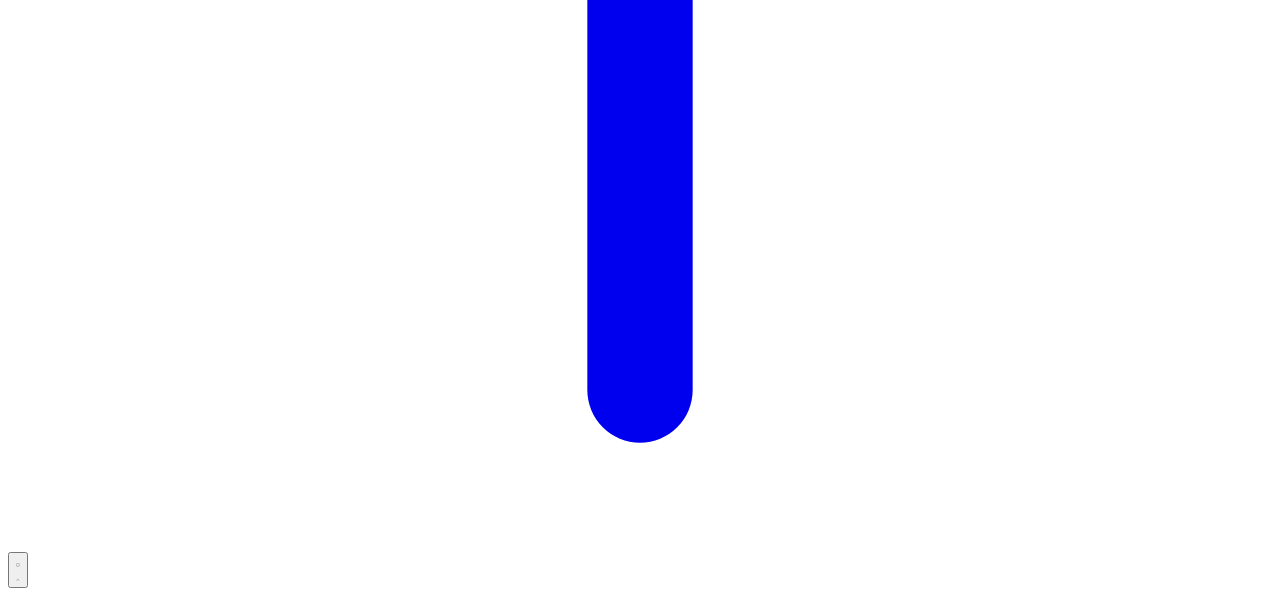
==== commit 247e0b98: "feat: gunakan avatar profil di navbar, hapus dot indicator untuk tampilan lebih rapih, dan update em" ====
--- a/assets/index_new.html
+++ b/assets/index_new.html
@@ -72,7 +72,7 @@
   </script>
 
   <!-- Bespoke Warm Styles, Tactile Cards, and Micro-interactions -->
-  <link rel="stylesheet" href="assets/css/style.css?v=2.0">
+  <link rel="stylesheet" href="assets/css/style.css?v=2.1">
 </head>
 
 <body
@@ -82,11 +82,11 @@
   <header class="fixed top-0 left-0 right-0 z-50 bg-[#FAF6F0]/90 dark:bg-[#161412]/90 backdrop-blur-md border-b border-[#E6DCD1] dark:border-[#38322D] transition-colors duration-300" id="top">
     <div class="max-w-6xl mx-auto px-3 sm:px-6 h-16 sm:h-20 flex items-center justify-between gap-2">
 
-      <!-- Brand Logo -->
+      <!-- Brand Logo / Avatar -->
       <a class="flex items-center gap-2 sm:gap-3 group shrink-0" href="#top" aria-label="Beranda Ahmad Davfa">
         <div
-          class="w-9 h-9 sm:w-10 sm:h-10 rounded-xl bg-white dark:bg-[#211E1B] border border-[#E6DCD1] dark:border-[#38322D] flex items-center justify-center p-1.5 transition-transform group-hover:scale-105 shadow-xs">
-          <img src="assets/img/logo.svg" alt="Logo AD" width="28" height="28" class="w-6 h-6 sm:w-7 sm:h-7">
+          class="w-9 h-9 sm:w-10 sm:h-10 rounded-xl overflow-hidden bg-[#F3ECE2] dark:bg-[#292522] border border-[#E6DCD1] dark:border-[#38322D] flex items-center justify-center transition-transform group-hover:scale-105 shadow-xs shrink-0">
+          <img src="assets/img/profile-ahmad-davfa.webp" alt="Foto Profil Ahmad Davfa" width="40" height="40" class="w-full h-full object-cover object-top">
         </div>
         <div class="flex flex-col">
           <span
@@ -115,9 +115,8 @@
       <div class="flex items-center gap-1.5 sm:gap-2.5 shrink-0">
         <!-- Real-Time Clock Widget -->
         <div
-          class="flex items-center gap-1.5 px-2 sm:px-2.5 py-1 sm:py-1.5 rounded-xl bg-white/80 dark:bg-[#211E1B] border border-[#E6DCD1] dark:border-[#38322D] font-mono text-[11px] sm:text-xs text-[#5C4D44] dark:text-[#B8AAA0] shadow-xs select-none"
+          class="flex items-center px-2.5 sm:px-3 py-1 sm:py-1.5 rounded-xl bg-white/80 dark:bg-[#211E1B] border border-[#E6DCD1] dark:border-[#38322D] font-mono text-[11px] sm:text-xs text-[#5C4D44] dark:text-[#B8AAA0] shadow-xs select-none"
           title="Waktu Nyata Lokal">
-          <span class="w-2 h-2 rounded-full bg-[#10B981] animate-pulse shrink-0"></span>
           <span id="navbar-live-clock" class="tracking-tight font-medium font-mono whitespace-nowrap">--:-- WIB</span>
         </div>
 
@@ -171,8 +170,7 @@
 
             <!-- Editorial Index Tag -->
             <div
-              class="inline-flex items-center gap-2 px-3 py-1 rounded-full bg-white dark:bg-[#211E1B] border border-[#E6DCD1] dark:border-[#38322D] text-xs font-mono text-[#8C7B71] dark:text-[#87796F] shadow-sm">
-              <span class="w-2 h-2 rounded-full bg-[#BC5434] dark:bg-[#DE6E4E] status-pulse-warm"></span>
+              class="inline-flex items-center px-3.5 py-1.5 rounded-full bg-white dark:bg-[#211E1B] border border-[#E6DCD1] dark:border-[#38322D] text-xs font-mono text-[#8C7B71] dark:text-[#87796F] shadow-sm tracking-wide">
               <span>PORTOFOLIO WEB 2025–2026</span>
             </div>
 
@@ -214,7 +212,7 @@
 
               <button
                 class="tactile-btn inline-flex items-center gap-2 px-4 py-3.5 rounded-xl font-medium bg-white dark:bg-[#211E1B] border border-[#E6DCD1] dark:border-[#38322D] hover:bg-[#F3ECE2] dark:hover:bg-[#292522] text-xs sm:text-sm text-[#5C4D44] dark:text-[#B8AAA0] hover:text-[#241C18] dark:hover:text-[#F2EBE3] transition-all shadow-sm"
-                data-copy="ahmaddavfamaulana@gmail.com" data-copy-label="Alamat Email" title="Salin Email">
+                data-copy="davfagaming@gmail.com" data-copy-label="Alamat Email" title="Salin Email">
                 <svg class="w-4 h-4 text-[#8C7B71] dark:text-[#87796F]" fill="none" stroke="currentColor" viewBox="0 0 24 24">
                   <path stroke-linecap="round" stroke-linejoin="round" stroke-width="2"
                     d="M8 16H6a2 2 0 01-2-2V6a2 2 0 012-2h8a2 2 0 012 2v2m-6 12h8a2 2 0 002-2v-8a2 2 0 00-2-2h-8a2 2 0 00-2 2v8a2 2 0 002 2z">
@@ -253,8 +251,7 @@
               <!-- Frame Header -->
               <div
                 class="flex items-center justify-between text-xs font-mono text-[#8C7B71] dark:text-[#87796F] px-1 pb-1 border-b border-[#EFE7DE] dark:border-[#2C2723]">
-                <span class="flex items-center gap-1.5 text-[#BC5434] dark:text-[#DE6E4E]">
-                  <span class="w-2 h-2 rounded-full bg-[#BC5434] dark:bg-[#DE6E4E]"></span>
+                <span class="font-bold text-[#BC5434] dark:text-[#DE6E4E]">
                   PROFIL
                 </span>
                 <span>GUNADARMA</span>
@@ -338,12 +335,12 @@
               <div class="flex items-center justify-between p-3 rounded-xl bg-[#FAF6F0] dark:bg-[#161412] border border-[#E6DCD1] dark:border-[#38322D]">
                 <div>
                   <span class="text-xs font-mono text-[#8C7B71] dark:text-[#87796F] block">Email</span>
-                  <a href="mailto:ahmaddavfa固定a@gmail.com"
-                    class="text-sm font-medium text-[#BC5434] dark:text-[#DE6E4E] hover:underline">ahmaddavfamaulana@gmail.com</a>
+                  <a href="mailto:davfagaming@gmail.com"
+                    class="text-sm font-medium text-[#BC5434] dark:text-[#DE6E4E] hover:underline">davfagaming@gmail.com</a>
                 </div>
                 <button type="button"
                   class="p-2 rounded-lg bg-white dark:bg-[#292522] hover:bg-[#F3ECE2] dark:hover:bg-[#352F2A] border border-[#E6DCD1] dark:border-[#38322D] text-[#5C4D44] dark:text-[#B8AAA0] hover:text-[#241C18] dark:hover:text-[#F2EBE3] transition-all"
-                  data-copy="ahmaddavfamaulana@gmail.com" data-copy-label="Email" title="Salin Email">
+                  data-copy="davfagaming@gmail.com" data-copy-label="Email" title="Salin Email">
                   <svg class="w-4 h-4" fill="none" stroke="currentColor" viewBox="0 0 24 24">
                     <path stroke-linecap="round" stroke-linejoin="round" stroke-width="2"
                       d="M8 16H6a2 2 0 01-2-2V6a2 2 0 012-2h8a2 2 0 012 2v2m-6 12h8a2 2 0 002-2v-8a2 2 0 00-2-2h-8a2 2 0 00-2 2v8a2 2 0 002 2z">
@@ -418,17 +415,17 @@
 
               <ul class="space-y-3 text-sm text-[#5C4D44] dark:text-[#B8AAA0] pt-2">
                 <li class="flex items-start gap-2.5">
-                  <span class="w-1.5 h-1.5 rounded-full bg-[#BC5434] dark:bg-[#DE6E4E] shrink-0 mt-2"></span>
+                  <span class="text-[#BC5434] dark:text-[#DE6E4E] font-bold shrink-0">–</span>
                   <span>Membangun arsitektur aplikasi web dari awal (from scratch) mengintegrasikan penuh HTML5 dan CSS3
                     untuk memastikan tampilan responsif di seluruh layar perangkat.</span>
                 </li>
                 <li class="flex items-start gap-2.5">
-                  <span class="w-1.5 h-1.5 rounded-full bg-[#BC5434] dark:bg-[#DE6E4E] shrink-0 mt-2"></span>
+                  <span class="text-[#BC5434] dark:text-[#DE6E4E] font-bold shrink-0">–</span>
                   <span>Mengimplementasikan basis data relasional MySQL serta merancang operasi CRUD (Create, Read,
                     Update, Delete) yang aman, efisien, dan tervalidasi.</span>
                 </li>
                 <li class="flex items-start gap-2.5">
-                  <span class="w-1.5 h-1.5 rounded-full bg-[#BC5434] dark:bg-[#DE6E4E] shrink-0 mt-2"></span>
+                  <span class="text-[#BC5434] dark:text-[#DE6E4E] font-bold shrink-0">–</span>
                   <span>Menerapkan standar kompetensi kerja nasional bidang pemrograman web guna memastikan stabilitas
                     fungsionalitas sistem.</span>
                 </li>
@@ -452,17 +449,17 @@
 
               <ul class="space-y-3 text-sm text-[#5C4D44] dark:text-[#B8AAA0] pt-2">
                 <li class="flex items-start gap-2.5">
-                  <span class="w-1.5 h-1.5 rounded-full bg-[#8C7B71] dark:text-[#87796F] shrink-0 mt-2"></span>
+                  <span class="text-[#8C7B71] dark:text-[#87796F] font-bold shrink-0">–</span>
                   <span>Mengembangkan purwarupa aplikasi web interaktif dengan fokus berimbang pada kelancaran fungsi
                     sistem dan kejelasan antarmuka visual.</span>
                 </li>
                 <li class="flex items-start gap-2.5">
-                  <span class="w-1.5 h-1.5 rounded-full bg-[#8C7B71] dark:text-[#87796F] shrink-0 mt-2"></span>
+                  <span class="text-[#8C7B71] dark:text-[#87796F] font-bold shrink-0">–</span>
                   <span>Melakukan riset pengguna dasar untuk menganalisis kebutuhan operasional serta meminimalkan
                     friksi pengguna dalam alur tugas antarmuka.</span>
                 </li>
                 <li class="flex items-start gap-2.5">
-                  <span class="w-1.5 h-1.5 rounded-full bg-[#8C7B71] dark:text-[#87796F] shrink-0 mt-2"></span>
+                  <span class="text-[#8C7B71] dark:text-[#87796F] font-bold shrink-0">–</span>
                   <span>Bekerja sama dalam tim pengembang untuk menyelesaikan proyek aplikasi web tepat waktu dengan
                     dokumentasi alur kerja yang teratur.</span>
                 </li>
@@ -1177,7 +1174,7 @@
               <!-- Action Buttons -->
               <div class="flex flex-wrap items-center gap-3 pt-3">
                 <a class="tactile-btn inline-flex items-center gap-2 px-6 py-3.5 rounded-xl font-bold bg-[#BC5434] dark:bg-[#DE6E4E] text-white hover:bg-[#9E3E20] dark:hover:bg-[#C45737] transition-all shadow-sm"
-                  href="mailto:ahmaddavfamaulana@gmail.com?subject=Diskusi%20Proyek%20Website">
+                  href="mailto:davfagaming@gmail.com?subject=Diskusi%20Proyek%20Website">
                   <svg class="w-5 h-5" fill="none" stroke="currentColor" viewBox="0 0 24 24">
                     <path stroke-linecap="round" stroke-linejoin="round" stroke-width="2"
                       d="M3 8l7.89 5.26a2 2 0 002.22 0L21 8M5 19h14a2 2 0 002-2V7a2 2 0 00-2-2H5a2 2 0 00-2 2v10a2 2 0 002 2z">
@@ -1199,12 +1196,9 @@
 
             <!-- Live Status Indicator -->
             <div class="lg:col-span-4 flex justify-center lg:justify-end">
-              <div class="p-6 rounded-2xl bg-[#FAF6F0] dark:bg-[#161412] border border-[#E6DCD1] dark:border-[#38322D] flex items-center gap-4 shadow-sm">
-                <span class="w-3.5 h-3.5 rounded-full bg-[#BC5434] dark:bg-[#DE6E4E] status-pulse-warm"></span>
-                <div>
-                  <span class="text-xs font-mono text-[#8C7B71] dark:text-[#87796F] block">STATUS OPERASIONAL</span>
-                  <span class="text-[#241C18] dark:text-[#F2EBE3] font-bold text-sm tracking-wide">SIAP BERKOLABORASI</span>
-                </div>
+              <div class="p-5 px-6 rounded-2xl bg-[#FAF6F0] dark:bg-[#161412] border border-[#E6DCD1] dark:border-[#38322D] shadow-sm">
+                <span class="text-xs font-mono text-[#8C7B71] dark:text-[#87796F] block">STATUS OPERASIONAL</span>
+                <span class="text-[#241C18] dark:text-[#F2EBE3] font-bold text-sm tracking-wide">SIAP BERKOLABORASI</span>
               </div>
             </div>
 
@@ -1303,7 +1297,7 @@
   <div id="toast-container"></div>
 
   <!-- Main Application Script -->
-  <script src="assets/js/main.js?v=2.0"></script>
+  <script src="assets/js/main.js?v=2.1"></script>
 </body>
 
 </html>
